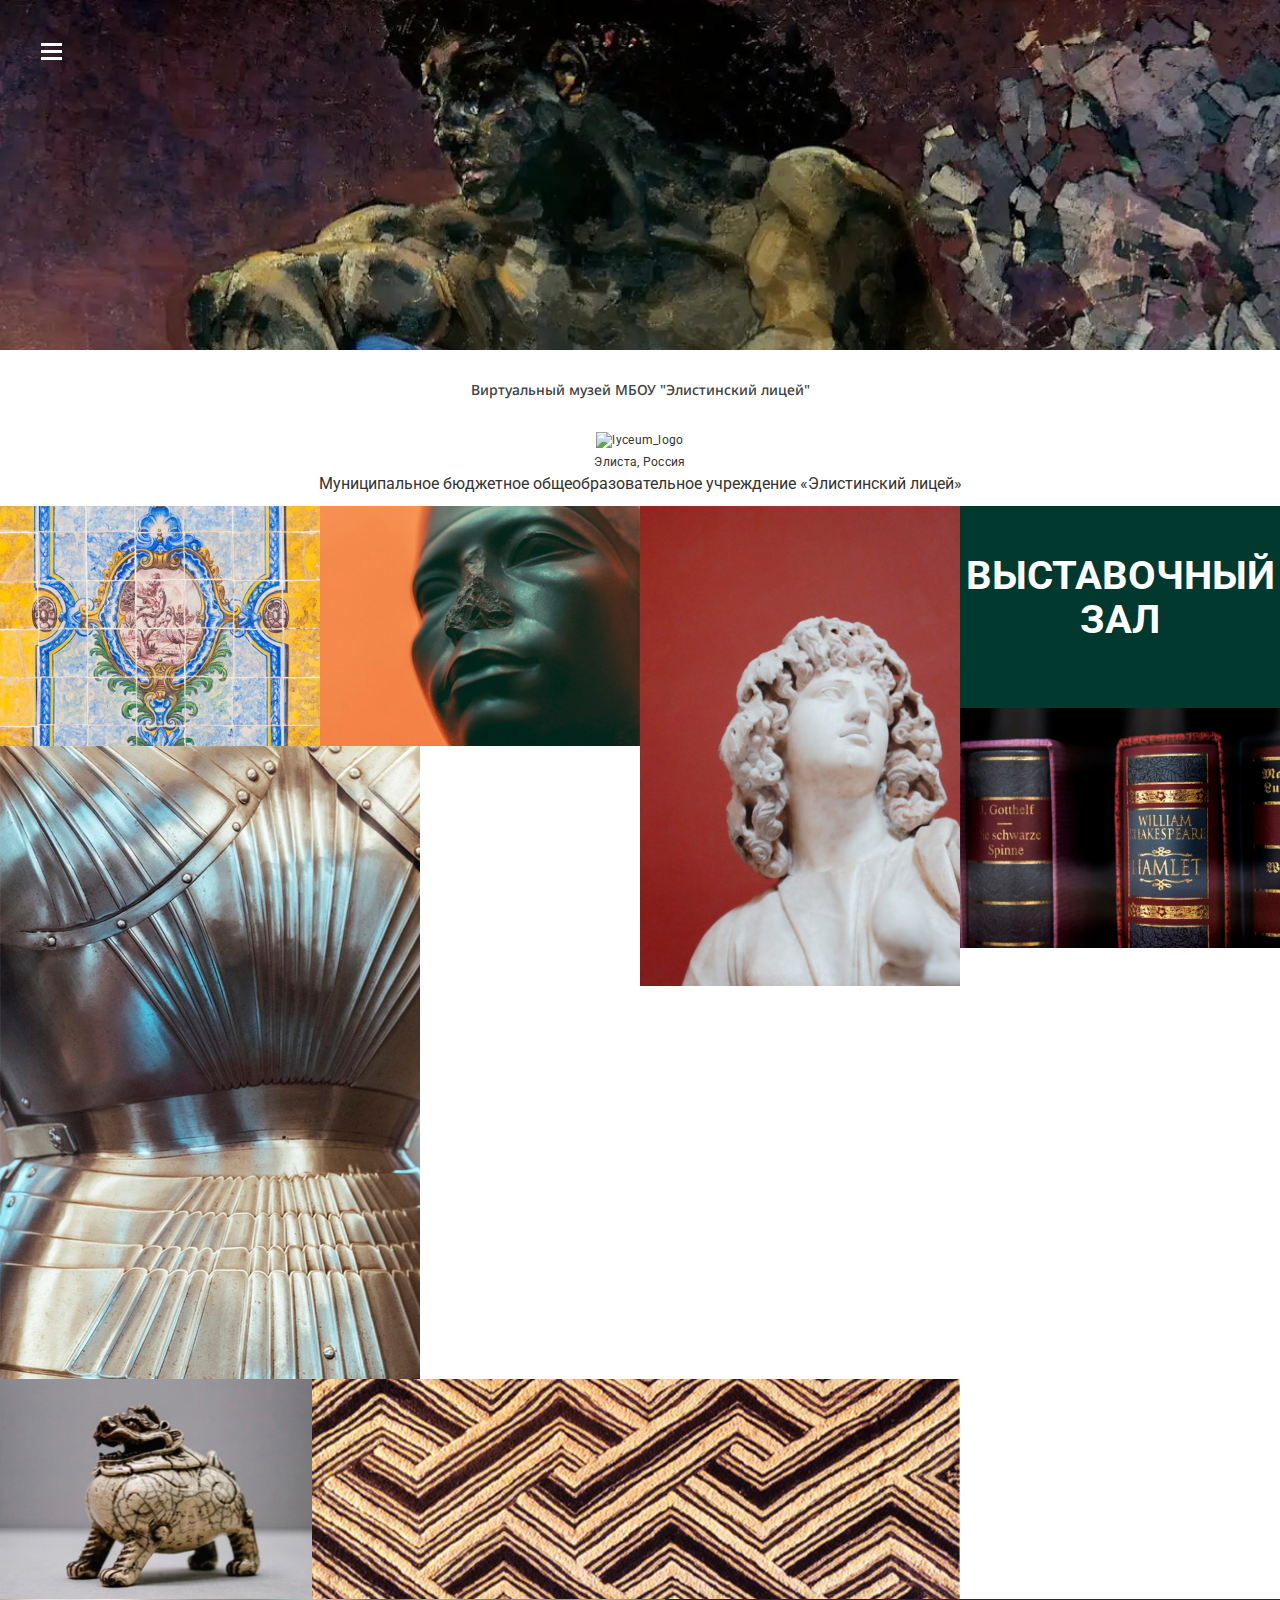
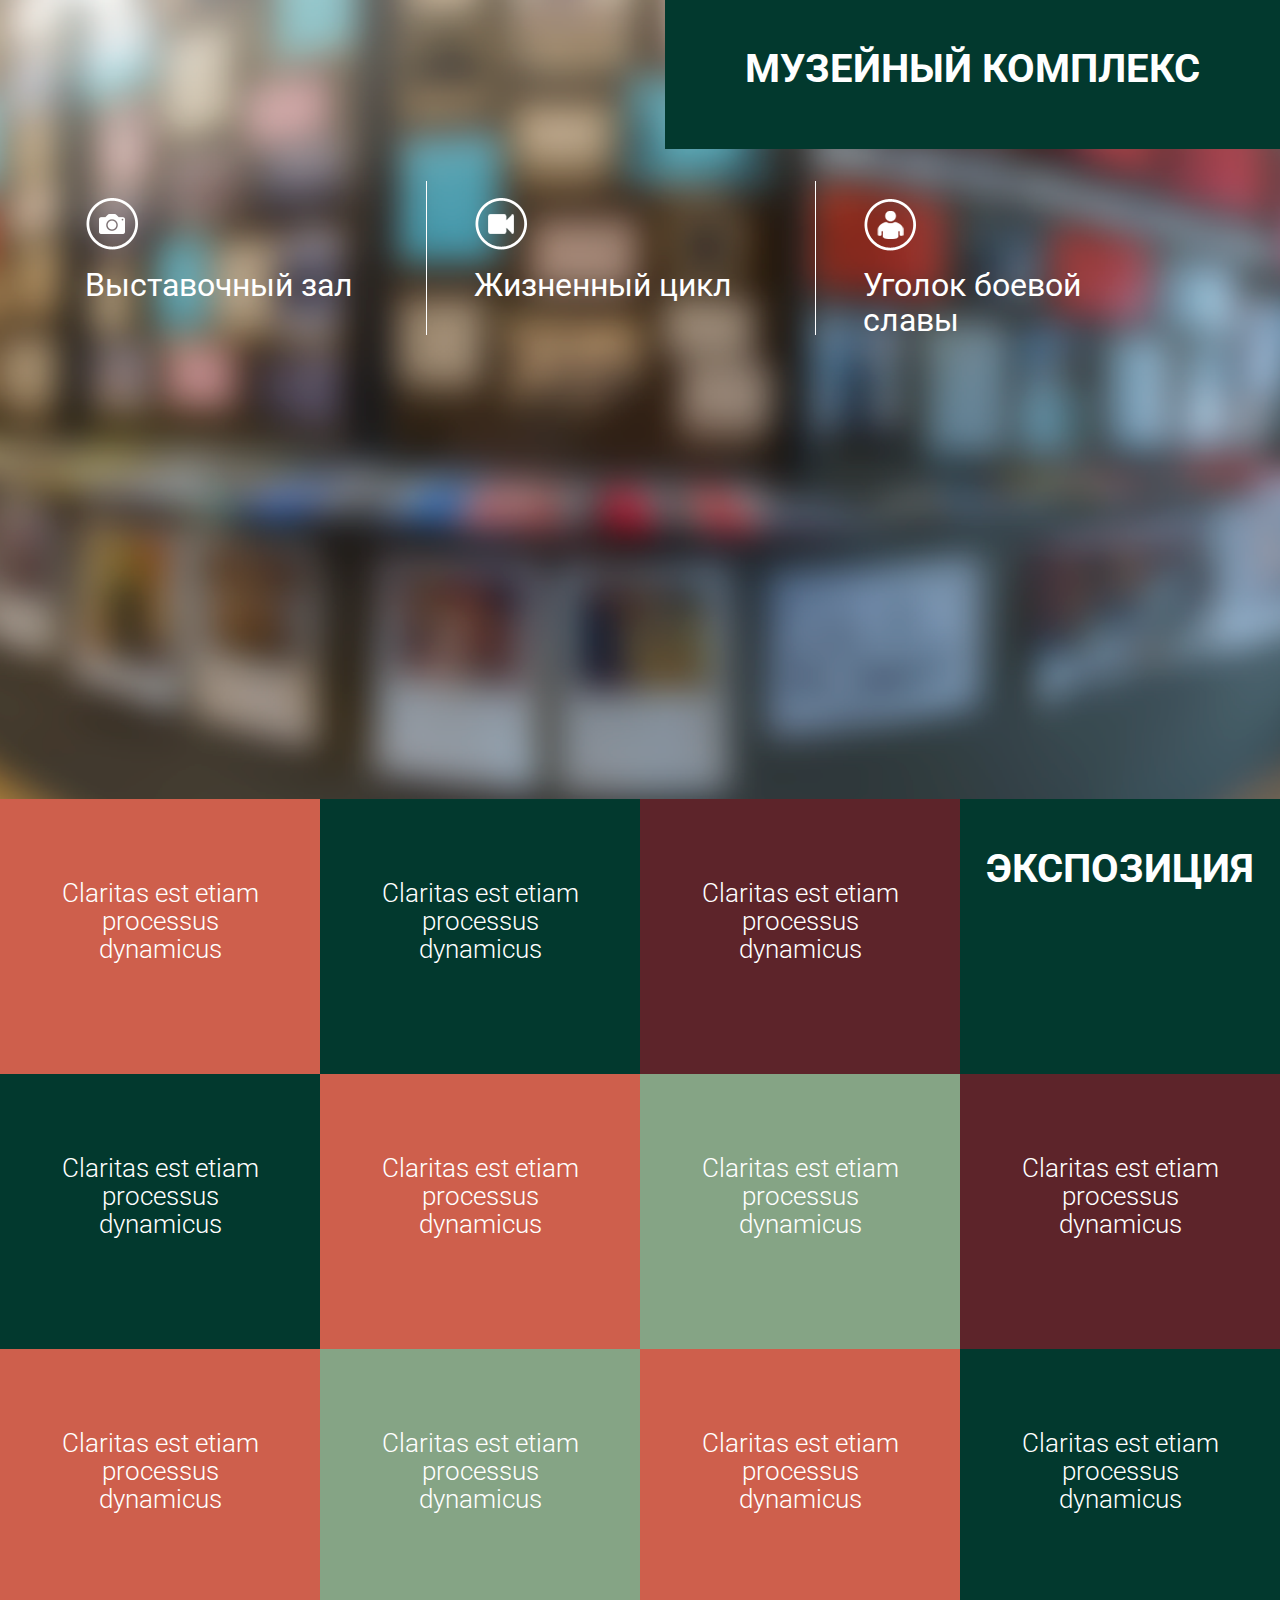
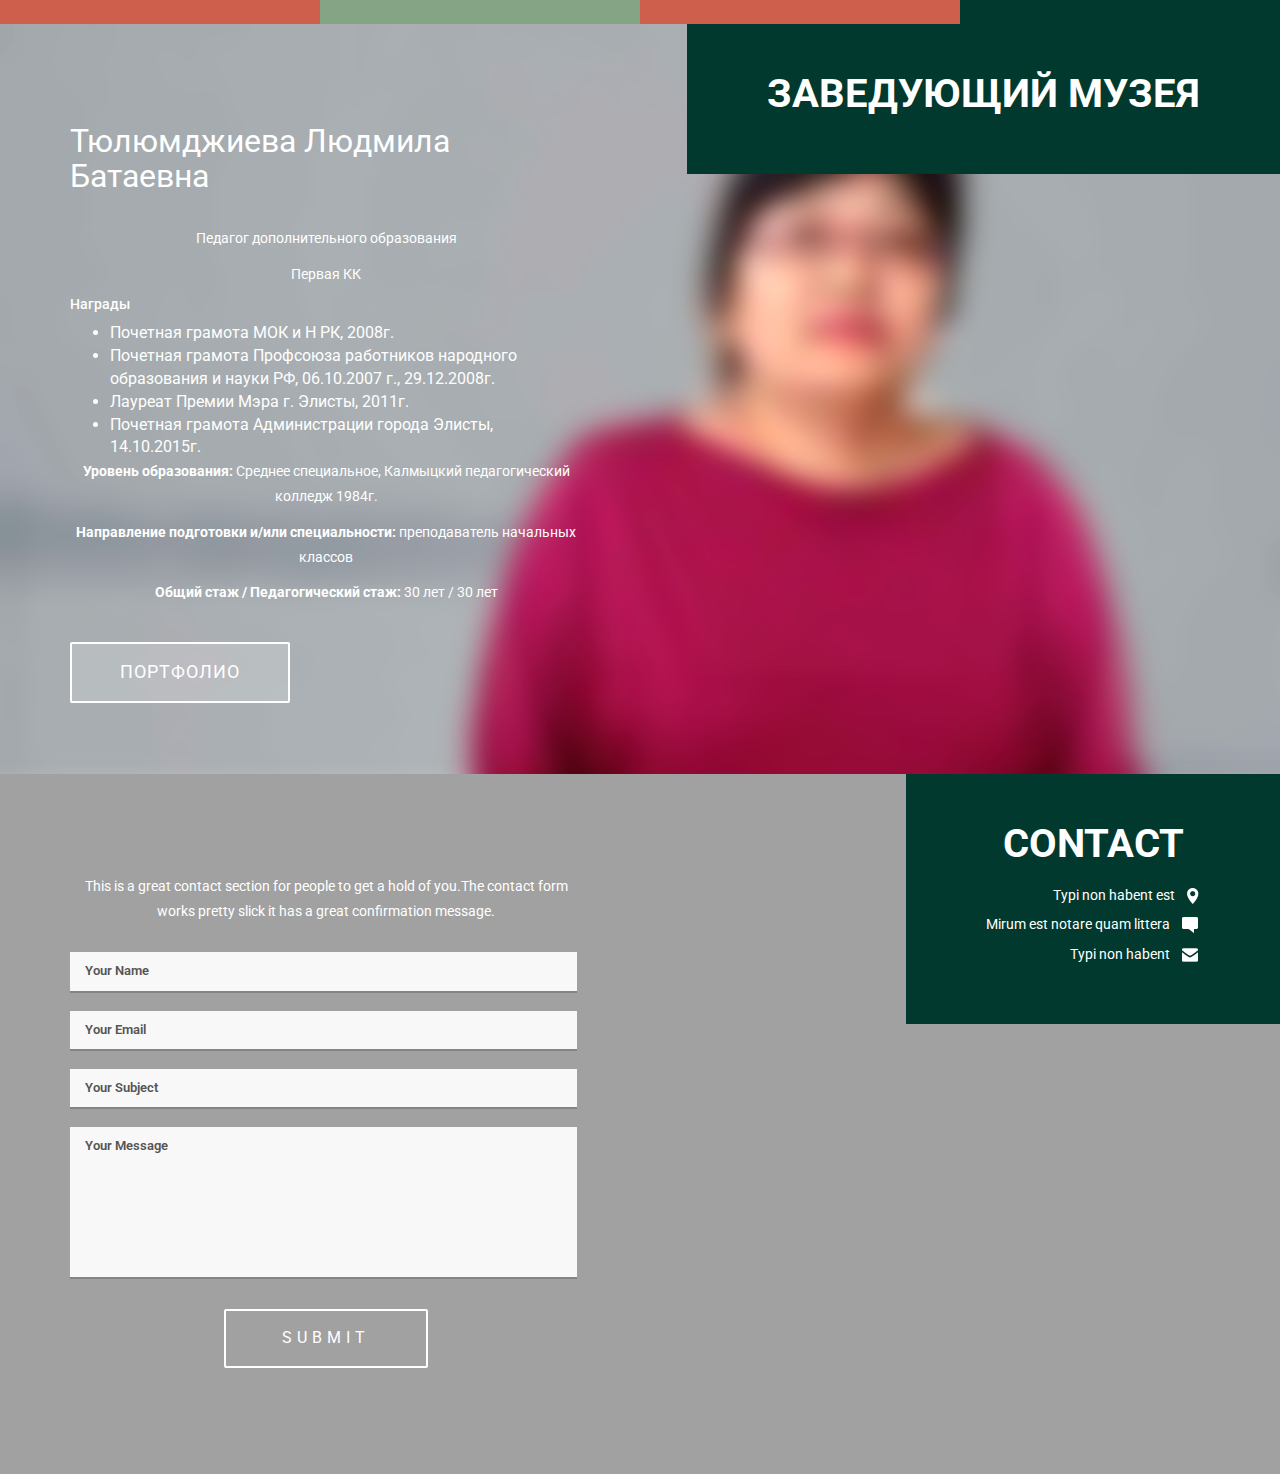
==== index.html @ d789c19f "fix: names" ====
<!DOCTYPE HTML>
<html lang="ru">

<head>
    <title>Виртуальный музей МБОУ "Элистинский лицей"</title>
    <link href="css/bootstrap.css" rel='stylesheet' type='text/css'/>
    <!-- jQuery (necessary for Bootstrap's JavaScript plugins) -->
    <script src="js/jquery-1.11.1.min.js"></script>
    <!-- Custom Theme files -->
    <link href="css/style.css" rel='stylesheet' type='text/css'/>
    <!-- Custom Theme files -->
    <meta name="viewport" content="width=device-width, initial-scale=1">
    <script
            type="application/x-javascript"> addEventListener("load", function () {
        setTimeout(hideURLbar, 0);
    }, false);

    function hideURLbar() {
        window.scrollTo(0, 1);
    } </script>
    <!--webfont-->
    <link href='http://fonts.googleapis.com/css?family=Roboto:100,200,300,400,500,600,700,800,900' rel='stylesheet'
          type='text/css'>
    <link href="https://fonts.googleapis.com/css2?family=Noto+Sans:wght@400;700&display=swap" rel="stylesheet">
    <link href="css/mmenu.css" rel="stylesheet" type="text/css" media="all"/>
    <script src="js/jquery.mmenu.min.js"></script>
    <link rel="shortcut icon" href="/images/favicon.ico">
    <script type="text/javascript">
        $(function () {
            $('nav#menu').mmenu();
        });
    </script>
    <!------ Light Box ------>
    <link rel="stylesheet" href="css/swipebox.css">
    <script src="js/jquery.swipebox.min.js"></script>
    <script type="text/javascript">
        jQuery(function ($) {
            $(".swipebox").swipebox();
        });
    </script>
    <!------ Eng Light Box ------>
    <script type="text/javascript">
        jQuery(document).ready(function ($) {
            $(".scroll").click(function (event) {
                event.preventDefault();
                $('html,body').animate({scrollTop: $(this.hash).offset().top}, 1000);
            });
        });
    </script>
    <script type="text/javascript" src="js/move-top.js"></script>
    <script type="text/javascript" src="js/easing.js"></script>
</head>

<body>
<div class="header">
    <div class="container">
        <div id="page">
            <div id="header_nav">
                <a href="#menu"></a>
            </div>
            <nav id="menu">
                <ul>
                    <li class="Selected"><a href="index.html">Главная</a></li>
                    <li><a href="#portfolio" class="scroll">Выставочный зал</a></li>
                    <li><a href="#services" class="scroll">Музейный комплекс</a></li>
                    <li><a href="#blog" class="scroll">Экспозиция</a></li>
                    <li><a href="#about" class="scroll">Заведующий музея</a></li>
                    <li><a href="#contact" class="scroll">Обратная связь</a></li>
                </ul>
            </nav>
        </div>
    </div>
</div>
<div class="about_short">
    <h1 class="about_short_text">Виртуальный музей МБОУ "Элистинский лицей"</h1>
    <p class="additional_text"><img id="logo-lyceum"
                                    src="https://res.cloudinary.com/meta-modern/image/upload/v1603373215/logo_lyceum_caze2u.png"
                                    alt="lyceum_logo"></p>
    <p class="additional_text">Элиста, Россия</p>
    <p>Муниципальное бюджетное общеобразовательное учреждение «Элистинский лицей»</p>
</div>
<div class="portfolio_wrap" id="portfolio">
    <div class="col-md-9 grid_box">
        <div class="portfolio_left_top">
            <div class="col-md-8 portfolio_left">
                <ul class="grid_box1">
                    <li class="grid_img"><a href="images/pic1.jpg" class="swipebox" title="Image Title"> <img
                            src="images/pic1-1.jpg" class="img-responsive" alt=""/>
                        <ul class="portfolio_head">
                            <h3>Gallery Post Example</h3>
                            <p>A man who works with his hands a laborer; a man who works with his hands and his brain is
                                a
                                craftman; but a man</p>
                        </ul>
                    </a></li>
                    <li><a href="images/pic2.jpg" class="swipebox" title="Image Title"> <img src="images/pic2-1.jpg"
                                                                                             class="img-responsive exhibition"
                                                                                             alt=""/></a></li>
                    <div class="clearfix"></div>
                </ul>
                <ul class="grid_box2">
                    <li><a href="images/pic4.jpg" class="swipebox" title="Image Title"> <img src="images/pic4-1.jpg"
                                                                                             class="img-responsive exhibition"
                                                                                             alt=""/>
                        <ul class="portfolio_head1">
                            <h3>Gallery Post Example</h3>
                            <p>A man who works with his hands a laborer; a man who works with his hands and his brain is
                                a
                                craftman; but a man</p>
                        </ul>
                    </a></li>
                </ul>
            </div>
            <div class="col-md-4 grid_box2">
                <a href="images/pic3.jpg" class="swipebox" title="Image Title"> <img src="images/pic3-1.jpg"
                                                                                     class="img-responsive exhibition" alt=""/>
                    <ul class="portfolio_head2">
                        <h3>Gallery Post Example</h3>
                        <p>A man who works with his hands a laborer; a man who works with his hands and his brain is a
                            craftman;
                            but a man</p>
                    </ul>
                </a>
            </div>
            <div class="clearfix"></div>
        </div>
        <div class="portfolio_grid_box">
            <div class="lsidebar span_1_of_about">
                <a href="images/pic6.jpg" class="swipebox" title="Image Title"> <img src="images/pic6-1.jpg"
                                                                                     class="img-responsive exhibition" alt=""/>
                    <ul class="portfolio_head">
                        <h3>Gallery Post Example</h3>
                        <p>A man who works with his hands a laborer; a man who works with his hands and his brain is a
                            craftman;
                            but a man</p>
                    </ul>
                </a>
            </div>
            <div class="cont span_2_of_about">
                <a href="images/pic7.jpg" class="swipebox" title="Image Title"> <img src="images/pic7-1.jpg"
                                                                                     class="img-responsive exhibition" alt=""/>
                    <ul class="portfolio_head1">
                        <h3>Gallery Post Example</h3>
                        <p>A man who works with his hands a laborer; a man who works with his hands and his brain is a
                            craftman;
                            but a man</p>
                    </ul>
                </a>
            </div>
            <div class="clearfix"></div>
        </div>
    </div>
    <div class="col-md-3 portfolio">
        <div class="portfolio_top">
            <h2>Выставочный зал</h2>
        </div>
        <div class="portfolio_bottm">
            <a href="images/pic1.jpg" class="swipebox" title="Image Title"> <img src="images/pic5-1.jpg"
                                                                                 class="img-responsive exhibition" alt=""/></a>
        </div>
    </div>
    <div class="clearfix"></div>
</div>
<div class="services" id="services">
    <div class="service_right">
        <h2>Музейный комплекс</h2>
    </div>
    <div class='clearfix'></div>
    <div class="service_top">
        <div class="container">
            <div class="col-md-4 service_grid">
                <div class="hi-icon-wrap hi-icon-effect">
                    <a href="https://yadi.sk/i/X1wMRHgbKAe9Ew" target="_blank"
                       class="hi-icon hi-icon-archive">Archive</a>
                </div>
                <h3>Выставочный зал</h3>
            </div>
            <div class="col-md-4 service_grid">
                <div class="hi-icon-wrap hi-icon-effect1">
                    <a href="https://yadi.sk/i/rXAT5pgBpKAEqw" target="_blank"
                       class="hi-icon hi-icon-archive">Archive</a>
                </div>
                <h3>Жизненный цикл</h3>
            </div>
            <div class="col-md-4 service_grid service_last">
                <div class="hi-icon-wrap hi-icon-effect2">
                    <a href="https://yadi.sk/i/YNu-gEnOb8gITA" target="_blank"
                       class="hi-icon hi-icon-archive">Archive</a>
                </div>
                <h3>Уголок боевой славы</h3>
            </div>
        </div>
    </div>
</div>
<div class="blog" id="blog">
    <ul class="blog_top">
        <li class="blog1">
            <div class="view view-first">
                <div class="index_img">
                    <h3>Claritas est etiam processus dynamicus</h3>
                </div>
                <div class="mask">
                    <div class="info"><a href="images/pic1.jpg" class="swipebox" title="Image Title"> <img
                            src="images/camera.png" class="img-responsive" alt=""/></a></div>
                    <div class="mask_desc">
                        <p>20 Comments</p>
                        <p>20 Likes</p>
                    </div>
                </div>
            </div>
        </li>
        <li class="blog2">
            <div class="view view-first">
                <div class="index_img">
                    <h3>Claritas est etiam processus dynamicus</h3>
                </div>
                <div class="mask">
                    <div class="info"><a href="images/pic2.jpg" class="swipebox" title="Image Title"> <img
                            src="images/camera.png" class="img-responsive" alt=""/></a></div>
                    <div class="mask_desc">
                        <p>20 Comments</p>
                        <p>20 Likes</p>
                    </div>
                </div>
            </div>
        </li>
        <li class="blog3">
            <div class="view view-first">
                <div class="index_img">
                    <h3>Claritas est etiam processus dynamicus</h3>
                </div>
                <div class="mask">
                    <div class="info"><a href="images/pic3.jpg" class="swipebox" title="Image Title"> <img
                            src="images/camera.png" class="img-responsive" alt=""/></a></div>
                    <div class="mask_desc">
                        <p>20 Comments</p>
                        <p>20 Likes</p>
                    </div>
                </div>
            </div>
        </li>
        <li class="blog4">
            <h3>Экспозиция</h3>
        </li>
        <div class="clearfix"></div>
    </ul>
    <ul class="blog_top">
        <li class="blog2">
            <div class="view view-first">
                <div class="index_img">
                    <h3>Claritas est etiam processus dynamicus</h3>
                </div>
                <div class="mask">
                    <div class="info"><a href="images/pic4.jpg" class="swipebox" title="Image Title"> <img
                            src="images/camera.png" class="img-responsive" alt=""/></a></div>
                    <div class="mask_desc">
                        <p>20 Comments</p>
                        <p>20 Likes</p>
                    </div>
                </div>
            </div>
        </li>
        <li class="blog1">
            <div class="view view-first">
                <div class="index_img">
                    <h3>Claritas est etiam processus dynamicus</h3>
                </div>
                <div class="mask">
                    <div class="info"><a href="images/pic5.jpg" class="swipebox" title="Image Title"> <img
                            src="images/camera.png" class="img-responsive" alt=""/></a></div>
                    <div class="mask_desc">
                        <p>20 Comments</p>
                        <p>20 Likes</p>
                    </div>
                </div>
            </div>
        </li>
        <li class="blog5">
            <div class="view view-first">
                <div class="index_img">
                    <h3>Claritas est etiam processus dynamicus</h3>
                </div>
                <div class="mask">
                    <div class="info"><a href="images/pic6.jpg" class="swipebox" title="Image Title"> <img
                            src="images/camera.png" class="img-responsive" alt=""/></a></div>
                    <div class="mask_desc">
                        <p>20 Comments</p>
                        <p>20 Likes</p>
                    </div>
                </div>
            </div>
        </li>
        <li class="blog3">
            <div class="view view-first">
                <div class="index_img">
                    <h3>Claritas est etiam processus dynamicus</h3>
                </div>
                <div class="mask">
                    <div class="info"><a href="images/pic7.jpg" class="swipebox" title="Image Title"> <img
                            src="images/camera.png" class="img-responsive" alt=""/></a></div>
                    <div class="mask_desc">
                        <p>20 Comments</p>
                        <p>20 Likes</p>
                    </div>
                </div>
            </div>
        </li>
        <div class="clearfix"></div>
    </ul>
    <ul class="blog_top">
        <li class="blog1">
            <div class="view view-first">
                <div class="index_img">
                    <h3>Claritas est etiam processus dynamicus</h3>
                </div>
                <div class="mask">
                    <div class="info"><a href="images/pic1.jpg" class="swipebox" title="Image Title"> <img
                            src="images/camera.png" class="img-responsive" alt=""/></a></div>
                    <div class="mask_desc">
                        <p>20 Comments</p>
                        <p>20 Likes</p>
                    </div>
                </div>
            </div>
        </li>
        <li class="blog5">
            <div class="view view-first">
                <div class="index_img">
                    <h3>Claritas est etiam processus dynamicus</h3>
                </div>
                <div class="mask">
                    <div class="info"><a href="images/pic2.jpg" class="swipebox" title="Image Title"> <img
                            src="images/camera.png" class="img-responsive" alt=""/></a></div>
                    <div class="mask_desc">
                        <p>20 Comments</p>
                        <p>20 Likes</p>
                    </div>
                </div>
            </div>
        </li>
        <li class="blog1">
            <div class="view view-first">
                <div class="index_img">
                    <h3>Claritas est etiam processus dynamicus</h3>
                </div>
                <div class="mask">
                    <div class="info"><a href="images/pic5.jpg" class="swipebox" title="Image Title"> <img
                            src="images/camera.png" class="img-responsive" alt=""/></a></div>
                    <div class="mask_desc">
                        <p>20 Comments</p>
                        <p>20 Likes</p>
                    </div>
                </div>
            </div>
        </li>
        <li class="blog2">
            <div class="view view-first">
                <div class="index_img">
                    <h3>Claritas est etiam processus dynamicus</h3>
                </div>
                <div class="mask">
                    <div class="info"><a href="images/pic1.jpg" class="swipebox" title="Image Title"> <img
                            src="images/camera.png" class="img-responsive" alt=""/></a></div>
                    <div class="mask_desc">
                        <p>20 Comments</p>
                        <p>20 Likes</p>
                    </div>
                </div>
            </div>
        </li>
        <div class="clearfix"></div>
    </ul>
</div>
<div class="about" id="about">
    <div class="service_right">
        <h2>Заведующий музея</h2>
    </div>
    <div class="clearfix"></div>
    <div class="container">
        <div class="about_top">
            <h4>Тюлюмджиева Людмила Батаевна</h4>
            <p class="about-lb-text">Педагог дополнительного образования</p>
            <p class="about-lb-text">Первая КК</p>
            <h5>Награды</h5>
            <ul>
                <li>Почетная грамота МОК и Н РК, 2008г.</li>
                <li>Почетная грамота Профсоюза работников народного образования и науки РФ, 06.10.2007 г.,
                    29.12.2008г.
                </li>
                <li>Лауреат Премии Мэра г. Элисты, 2011г.</li>
                <li>Почетная грамота Администрации города Элисты, 14.10.2015г.</li>
            </ul>
            <p class="about-lb-text"><b>Уровень образования:</b> Среднее специальное, Калмыцкий педагогический колледж
                1984г.</p>
            <p class="about-lb-text"><b>Направление подготовки и/или специальности:</b> преподаватель начальных классов
            </p>
            <p class="about-lb-text"><b>Общий стаж / Педагогический стаж:</b> 30 лет / 30 лет</p>
            <menu class="cl-effect-8" id="cl-effect-8">
                <a target="_blank"
                   href="https://ellyceum.ru/svedeniya/rukovodstvo-pedagogicheskiy-sostav/tyulyumdzhieva-lyudmila-bataevna/">Портфолио</a>
            </menu>
        </div>
    </div>
    <div class="clearfix"></div>
</div>
<div class="contact" id="contact">
    <div class="map">
        <iframe
                src="https://www.google.com/maps/embed?pb=!1m14!1m12!1m3!1d3150859.767904157!2d-96.62081048651531!3d39.536794757966845!2m3!1f0!2f0!3f0!3m2!1i1024!2i768!4f13.1!5e0!3m2!1sen!2sin!4v1408111832978">
        </iframe>
    </div>
    <div class="contact_mask"></div>
    <div class="contact_right">
        <h3>Contact</h3>
        <ul class="contact_address">
            <li>Typi non habent est<i class="location"> </i></li>
            <li>Mirum est notare quam littera <i class="bubble"> </i></li>
            <li>Typi non habent <i class="mail"> </i></li>
        </ul>
    </div>
    <div class="container">
        <div class="contact-form">
            <p>This is a great contact section for people to get a hold of you.The contact form works pretty slick it
                has a
                great confirmation message.</p>
            <form method="post" action="contact-post.html">
                <input type="text" class="textbox" value="Your Name" onfocus="this.value = '';"
                       onblur="if (this.value == '') {this.value = 'Your Name';}">
                <input type="text" class="textbox" value="Your Email" onfocus="this.value = '';"
                       onblur="if (this.value == '') {this.value = 'Your Email';}">
                <input type="text" class="textbox" value="Your Subject" onfocus="this.value = '';"
                       onblur="if (this.value == '') {this.value = 'Your Subject';}">
                <textarea value="Message:" onfocus="this.value = '';"
                          onblur="if (this.value == '') {this.value = 'Message';}">Your Message</textarea>
                <div class="contact_btn">
                    <label class="btn2 btn-2 btn2-1b"><input type="submit" value="Submit"></label>
                </div>
            </form>
        </div>
    </div>
    <script type="text/javascript">
        $(document).ready(function () {
            /*
            var defaults = {
                    containerID: 'toTop', // fading element id
                containerHoverID: 'toTopHover', // fading element hover id
                scrollSpeed: 1200,
                easingType: 'linear'
                };
            */

            $().UItoTop({easingType: 'easeOutQuart'});

        });
    </script>
    <a href="#" id="toTop" style="display: block;"> <span id="toTopHover" style="opacity: 1;"> </span></a>
</div>
</body>

</html>
---- css/style.css ----
h4, h5, h6,
h1, h2, h3 {
  margin-top: 0;
}

ul, ol {
  margin: 0;
}

p {
  margin: 0;
}

html, body {
  font-family: 'Roboto', sans-serif;
  font-size: 100%;
  background: #fff;
}

body a {
  transition: 0.5s all;
  -webkit-transition: 0.5s all;
  -moz-transition: 0.5s all;
  -o-transition: 0.5s all;
  -ms-transition: 0.5s all;
}

.header {
  background: url(../images/background.webp) no-repeat center top;
  -webkit-background-size: cover;
  -moz-background-size: cover;
  -o-background-size: cover;
  background-size: cover;
  position: relative;
  padding-top: 9em;
  min-height: 350px;
  text-align: center;
}

#header_nav a, .header_nav a {
  display: block;
  width: 42px;
  height: 43px;
  position: absolute;
  top: 30px;
  left: 30px;
  background: url(../images/nav_icon.png);
}

/***** Slider *****/
.banner-wrap h1 {
  color: #fff;
  font-size: 3em;
  font-weight: 300;
  margin-top: 0.3em;
}

.wmuSlider {
  position: relative;
  overflow: hidden;
}

.wmuSlider .wmuSliderWrapper article img {
  max-width: 100%;
  /*--width: auto;--*/
  height: auto;
  display: inline-block;
}

/* Default Skin */
.wmuSliderPagination {
  z-index: 2;
  position: absolute;
  right: 50px;
  bottom: 55%;
}

.wmuSliderPagination li {
  margin: 0 0 10px 0;
  list-style-type: none;
}

.wmuSliderPagination a {
  display: block;
  text-indent: -9999px;
  width: 10px;
  height: 10px;
  background: none;
  border: 1px solid #02392E;
  border-radius: 20px;
  -webkit-border-radius: 20px;
  -moz-border-radius: 20px;
  -o-border-radius: 20px;
}

.wmuSliderPagination a.wmuActive {
  background: #02392E;
}

menu a {
  position: relative;
  display: inline-block;
  outline: none;
  color: #fff;
  text-decoration: none;
  text-transform: uppercase;
  letter-spacing: 1px;
  font-weight: 400;
  background: rgba(255, 255, 255, 0.19);
  font-size: 1.1em;
  margin-top: 1.5em;
}

menu a:hover,
menu a:focus {
  outline: none;
  text-decoration: none;
  color: #fff;
}

/* Effect 8: border slight translate */
.cl-effect-8 a {
  padding: 18px 50px;
}

.cl-effect-8 a::before,
.cl-effect-8 a::after {
  position: absolute;
  top: 0;
  left: 0;
  width: 100%;
  height: 100%;
  border: 2px solid #fff;
  content: '';
  -webkit-transition: -webkit-transform 0.3s, opacity 0.3s;
  -moz-transition: -moz-transform 0.3s, opacity 0.3s;
  transition: transform 0.3s, opacity 0.3s;
  border-radius: 2px;
  -webkit-border-radius: 2px;
  -moz-border-radius: 2px;
  -o-border-radius: 2px;
}

.cl-effect-8 a::after {
  border-color: #02392E;
  opacity: 0;
  -webkit-transform: translateY(-7px) translateX(6px);
  -moz-transform: translateY(-7px) translateX(6px);
  transform: translateY(-7px) translateX(6px);
}

.cl-effect-8 a:hover::before,
.cl-effect-8 a:focus::before {
  opacity: 0;
  -webkit-transform: translateY(5px) translateX(-5px);
  -moz-transform: translateY(5px) translateX(-5px);
  transform: translateY(5px) translateX(-5px);
}

.cl-effect-8 a:hover::after,
.cl-effect-8 a:focus::after {
  opacity: 1;
  -webkit-transform: translateY(0px) translateX(0px);
  -moz-transform: translateY(0px) translateX(0px);
  transform: translateY(0px) translateX(0px);
}

p.design {
  border-top: 1px solid #fff;
  padding-top: 3em;
  margin-top: 3em;
  font-family: 'Roboto', sans-serif;
  color: #fff;
  font-size: 1em;
  margin-bottom: 2em;
}

p.design a {
  color: #fff;
}

.nav_social h3 {
  color: #fff;
  font-family: 'Roboto', sans-serif;
  font-size: 1em;
  font-weight: 400;
  margin-bottom: 1em;
}

h1 {
  padding: 30px 30px 20px 30px;
  font-family: 'Noto Sans', Roboto, Arial, sans-serif;
  font-size: .875rem;
  font-weight: 500;
  line-height: 1.25rem;
  color: #3c4043;
  margin-bottom: 8px;
  text-align: center;
}

.additional_text {
  letter-spacing: .025em;
  font-family: Roboto, Arial, sans-serif;
  font-size: .75rem;
  font-weight: 400;
  line-height: 1rem;
  padding: 3px;
}

#logo_lyceum {
  height: 30px;
  width: 30px;
}

p {
  text-align: center;
  padding-bottom: 10px;
}

/*--portfolio--*/
ul.grid_box1, ul.grid_box2 {
  padding: 0;
  list-style: none;
}

ul.grid_box1 li {
  float: left;
  width: 50%;
}

ul.grid_box1 li.grid_img {
  position: relative;
}

.grid_box {
  padding: 0;
}

ul.portfolio_head {
  margin: 0;
  position: absolute;
  top: 0;
  width: 100%;
  height: 100%;
  padding: 6em 3em;
  background: rgba(2, 57, 46, 0.87);
  display: none;
}

ul.portfolio_head h3, ul.portfolio_head1 h3, ul.portfolio_head2 h3 {
  color: #fff;
  font-size: 1.5em;
}

ul.portfolio_head p, ul.portfolio_head1 p, ul.portfolio_head2 p {
  color: #fff;
  font-size: 0.85em;
  line-height: 1.5em;
}

.grid_box2 {
  padding: 0;
}

.grid_box1:hover ul.portfolio_head, .grid_box2:hover ul.portfolio_head1, .grid_box2:hover ul.portfolio_head2, .span_1_of_about:hover ul.portfolio_head, .span_2_of_about:hover ul.portfolio_head1 {
  display: block;
}

.grid_box2 {
  position: relative;
}

ul.portfolio_head1 {
  margin: 0;
  position: absolute;
  top: 0;
  width: 100%;
  height: 100%;
  padding: 6em 3em;
  background: rgba(2, 57, 46, 0.87);
  display: none;
}

.grid_box3 {
  position: relative;
  padding: 0;
}

ul.portfolio_head2 {
  margin: 0;
  position: absolute;
  top: 0;
  width: 100%;
  height: 100%;
  padding: 15em 3em;
  background: rgba(2, 57, 46, 0.87);
  display: none;
}

.portfolio {
  padding: 0;
}

.portfolio_top {
  background: #02392E;
  min-height: 248px;
  text-align: center;
  padding: 4em 0 0;
  width: 100%;
}

.portfolio_top h2 {
  color: #fff;
  font-size: 2.5em;
  text-transform: uppercase;
  font-weight: bold;
}

.portfolio_bottm {
  margin-top: -10px;
}

.portfolio_left {
  padding: 0;
  list-style: none;
}

.span_1_of_about, .span_2_of_about {
  position: relative;
}

.span_1_of_about {
  width: 32.5%;
}

.lsidebar:first-child {
  margin-left: 0;
}

.lsidebar {
  display: block;
  float: left;
}

.span_2_of_about {
  width: 67.5%;
}

.cont {
  display: block;
  float: left;
}

/*--services--*/
.services {
  background: url(../images/services.png) no-repeat center top;
  -webkit-background-size: cover;
  -moz-background-size: cover;
  -o-background-size: cover;
  background-size: cover;
  min-height: 800px;
}

.service_right {
  background: #02392E;
  min-height: 90px;
  float: right;
  padding: 3em 5em;
}

.service_right h2 {
  color: #fff;
  font-size: 2.5em;
  text-transform: uppercase;
  font-weight: bold;
}

i.camera {
  width: 55px;
  height: 55px;
  background: url(../images/img-sprite.png) no-repeat -190px -6px;
  display: block;
}

.service_grid h3 {
  color: #fff;
  font-size: 2em;
  font-weight: 400;
  margin: 0.5em 0 1em 0;
}

.service_grid p {
  color: #fff;
  font-size: 0.85em;
  font-weight: 400;
  line-height: 1.8em;
}

.service_grid {
  width: 31.333333%;
  border-right: 1px solid #fff;
  margin-right: 2em;
  padding-right: 4em;
}

.service_last {
  width: 26.333333%;
  border-right: 0;
  margin-right: 0;
  padding-right: 0;
}

.hi-icon {
  display: inline-block;
  font-size: 0;
  cursor: pointer;
  text-align: center;
  position: relative;
  z-index: 1;
  color: #fff;
}

.hi-icon:after {
  pointer-events: none;
  position: absolute;
  width: 100%;
  height: 100%;
  border-radius: 50%;
  content: '';
  -webkit-box-sizing: content-box;
  -moz-box-sizing: content-box;
  box-sizing: content-box;
}

.hi-icon:before {
  speak: none;
  line-height: 90px;
  font-style: normal;
  font-weight: normal;
  font-variant: normal;
  text-transform: none;
  display: block;
  -webkit-font-smoothing: antialiased;
}

/* Effect 8 */
.hi-icon-effect .hi-icon {
  background: url(../images/img-sprite.png) no-repeat -190px -6px;
  -webkit-transition: -webkit-transform ease-out 0.1s, background 0.2s;
  -moz-transition: -moz-transform ease-out 0.1s, background 0.2s;
  transition: transform ease-out 0.1s, background 0.2s;
  width: 55px;
  height: 55px;
}

.hi-icon-effect .hi-icon:after, .hi-icon-effect1 .hi-icon:after, .hi-icon-effect2 .hi-icon:after {
  top: 0;
  left: 0;
  padding: 0;
  z-index: -1;
  box-shadow: 0 0 0 2px rgba(255, 255, 255, 0.1);
  opacity: 0;
  -webkit-transform: scale(0.9);
  -moz-transform: scale(0.9);
  -ms-transform: scale(0.9);
  transform: scale(0.9);
}

.hi-icon-effect .hi-icon:hover {
  background: url(../images/img-sprite.png) no-repeat -190px -6px;
  width: 55px;
  height: 55px;
  -webkit-transform: scale(0.93);
  -moz-transform: scale(0.93);
  -ms-transform: scale(0.93);
  transform: scale(0.93);
  color: #fff;
}

.hi-icon-effect .hi-icon:hover:after, .hi-icon-effect1 .hi-icon:hover:after, .hi-icon-effect2 .hi-icon:hover:after {
  -webkit-animation: sonarEffect 1.3s ease-out 75ms;
  -moz-animation: sonarEffect 1.3s ease-out 75ms;
  animation: sonarEffect 1.3s ease-out 75ms;
}

/* Effect 8 */
.hi-icon-effect1 .hi-icon {
  background: url(../images/img-sprite.png) no-repeat -265px -6px;
  -webkit-transition: -webkit-transform ease-out 0.1s, background 0.2s;
  -moz-transition: -moz-transform ease-out 0.1s, background 0.2s;
  transition: transform ease-out 0.1s, background 0.2s;
  width: 55px;
  height: 55px;
}

.hi-icon-effect1 .hi-icon:hover {
  background: url(../images/img-sprite.png) no-repeat -265px -6px;
  width: 55px;
  height: 55px;
  -webkit-transform: scale(0.93);
  -moz-transform: scale(0.93);
  -ms-transform: scale(0.93);
  transform: scale(0.93);
  color: #fff;
}

.hi-icon-effect2 .hi-icon {
  background: url(../images/img-sprite.png) no-repeat -340px -6px;
  -webkit-transition: -webkit-transform ease-out 0.1s, background 0.2s;
  -moz-transition: -moz-transform ease-out 0.1s, background 0.2s;
  transition: transform ease-out 0.1s, background 0.2s;
  width: 55px;
  height: 55px;
}

.hi-icon-effect2 .hi-icon:hover {
  background: url(../images/img-sprite.png) no-repeat -340px -6px;
  width: 55px;
  height: 55px;
  -webkit-transform: scale(0.93);
  -moz-transform: scale(0.93);
  -ms-transform: scale(0.93);
  transform: scale(0.93);
  color: #fff;
}

@-webkit-keyframes sonarEffect {
  0% {
    opacity: 0.3;
  }
  40% {
    opacity: 0.5;
    box-shadow: 0 0 0 2px rgba(255, 255, 255, 0.1), 0 0 10px 10px #02392E, 0 0 0 10px rgba(255, 255, 255, 0.5);
  }
  100% {
    box-shadow: 0 0 0 2px rgba(255, 255, 255, 0.1), 0 0 10px 10px #02392E, 0 0 0 10px rgba(255, 255, 255, 0.5);
    -webkit-transform: scale(1.5);
    opacity: 0;
  }
}

@-moz-keyframes sonarEffect {
  0% {
    opacity: 0.3;
  }
  40% {
    opacity: 0.5;
    box-shadow: 0 0 0 2px rgba(255, 255, 255, 0.1), 0 0 10px 10px #02392E, 0 0 0 10px rgba(255, 255, 255, 0.5);
  }
  100% {
    box-shadow: 0 0 0 2px rgba(255, 255, 255, 0.1), 0 0 10px 10px #02392E, 0 0 0 10px rgba(255, 255, 255, 0.5);
    -moz-transform: scale(1.5);
    opacity: 0;
  }
}

@keyframes sonarEffect {
  0% {
    opacity: 0.3;
  }
  40% {
    opacity: 0.5;
    box-shadow: 0 0 0 2px rgba(255, 255, 255, 0.1), 0 0 10px 10px #02392E, 0 0 0 10px rgba(255, 255, 255, 0.5);
  }
  100% {
    box-shadow: 0 0 0 2px rgba(255, 255, 255, 0.1), 0 0 10px 10px #02392E, 0 0 0 10px rgba(255, 255, 255, 0.5);
    transform: scale(1.5);
    opacity: 0;
  }
}

.service_btn {
  text-align: center;
  margin-top: 2em;
}

.service_top {
  margin-top: 2em;
}

/*--blog--*/
ul.blog_top {
  padding: 0;
  list-style: none;
  text-align: center;
}

ul.blog_top li {
  width: 25%;
  float: left;
}

ul.blog_top li.blog1 {
  background: #ce5f4c;
  position: relative;
}

ul.blog_top li.blog1 h3, ul.blog_top li.blog2 h3, ul.blog_top li.blog3 h3, ul.blog_top li.blog5 h3 {
  color: #fff;
  font-size: 2em;
  font-weight: 300;
}

ul.blog_top li.blog4 h3 {
  color: #fff;
  font-size: 2.5em;
  text-transform: uppercase;
  font-weight: bold;
}

ul.blog_top li.blog2 {
  background: #02392E;
}

ul.blog_top li.blog3 {
  background: #5d242a;
}

ul.blog_top li.blog4 {
  background: #02392E;
  padding: 3em 0;
  min-height: 275px;
}

ul.blog_top li.blog5 {
  background: #85a485
}

ul.blog_top li.blog6 {
  background: #00b6cc;
}

menu#cl-effect-8 {
  margin: 0;
  padding: 0;
}

.view {
  overflow: hidden;
  position: relative;
  text-align: center;
  cursor: default;
  min-height: 275px;
  padding: 5em 3em;
}

.view .mask, .view .content {
  position: absolute;
  overflow: hidden;
  top: 0;
  left: 0;
  cursor: pointer;
  width: 396px;
  height: 278px;
}

.view img {
  display: block;
  position: relative;
}

.info {
  display: inline-block;
  text-decoration: none;
  background: none;
  margin: 3.5em 0 1em;
}

.view-first img {
  -webkit-transition: all 0.2s linear;
  -moz-transition: all 0.2s linear;
  -o-transition: all 0.2s linear;
  -ms-transition: all 0.2s linear;
  transition: all 0.2s linear;
}

.mask_desc {
  border-top: 1px solid #fff;
  width: 50%;
  margin: 0 auto;
  padding-top: 1em;
}

.mask_desc p {
  color: #fff;
  font-size: 0.85em;
  line-height: 1.8em;
}

.view-first .mask {
  -ms-filter: "progid: DXImageTransform.Microsoft.Alpha(Opacity=0)";
  filter: alpha(opacity=0);
  opacity: 0;
  background-color: #002e33;
  -webkit-transition: all 0.4s ease-in-out;
  -moz-transition: all 0.4s ease-in-out;
  -o-transition: all 0.4s ease-in-out;
  -ms-transition: all 0.4s ease-in-out;
  transition: all 0.4s ease-in-out;
}

.view-first ul.mask_img {
  -webkit-transform: translateY(100px);
  -moz-transform: translateY(100px);
  -o-transform: translateY(100px);
  -ms-transform: translateY(100px);
  transform: translateY(100px);
  -ms-filter: "progid: DXImageTransform.Microsoft.Alpha(Opacity=0)";
  filter: alpha(opacity=0);
  opacity: 0;
  -webkit-transition: all 0.2s linear;
  -moz-transition: all 0.2s linear;
  -o-transition: all 0.2s linear;
  -ms-transition: all 0.2s linear;
  transition: all 0.2s linear;
}

.view-first:hover img {
  -webkit-transform: scale(1.1, 1.1);
  -moz-transform: scale(1.1, 1.1);
  -o-transform: scale(1.1, 1.1);
  -ms-transform: scale(1.1, 1.1);
  transform: scale(1.1, 1.1);
}

.view-first a.info {
  -ms-filter: "progid: DXImageTransform.Microsoft.Alpha(Opacity=0)";
  filter: alpha(opacity=0);
  opacity: 0;
  -webkit-transition: all 0.2s ease-in-out;
  -moz-transition: all 0.2s ease-in-out;
  -o-transition: all 0.2s ease-in-out;
  -ms-transition: all 0.2s ease-in-out;
  transition: all 0.2s ease-in-out;
}

.view-first:hover .mask {
  -ms-filter: "progid: DXImageTransform.Microsoft.Alpha(Opacity=100)";
  filter: alpha(opacity=100);
  opacity: 1;
}

.view-first:hover h2,
.view-first:hover ul.mask_img,
.view-first:hover a.info {
  -ms-filter: "progid: DXImageTransform.Microsoft.Alpha(Opacity=100)";
  filter: alpha(opacity=100);
  opacity: 1;
  -webkit-transform: translateY(0px);
  -moz-transform: translateY(0px);
  -o-transform: translateY(0px);
  -ms-transform: translateY(0px);
  transform: translateY(0px);
}

.view-first:hover ul.mask_img {
  -webkit-transition-delay: 0.1s;
  -moz-transition-delay: 0.1s;
  -o-transition-delay: 0.1s;
  -ms-transition-delay: 0.1s;
  transition-delay: 0.1s;
}

/*--about--*/
.about {
  background: url(../images/about.png) no-repeat center top;
  -webkit-background-size: cover;
  -moz-background-size: cover;
  -o-background-size: cover;
  background-size: cover;
  min-height: 750px;
  position: relative;
}

.about_top {
  width: 40%;
  float: left;
  position: absolute;
  top: 100px;
  color: #fff;
}

.about_top h4 {
  color: #fff;
  font-size: 2em;
  font-weight: 400;
  margin-bottom: 1em;
}

.about_top p {
  font-size: 0.85em;
  color: #fff;
  line-height: 1.8em;
  margin-bottom: 1em;
}

.about-lb-text {
  color: #fff;
  font-size: 14px !important;
  margin-bottom: 0 !important;
}

.about-lb-small-text {
  font-size: 12px;
}

/*----progress-meter----*/
.meter {
  position: relative;
  margin: 0px 0 15px 0;
  background: #fff;
  height: 30px;
}

.meter > span {
  display: block;
  height: 100%;

  background-color: #02392E;

  position: relative;
  overflow: hidden;
}

.meter > span:after, .animate > span > span {
  content: "";
  position: absolute;
  top: 0;
  left: 0;
  bottom: 0;
  right: 0;
  background-image: -webkit-gradient(linear, 0 0, 100% 100%,
  color-stop(.25, rgba(255, 255, 255, .2)),
  color-stop(.25, transparent), color-stop(.5, transparent),
  color-stop(.5, rgba(255, 255, 255, .2)),
  color-stop(.75, rgba(255, 255, 255, .2)),
  color-stop(.75, transparent), to(transparent)
  );
  background-image: -moz-linear-gradient(
      -45deg,
      rgba(255, 255, 255, .2) 25%,
      transparent 25%,
      transparent 50%,
      rgba(255, 255, 255, .2) 50%,
      rgba(255, 255, 255, .2) 75%,
      transparent 75%,
      transparent
  );
  z-index: 1;
  -webkit-background-size: 50px 50px;
  -moz-background-size: 50px 50px;
  background-size: 50px 50px;
  -webkit-animation: move 2s linear infinite;
  -moz-animation: move 2s linear infinite;
  overflow: hidden;
}

.animate > span:after {

}

@-webkit-keyframes move {
  0% {
    background-position: 0 0;
  }
  100% {
    background-position: 50px 50px;
  }
}

@-moz-keyframes move {
  0% {
    background-position: 0 0;
  }
  100% {
    background-position: 50px 50px;
  }
}

.orange > span {
  background-color: #555;
}

.red > span {
  background-color: #02392E;
}

.nostripes > span > span, .nostripes > span:after {
  -webkit-animation: none;
  -moz-animation: none;
  background-image: none;
}

/*----//progress-meter----*/
.progress_desc {
  float: left;
  color: #fff;
  margin: 5px 15px;
  font-size: 0.85em;
}

.percent {
  float: right;
  color: #fff;
  margin: 4px 10px 0;
}

.title {
  margin: 2em 0 1em;
  color: #fff;
  text-transform: uppercase;
  font-size: 1em;
}

/*--contact--*/
.contact {
  position: relative;
}

.map iframe {
  min-height: 700px;
  width: 100%;
  border: none;
  margin-bottom: -10px;
}

.contact_mask {
  position: absolute;
  width: 100%;
  background: rgba(0, 0, 0, 0.37);
  top: 0%;
  right: 0;
  min-height: 700px;
}

.contact_right {
  background: #02392E;
  min-height: 250px;
  padding: 3em 5em 0;
  position: absolute;
  right: 0;
  top: 0;
}

.contact_right h3 {
  color: #fff;
  font-size: 2.5em;
  text-transform: uppercase;
  font-weight: bold;
  margin-bottom: 0.5em;
  text-align: center;
}

ul.contact_address {
  padding: 0;
  list-style: none;
}

ul.contact_address li {
  text-align: right;
  font-size: 0.85em;
  color: #fff;
  margin-bottom: 10px;
}

i.location {
  width: 15px;
  height: 20px;
  background: url(../images/img-sprite.png) no-repeat -416px -18px;
  float: right;
  margin-left: 10px;
}

i.bubble {
  width: 20px;
  height: 20px;
  background: url(../images/img-sprite.png) no-repeat -444px -17px;
  float: right;
  margin-left: 10px;
}

i.mail {
  width: 20px;
  height: 20px;
  background: url(../images/img-sprite.png) no-repeat -476px -16px;
  float: right;
  margin-left: 10px;
}

.contact-form {
  width: 40%;
  float: left;
  position: absolute;
  top: 100px;
}

.contact-form input[type="text"] {
  display: block;
  width: 99%;
  padding: 10px 15px;
  border: none;
  outline: none;
  margin: 1.5em 0;
  font-size: 0.8125em;
  color: #555;
  background: #F9F8F8;
  box-shadow: 0px 2px 0px #848484;
  -moz-box-shadow: 0px 2px 0px #848484;
  -o-box-shadow: 0px 2px 0px #848484;
  font-weight: 600;
}

.contact-form textarea {
  display: block;
  height: 150px;
  width: 99%;
  padding: 10px 15px;
  margin: 1em 0;
  border: none;
  outline: none;
  color: #555;
  font-size: 0.8125em;
  background: #F9F8F8;
  font-weight: 600;
  box-shadow: 0px 2px 0px #848484;
  -moz-box-shadow: 0px 2px 0px #848484;
  -o-box-shadow: 0px 2px 0px #848484;
  resize: none;
}

.contact-form label {
  position: relative;
  z-index: 1;
}

.btn2 {
  cursor: pointer;
  padding: 15px 50px;
  display: inline-block;
  text-transform: uppercase;
  outline: none;
  position: relative;
  -webkit-transition: all 0.3s;
  -moz-transition: all 0.3s;
  transition: all 0.3s;
  font-size: 1em;
  text-shadow: 0px 5px rgba(150, 150, 150, 1);
  -webkit-text-shadow: 0px 5px rgba(150, 150, 150, 1);
  -moz-text-shadow: 0px 5px rgba(150, 150, 150, 1);
  -o-text-shadow: 0px 5px rgba(150, 150, 150, 1);
  border-radius: 2px;
  -webkit-border-radius: 2px;
  -moz-border-radius: 2px;
  -o-border-radius: 2px;
}

.btn-2 {
  border: 2px solid #fff;
  color: #fff;
  background: none;
}

.btn-2:hover {
  color: #000;
}

.btn2-1b:after {
  width: 100%;
  height: 0;
  top: 0;
  left: 0;
  background: #02392E;
  color: #fff;
}

.btn2:after {
  content: '';
  position: absolute;
  z-index: -1;
  -webkit-transition: all 0.3s;
  -moz-transition: all 0.3s;
  transition: all 0.3s;
}

.btn2-1b:hover:after, .btn2-1b:active:after {
  height: 100%;
  color: #fff;
}

.contact_btn {
  text-align: center;
  margin-top: 2em;
}

.contact-form p {
  color: #fff;
  font-size: 0.85em;
  line-height: 1.8em;
}

.contact-form input[type="submit"] {
  -webkit-appearance: none;
  cursor: pointer;
  border: none;
  outline: none;
  background: none;
  text-transform: uppercase;
  font-weight: 400;
  letter-spacing: 5px;
}

.contact-form input[type="submit"]:hover {
  color: #fff;
}

.copy {
  position: absolute;
  bottom: 30px;
  right: 60px;
}

.copy p {
  font-size: 0.85em;
  color: #fff;
}

.copy p a {
  color: #fff;
}

.copy p a:hover {
  color: #02392E;
}

#toTop {
  display: none;
  text-decoration: none;
  position: fixed;
  bottom: 10px;
  right: 10px;
  overflow: hidden;
  width: 48px;
  height: 48px;
  border: none;
  text-indent: 100%;
  background: url(../images/top.png) no-repeat 0px 0px;
}

/*--responsive--*/
@media (max-width: 1366px) {
  .portfolio_top {
    min-height: 230px;
    padding: 3em 0 0;
  }

  .view .mask, .view .content {
    width: 334px;
    height: 313px;
  }
}

@media (max-width: 1280px) {
  .portfolio_top {
    min-height: 212px;
    padding: 3em 0 0;
  }

  ul.blog_top li.blog1 h3, ul.blog_top li.blog2 h3, ul.blog_top li.blog3 h3, ul.blog_top li.blog5 h3 {
    font-size: 1.6em;
  }
}

@media (max-width: 1024px) {
  .header {
    padding-top: 6em;
    min-height: 600px;
  }

  .banner-wrap h1, .service_right h2, ul.blog_top li.blog4 h3 {
    font-size: 2em;
  }

  .cl-effect-8 a {
    padding: 15px 40px;
  }

  .portfolio_top h2 {
    font-size: 2em;
  }

  .portfolio_top {
    min-height: 172px;
    padding: 2em 0 0;
  }

  ul.portfolio_head {
    padding: 2.5em 1em;
  }

  ul.portfolio_head h3, ul.portfolio_head1 h3, ul.portfolio_head2 h3 {
    font-size: 1.1em;
  }

  ul.portfolio_head2 {
    padding: 8em 1em;
  }

  ul.portfolio_head1 {
    padding: 4em 2em;
  }

  .service_right {
    min-height: 170px;
    padding: 3em 3em;
  }

  .service_grid h3 {
    font-size: 1.5em;
  }

  .services {
    min-height: 670px;
  }

  .view {
    padding: 4em 1em;
    min-height: 200px;
  }

  ul.blog_top li.blog4 {
    min-height: 222px;
  }

  .view .mask, .view .content {
    width: 252px;
    height: 222px;
  }

  .info {
    margin: 2.5em 0 1em;
  }

  .about_top {
    width: 60%;
    top: 70px;
  }

  .about {
    min-height: 690px;
  }
}

@media (max-width: 800px) {
  .service_grid {
    width: 100%;
    border-right: none;
    margin-right: 0;
    padding-right: 0;
    text-align: center;
  }

  .services {
    min-height: 920px;
  }

  ul.blog_top li.blog1 h3, ul.blog_top li.blog2 h3, ul.blog_top li.blog3 h3, ul.blog_top li.blog5 h3 {
    font-size: 1.2em;
  }

  .view .mask, .view .content {
    width: 192px;
    height: 200px;
  }

  .mask_desc {
    padding-top: 10px;
  }

  .info {
    margin: 2em 0 0.5em;
  }

  ul.blog_top li.blog4 {
    min-height: 200px;
    padding: 2em 0 0;
  }

  .about_top h4 {
    margin-bottom: 0;
  }

  .contact_right h3 {
    font-size: 2em;
  }

  .contact_right {
    min-height: 220px;
    padding: 2em 2em 0;
  }

  .contact-form {
    width: 50%;
    top: 70px;
  }

  .contact_mask, .map iframe {
    min-height: 620px;
  }

  .btn2 {
    padding: 12px 30px;
  }
}

@media (max-width: 768px) {
  .banner-wrap img {
    width: 150px;
  }

  .banner-wrap h1, .service_right h2, ul.blog_top li.blog4 h3 {
    font-size: 1.7em;
  }

  .header {
    padding-top: 5em;
    min-height: 470px;
  }

  .view .mask, .view .content {
    width: 100%;
    height: 100%;
  }

  ul.blog_top li.blog4 {
    min-height: 200px;
    padding: 2em 0;
  }

  .about_top h4 {
    margin-bottom: 10px;
  }

  .grid_box2 {
    text-align: center;
  }

  .grid_box2 img, .portfolio_bottm img {
    display: inline-block;
  }

  .portfolio_bottm {
    margin-top: -10px;
    text-align: center;
  }
}

@media (max-width: 640px) {
  ul.blog_top li.blog1 h3, ul.blog_top li.blog2 h3, ul.blog_top li.blog3 h3, ul.blog_top li.blog5 h3 {
    font-size: 1em;
  }

  .mask_desc {
    width: 60%;
    margin: 0 auto;
  }

  .about_top {
    width: 95%;
    top: 150px;
  }

  .service_right {
    min-height: 130px;
    padding: 2em 2em;
  }

  .about {
    min-height: 730px;
  }

  .contact_right {
    min-height: 180px;
    padding: 1em 1em 0;
  }
}

@media (max-width: 480px) {
  .banner-wrap img {
    width: 120px;
  }

  .banner-wrap h1, .service_right h2, ul.blog_top li.blog4 h3 {
    font-size: 1.3em;
  }

  .cl-effect-8 a {
    padding: 10px 30px;
    font-size: 1em;
    margin-top: 1em;
  }

  .header {
    padding-top: 4em;
    min-height: 350px;
  }

  ul.blog_top li {
    width: 100%;
    float: none;
  }

  .about {
    min-height: 785px;
  }

  .contact_right h3 {
    font-size: 1.5em;
  }

  ul.contact_address li {
    font-size: 0.8125em;
    margin-bottom: 5px;
  }

  .contact_right {
    min-height: 120px;
    padding: 10px;
  }

  .contact-form {
    width: 95%;
    top: 145px;
  }

  .contact_mask, .map iframe {
    min-height: 702px;
  }
}

@media (max-width: 320px) {
  .banner-wrap img {
    width: 100px;
  }

  .banner-wrap h1, .service_right h2, ul.blog_top li.blog4 h3 {
    font-size: 1em;
  }

  .wmuSliderPagination {
    right: 5px;
  }

  .cl-effect-8 a {
    padding: 8px 20px;
    font-size: 0.85em;
  }

  .header {
    min-height: 280px;
  }

  .service_grid h3 {
    margin: 10px 0;
  }

  .service_btn {
    margin-top: 1em;
  }

  .services {
    min-height: 975px;
  }

  ul.blog_top li.blog4 {
    min-height: 120px;
  }

  .about_top h4 {
    font-size: 1.5em;
  }

  .about {
    min-height: 865px;
  }

  .contact-form {
    width: 90%;
  }

  .copy {
    bottom: 0px;
    right: 15px;
  }
}
---- css/mmenu.css ----
/*
	Animations
*/
html.mm-opened .mm-page,
html.mm-opened #mm-blocker,
.mm-is-menu.mm-horizontal .mm-inner > ul
{
	-webkit-transition: none 0.4s ease;
	-moz-transition: none 0.4s ease;
	-ms-transition: none 0.4s ease;
	-o-transition: none 0.4s ease;
	transition: none 0.4s ease;
}
html.mm-opened.mm-dragging .mm-page
{
	-webkit-transition-duration: 0s;
	-moz-transition-duration: 0s;
	-ms-transition-duration: 0s;
	-o-transition-duration: 0s;
	transition-duration: 0s;
}
html.mm-opened.mm-dragging.mm-next .mm-menu,
html.mm-opened.mm-dragging.mm-front .mm-menu
{
	-webkit-transition-duration: 0s;
	-moz-transition-duration: 0s;
	-ms-transition-duration: 0s;
	-o-transition-duration: 0s;
	transition-duration: 0s;
}
html.mm-opened .mm-page,
html.mm-opened #mm-blocker
{
	/* border-color is needed to force transitionend event even if no other value changed */
	/* transform is needed to force hardware acceleration */
	-webkit-transition-property: top, right, bottom, left, margin, border, -webkit-transform;
	-moz-transition-property: top, right, bottom, left, margin, border, -moz-transform;
	-ms-transition-property: top, right, bottom, left, margin, border, -ms-transform;
	-o-transition-property: top, right, bottom, left, margin, border, -o-transform;
	transition-property: top, right, bottom, left, margin, border, transform;
	
	border: none solid rgba(0, 0, 0, 0);
}
html.mm-opening .mm-page,
html.mm-opening #mm-blocker
{
	border: none solid rgba(1, 1, 1, 0);
}
.mm-is-menu.mm-horizontal .mm-inner > ul
{
	-webkit-transition-property: margin-left;
	-moz-transition-property: margin-left;
	-ms-transition-property: margin-left;
	-o-transition-property: margin-left;
	transition-property: margin-left;
}

html.mm-accelerated.mm-opening .mm-page,
html.mm-accelerated.mm-opening #mm-blocker,
html.mm-accelerated .mm-is-menu.mm-horizontal .mm-inner > ul.mm-subopened
{
	-webkit-transform: translate3d( 0, 0, 1px );
	-moz-transform: translate3d( 0, 0, 1px );
	-ms-transform: translate3d( 0, 0, 1px );
	-o-transform: translate3d( 0, 0, 1px );
	transform: translate3d( 0, 0, 1px );
}

html.mm-opened .mm-page,
html.mm-opened #mm-blocker
{
	margin: 0px;
	left: 0%;
	top: 0;
}
html.mm-opening .mm-page,
html.mm-opening #mm-blocker
{
	margin: 0 0 0 -65px;
	left: 100%;
}
/* html/body */
html.mm-opened,
html.mm-opened body
{
	width: 100%;
	height: 100%;
	overflow: hidden;
}
html.mm-opened body
{
	position: relative;
}

/* menu */
.mm-menu
{
	display: none;
	width: 100%;
	height: 100%;
	position: absolute;
	left:0px;
	top: 0;
	z-index:0;
	overflow: hidden;
}
.mm-menu.mm-opened
{
	display: block;
	overflow: scroll;
	overflow-x: hidden;
	overflow-y: auto;
	-webkit-overflow-scrolling: touch;
}
.mm-menu.mm-opened ~ .mm-menu.mm-opened
{
	display: none;
}
.mm-inner
{
	width: 100%;
	height: 100%;
	padding: 0 65px 0 0;
}

/* ul/li */
.mm-is-menu ul,
.mm-is-menu li
{
	list-style: none;
	display: block;
	padding: 0;
	margin: 0;
}
.mm-is-menu li
{
	position: relative;
}
.mm-is-menu li:after
{
	content: '';
	display: block;
	width: 100%;
	position: absolute;
	bottom: 0;
}
.mm-is-menu .mm-inner > ul
{
	width: 100%;
	padding:40px;
}
/* items */
.mm-is-menu li > a,
.mm-is-menu li > span
{
	text-indent: 20px;
	text-overflow: ellipsis;
	white-space: nowrap;
	line-height: 40px;
	overflow: hidden;
	display: block;
	padding: 0 10px 0 0;
	margin: 0;
	font-family: 'Roboto', sans-serif;
	text-transform: uppercase;
	margin-bottom: 10px;
	letter-spacing:2px;
}
/* subopen/close */
.mm-menu a.mm-subopen
{
	width: 40px;
	height: 40px;
	padding: 0;
	position: absolute;
	right: 0;
	top: 0;
	z-index: 2;
}
.mm-menu a.mm-subopen:before
{
	content: '';
	display: block;
	height: 100%;
	position: absolute;
	left: 0;
}
.mm-menu a.mm-subopen.mm-fullsubopen
{
	border-left: none;
	width: 100%;
}
.mm-menu a.mm-subopen.mm-fullsubopen:before
{
	border-left: none;
}
.mm-menu a.mm-subclose
{
	text-indent: 40px;
	padding-top: 20px;
	margin-top: -20px;
}
.mm-menu a.mm-subopen + a,
.mm-menu a.mm-subopen + span
{
	padding-right: 45px;
}

/* page + blocker */
html.mm-opened .mm-page
{
	height: 100%;
	overflow: hidden;
	position: absolute;
}
html.mm-background .mm-page
{
	background: inherit;
}
#mm-blocker
{
	background: #fff;
	opacity: 0;
	display: none;
	width: 100%;
	height: 100%;
	position: absolute;
	z-index: 9999;
}
html.mm-opened #mm-blocker,
html.mm-blocking #mm-blocker
{
	display: block;
}

/* vertical submenu */
.mm-menu.mm-vertical ul ul
{
	display: none;
	padding: 10px 0 10px 10px;
}
.mm-menu.mm-vertical li.mm-opened > ul
{
	display: block;
}
.mm-menu.mm-vertical ul ul li:last-child,
.mm-menu.mm-vertical ul ul li:last-child:after
{
	border-bottom-width: 0;
}
.mm-menu.mm-vertical li.mm-selected > a.mm-subopen + a,
.mm-menu.mm-vertical li.mm-selected > a.mm-subopen + span
{
	padding-right: 5px;
	margin-right: 40px;
}
.mm-menu.mm-vertical li.mm-selected > em.mm-counter + a.mm-subopen + a,
.mm-menu.mm-vertical li.mm-selected > em.mm-counter + a.mm-subopen + span
{
	margin-right: 75px;
}
.mm-menu.mm-horizontal ul
{
	vertical-align: top;
	margin-left: 0%;
}
.mm-menu.mm-horizontal ul.mm-submenu
{
	display: none;
}
.mm-menu.mm-horizontal ul,
.mm-menu.mm-horizontal ul.mm-submenu.mm-opened
{
	display: inline-block;
}
.mm-menu.mm-horizontal ul.mm-subopened
{
	margin-left: -100%;
	max-height: 100%;
	overflow: hidden;
}
/*
	Menu, submenus, items
	- Styling (default: dark background)
*/
.mm-is-menu
{
	background:#02392E;
}
.mm-is-menu *
{
	-webkit-text-size-adjust: none;
	font-size: 16px;
}
.mm-is-menu li,
.mm-is-menu li > a,
.mm-is-menu li > span
{
	color:#fff;
	text-decoration: none;
}
.mm-is-menu li:hover,
.mm-is-menu li > a:hover,
.mm-is-menu li > span:hover
{
	color:#02392E;
	background:#fff;
}
.mm-menu li.mm-selected > a,
.mm-menu li.mm-selected > span
{
	background:#fff;
	color:#02392E;
}
.mm-menu li.mm-selected > a.mm-subopen
{
	background: transparent;
}
/* subopen/close */
.mm-menu a.mm-subopen
{
	border-left: 1px solid rgba( 255, 255, 255, 0.1 );
}
.mm-menu a.mm-subopen:before
{
	border-left: 1px solid rgba( 0, 0, 0, 0.4 );
}
.mm-menu a.mm-subclose
{
	background: rgba( 0, 0, 0, 0.2 );
}

/* vertical submenu */
.mm-menu.mm-vertical li.mm-opened > a.mm-subopen,
.mm-menu.mm-vertical li.mm-opened > ul
{
	background: rgba( 255, 255, 255, 0.06 );
}
/*
	Labels
	- Sizing and positioning
*/
.mm-menu li.mm-label
{
	text-transform: uppercase;
	text-indent: 20px;
	line-height: 25px;
}
/*
	Labels
	- Styling
*/
.mm-menu li.mm-label
{
	background: rgba( 255, 255, 255, 0.1 );
	font-size: 11px;
	color: rgba( 255, 255, 255, 0.5 );
}


/*
	Counters
	- Sizing and positioning
*/
.mm-menu em.mm-counter
{
	text-indent: 0;
	text-align: center;
	text-shadow: none;
	line-height: 22px;
	display: block;
	min-width: 16px;
	height: 20px;
	padding: 0 2px;
	position: absolute;
	right: 40px;
	top: 10px;
}
.mm-menu em.mm-counter + a.mm-subopen
{
	padding-left: 35px;
}
.mm-menu em.mm-counter + a.mm-subopen + a,
.mm-menu em.mm-counter + a.mm-subopen + span
{
	padding-right: 80px;
}


/*
	Counters
	- Styling
*/
.mm-menu em.mm-counter
{
	border-radius: 5px;
	background: rgba( 255, 255, 255, 0.1 );
	box-shadow: 0 0 2px rgba( 0, 0, 0, 0.3 );
	font-size: 11px;
	font-style: normal;
	color: rgba( 255, 255, 255, 0.4 );
}


/*
	Arrows
	- Sizing and positioning
*/
.mm-menu a.mm-subopen:after,
.mm-menu a.mm-subclose:before
{
	content: '';
	border-width: 4px;
	border-style: solid;
	display: block;
	width: 6px;
	height: 6px;
	position: absolute;
	top: 50%;
    -webkit-transform: rotate( -45deg );
	-moz-transform: rotate( -45deg );
	-ms-transform: rotate( -45deg );
	-o-transform: rotate( -45deg );
	transform: rotate( -45deg );
}
.mm-menu a.mm-subopen:after
{
	border-top: none;
	border-left: none;
	margin-top: -4px;
	right: 16px;
}
.mm-menu a.mm-subclose:before
{
	border-right: none;
	border-bottom: none;
	margin-top: 4px;
	left: 20px;
}
.mm-menu.mm-vertical li.mm-opened > a.mm-subopen:after
{
	-webkit-transform: rotate( 45deg );
	-moz-transform: rotate( 45deg );
	-ms-transform: rotate( 45deg );
	-o-transform: rotate( 45deg );
	transform: rotate( 45deg );
}


/*
	Arrows
	- Styling
*/
.mm-menu a.mm-subopen:after,
.mm-menu a.mm-subclose:before
{
	border-color: rgba( 255, 255, 255, 0.3 );
}


/*
	Search
	- Sizing and positioning
*/
.mm-menu div.mm-search
{
	width: 100%;
	height: 50px;
	padding: 10px;
	position: relative;
	z-index: 1;
}

.mm-menu div.mm-search input
{
	border: none;
	border-radius: 15px;
	line-height: 30px;
	outline: none;
	display: block;
	width: 100%;
	height: 30px;
	margin: 0;
	padding: 0 0 0 10px;
}
.mm-menu li.mm-noresults
{
	border: none;
	display: none;
	padding-top: 30px;
}
.mm-menu li.mm-noresults:after
{
	border: none;
}
.mm-menu.mm-noresults li.mm-noresults
{
	display: block;
}

.mm-menu .mm-noresult,
.mm-menu .mm-nosubresult > a.mm-subopen,
.mm-menu .mm-nosubresult > em.mm-counter
{
	display: none;
}
.mm-menu .mm-nosubresult > a.mm-subopen + a, 
.mm-menu .mm-nosubresult > a.mm-subopen + span
{
	padding-right: 5px;
}


/*
	Search
	- Styling
*/
.mm-menu div.mm-search
{
	background: rgba( 0, 0, 0, 0.2 );
	border-bottom: 1px solid rgba( 255, 255, 255, 0.1 );
}
.mm-menu div.mm-search input
{
	background: rgba( 255, 255, 255, 0.3 );
	color: rgba( 255, 255, 255, 0.9 );
}
.mm-menu li.mm-noresults
{
	color: rgba( 255, 255, 255, 0.4 );
	text-align: center;
}


/*
	Bugfix for browsers without support for overflowscrolling
		- Android < 3
*/
html.mm-no-overflowscrolling.mm-opened,
html.mm-no-overflowscrolling.mm-opened body
{
	overflow: visible;
}
html.mm-no-overflowscrolling.mm-opened body
{
	overflow-x: hidden;
}
html.mm-no-overflowscrolling.mm-opened .mm-page
{
	min-height: 200%;
	position: fixed;
	top: 0;
	z-index: 3;
}
html.mm-no-overflowscrolling .mm-menu
{
	height: auto;
	min-height: 100%;
	overflow: default;
	overflow-x: default;
	overflow-y: default;
	position: relative;
	left: auto;
	top: auto;
}


/*
	Bugfix for browsers with "scrolling" addressbar
		- mobiel safari on iPhone and iPod
*/
html.mm-iphone-addressbar.mm-opened body
{
	padding-bottom: 60px;
}


/*
	Sizing and positioning for larger screens
*/
@media all and (min-width: 500px) {

	.mm-menu
	{
		width: 500px;
	}
	html.mm-opening .mm-page,
	html.mm-opening #mm-blocker
	{
		left: 500px;
	}
}
---- css/swipebox.css ----
.swipebox-overflow-hidden {
  overflow: hidden!important;
}

#swipebox-overlay img {
  border: none!important;
}

#swipebox-overlay {
  width: 100%;
  height: 100%;
  position: fixed;
  top: 0;
  left: 0;
  opacity: 0;
  z-index: 9999;
  overflow: hidden;
  display: none;
  -webkit-user-select: none;
  -moz-user-select: none;
  user-select: none;
}

#swipebox-slider {
  height: 100%;
  left: 0;
  top: 0;
  width: 100%;
  white-space: nowrap;
  position: absolute;
}

#swipebox-slider .slide {
  background: url(../images/loader.gif) no-repeat center center;
  height: 100%;
  line-height: 1px;
  text-align: center;
  width: 100%;
  display: inline-block;
}

#swipebox-slider .slide:before {
  content: "";
  display: inline-block;
  height: 50%;
  width: 1px;
  margin-right: -1px;
}

#swipebox-slider .slide img {
  display: inline-block;
  max-height: 100%;
  max-width: 100%;
  width: auto;
  height: auto;
  vertical-align: middle;
}

#swipebox-action, #swipebox-caption {
  position: absolute;
  left: 0;
  z-index: 999;
  height: 50px;
  width: 100%;
}

#swipebox-action {
  bottom: -50px;
}
#swipebox-action.visible-bars {
  bottom: 0;
}

#swipebox-action.force-visible-bars {
  bottom: 0!important;
}

#swipebox-caption {
  top: -50px;
  text-align: center;
}
#swipebox-caption.visible-bars {
  top: 0;
}

#swipebox-caption.force-visible-bars {
  top: 0!important;
}

#swipebox-action #swipebox-prev, #swipebox-action #swipebox-next,
#swipebox-action #swipebox-close {
  background-image: url(../images/icons.png);
  background-repeat: no-repeat;
  border: none!important;
  text-decoration: none!important;
  cursor: pointer;
  position: absolute;
  width: 50px;
  height: 50px;
  top: 0;
}

#swipebox-action #swipebox-close {
  background-position: 15px 12px;
  left: 40px;
}

#swipebox-action #swipebox-prev {
  background-position: -32px 13px;
  right: 100px;
}

#swipebox-action #swipebox-next {
  background-position: -78px 13px;
  right: 40px;
}

#swipebox-action #swipebox-prev.disabled,
#swipebox-action #swipebox-next.disabled {
  filter: progid:DXImageTransform.Microsoft.Alpha(Opacity=30);
  opacity: 0.3;
}

#swipebox-slider.rightSpring {
  -moz-animation: rightSpring 0.3s;
  -webkit-animation: rightSpring 0.3s;
}

#swipebox-slider.leftSpring {
  -moz-animation: leftSpring 0.3s;
  -webkit-animation: leftSpring 0.3s;
}

@-moz-keyframes rightSpring {
  0% {
    margin-left: 0px;
  }

  50% {
    margin-left: -30px;
  }

  100% {
    margin-left: 0px;
  }
}

@-moz-keyframes leftSpring {
  0% {
    margin-left: 0px;
  }

  50% {
    margin-left: 30px;
  }

  100% {
    margin-left: 0px;
  }
}

@-webkit-keyframes rightSpring {
  0% {
    margin-left: 0px;
  }

  50% {
    margin-left: -30px;
  }

  100% {
    margin-left: 0px;
  }
}

@-webkit-keyframes leftSpring {
  0% {
    margin-left: 0px;
  }

  50% {
    margin-left: 30px;
  }

  100% {
    margin-left: 0px;
  }
}

/* Skin 
--------------------------*/
#swipebox-overlay {
  background: #0d0d0d;
}

#swipebox-action, #swipebox-caption {
  text-shadow: 1px 1px 1px black;
  background-color: #0d0d0d;
  background-image: -webkit-gradient(linear, 50% 0%, 50% 100%, color-stop(0%, #0d0d0d), color-stop(100%, #000000));
  background-image: -webkit-linear-gradient(#0d0d0d, #000000);
  background-image: -moz-linear-gradient(#0d0d0d, #000000);
  background-image: -o-linear-gradient(#0d0d0d, #000000);
  background-image: linear-gradient(#0d0d0d, #000000);
  -webkit-box-shadow: 0 1px 1px 1px #212121, inset 0 1px 1px 1px black;
  -moz-box-shadow: 0 1px 1px 1px #212121, inset 0 1px 1px 1px black;
  box-shadow: 0 1px 1px 1px #212121, inset 0 1px 1px 1px black;
  filter: progid:DXImageTransform.Microsoft.Alpha(Opacity=95);
  opacity: 0.95;
}

#swipebox-action {
  -webkit-box-shadow: 0 -1px -1px 1px #212121, inset 0 -1px -1px 1px black;
  -moz-box-shadow: 0 -1px -1px 1px #212121, inset 0 -1px -1px 1px black;
  box-shadow: 0 -1px -1px 1px #212121, inset 0 -1px -1px 1px black;
}

#swipebox-caption {
  color: white!important;
  font-size: 15px;
  line-height: 43px;
  font-family: Helvetica, Arial, sans-serif;
}
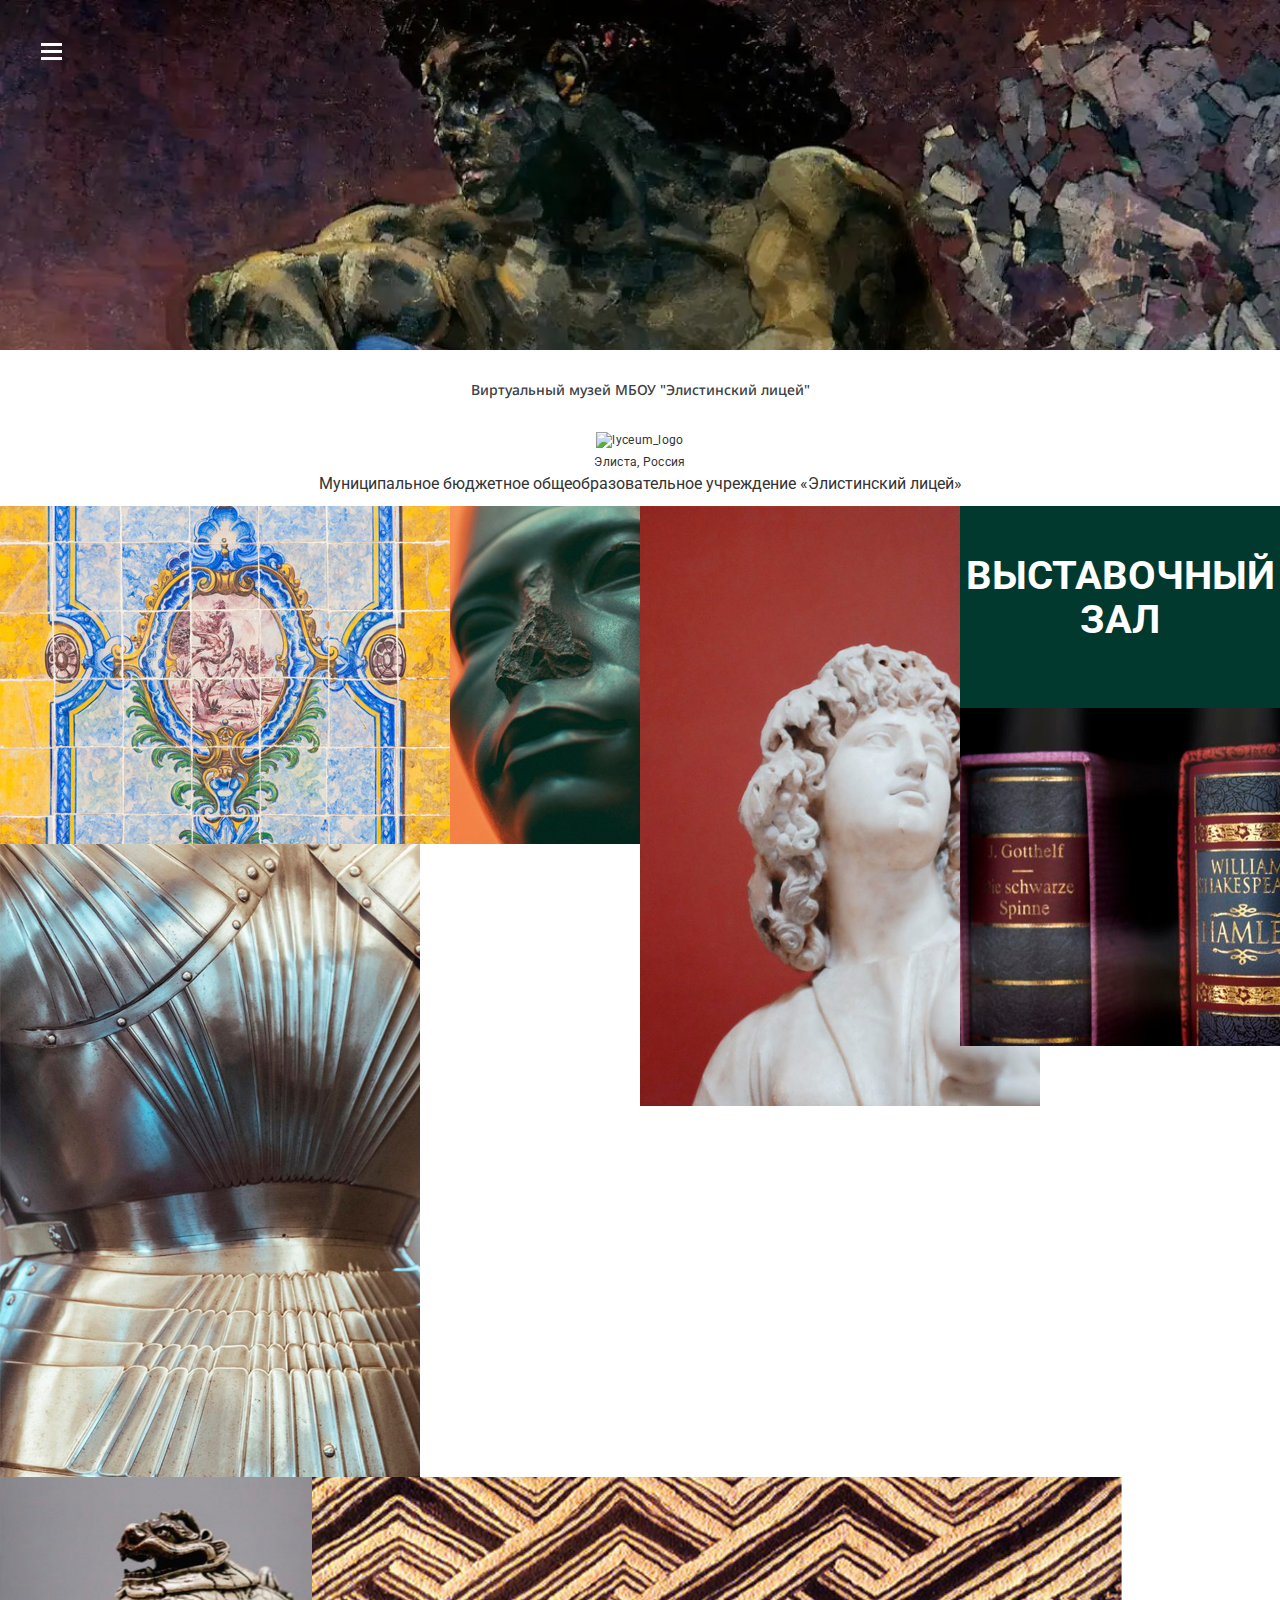
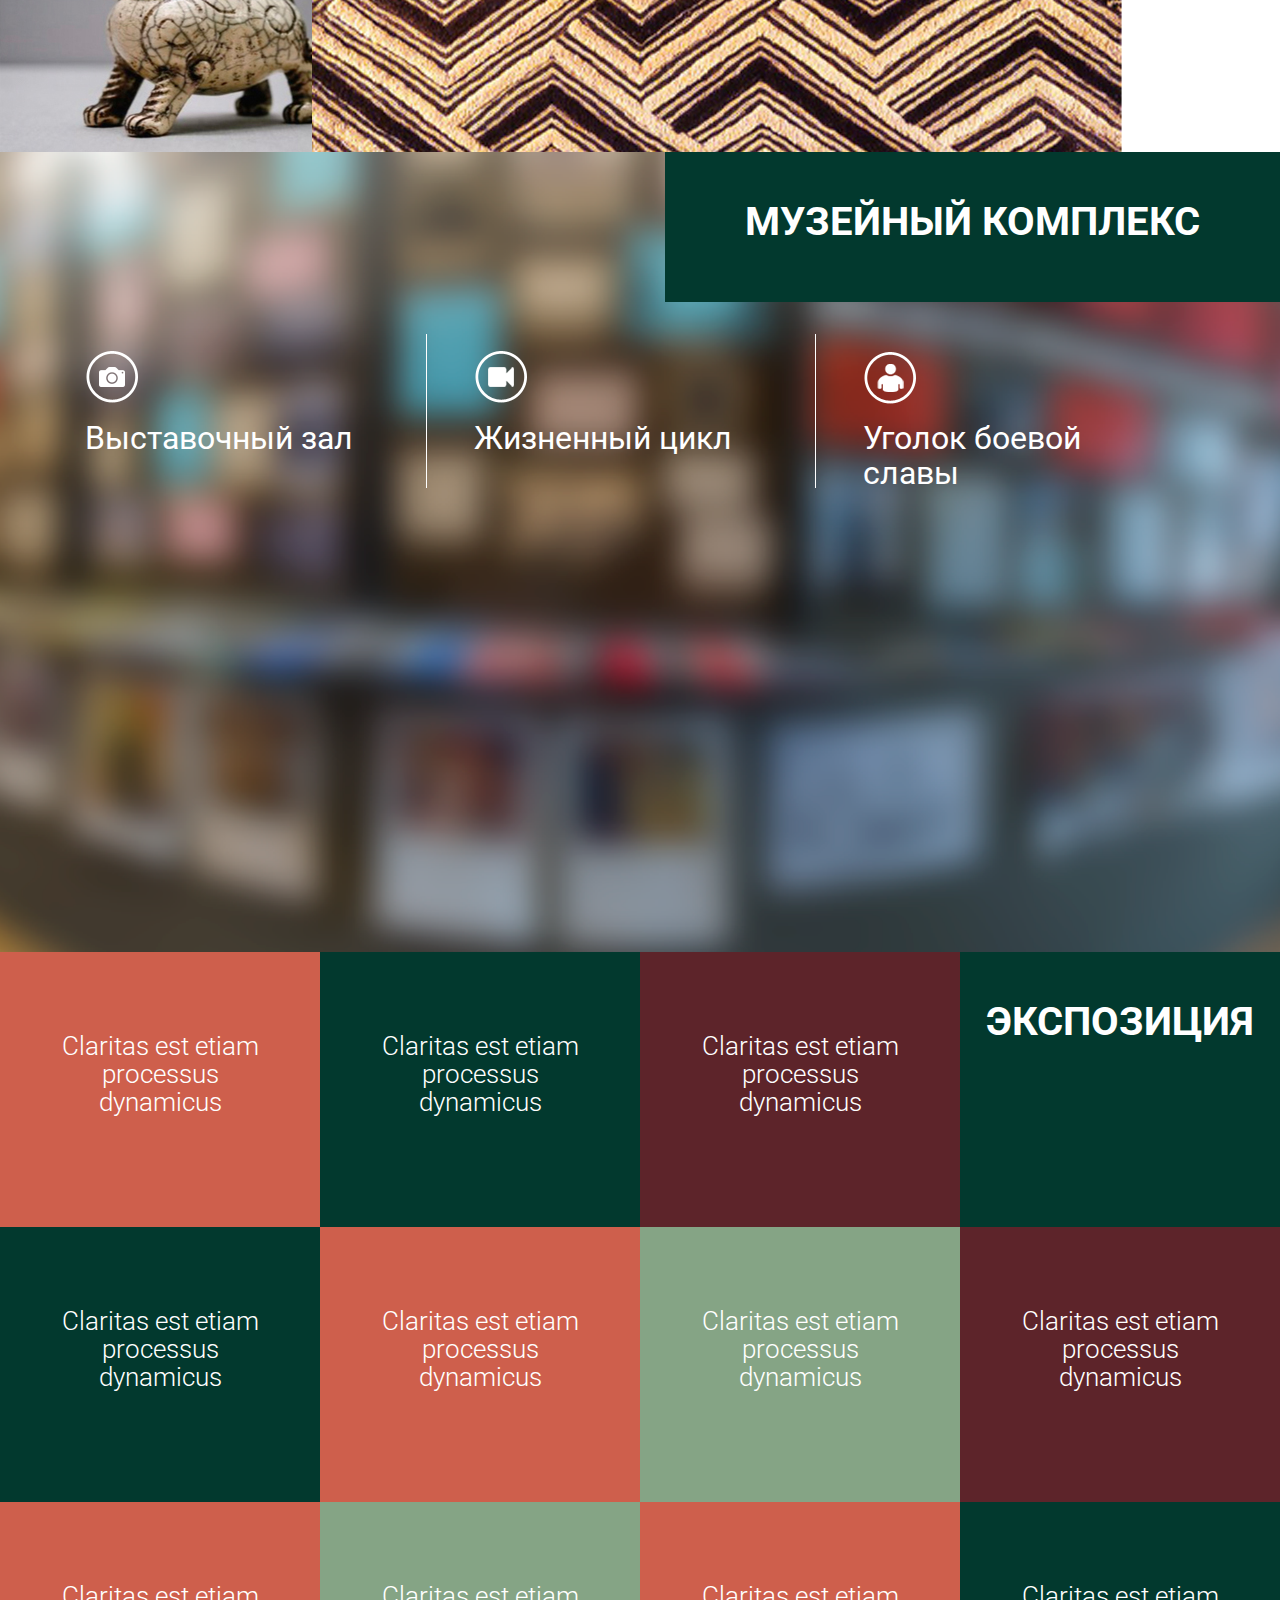
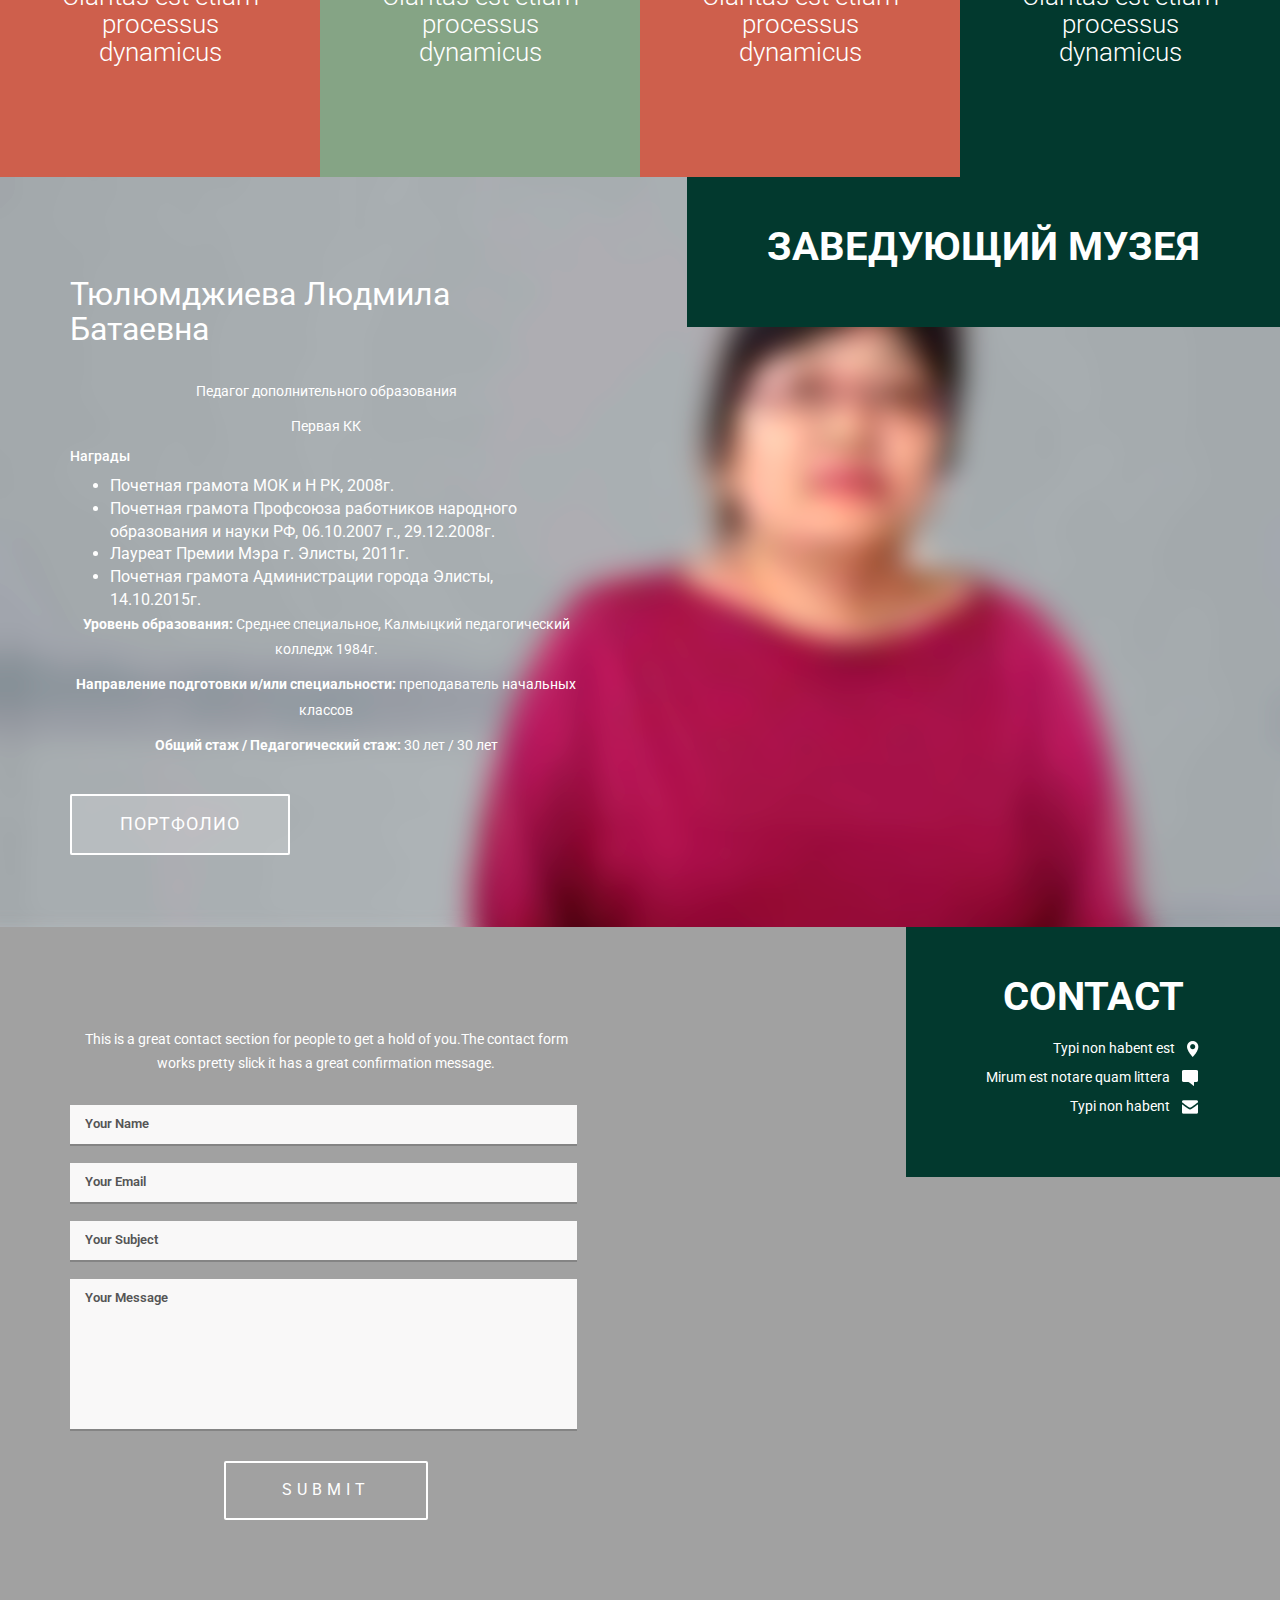
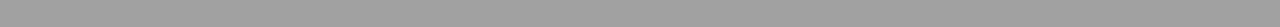
==== commit 5511750e: "refactor: change coordinates to my lyceum" ====
--- a/index.html
+++ b/index.html
@@ -2,458 +2,458 @@
 <html lang="ru">
 
 <head>
-    <title>Виртуальный музей МБОУ "Элистинский лицей"</title>
-    <link href="css/bootstrap.css" rel='stylesheet' type='text/css'/>
-    <!-- jQuery (necessary for Bootstrap's JavaScript plugins) -->
-    <script src="js/jquery-1.11.1.min.js"></script>
-    <!-- Custom Theme files -->
-    <link href="css/style.css" rel='stylesheet' type='text/css'/>
-    <!-- Custom Theme files -->
-    <meta name="viewport" content="width=device-width, initial-scale=1">
-    <script
-            type="application/x-javascript"> addEventListener("load", function () {
-        setTimeout(hideURLbar, 0);
-    }, false);
-
-    function hideURLbar() {
-        window.scrollTo(0, 1);
-    } </script>
-    <!--webfont-->
-    <link href='http://fonts.googleapis.com/css?family=Roboto:100,200,300,400,500,600,700,800,900' rel='stylesheet'
-          type='text/css'>
-    <link href="https://fonts.googleapis.com/css2?family=Noto+Sans:wght@400;700&display=swap" rel="stylesheet">
-    <link href="css/mmenu.css" rel="stylesheet" type="text/css" media="all"/>
-    <script src="js/jquery.mmenu.min.js"></script>
-    <link rel="shortcut icon" href="/images/favicon.ico">
-    <script type="text/javascript">
-        $(function () {
-            $('nav#menu').mmenu();
-        });
-    </script>
-    <!------ Light Box ------>
-    <link rel="stylesheet" href="css/swipebox.css">
-    <script src="js/jquery.swipebox.min.js"></script>
-    <script type="text/javascript">
-        jQuery(function ($) {
-            $(".swipebox").swipebox();
-        });
-    </script>
-    <!------ Eng Light Box ------>
-    <script type="text/javascript">
-        jQuery(document).ready(function ($) {
-            $(".scroll").click(function (event) {
-                event.preventDefault();
-                $('html,body').animate({scrollTop: $(this.hash).offset().top}, 1000);
-            });
-        });
-    </script>
-    <script type="text/javascript" src="js/move-top.js"></script>
-    <script type="text/javascript" src="js/easing.js"></script>
+  <title>Виртуальный музей МБОУ "Элистинский лицей"</title>
+  <link href="css/bootstrap.css" rel='stylesheet' type='text/css'/>
+  <!-- jQuery (necessary for Bootstrap's JavaScript plugins) -->
+  <script src="js/jquery-1.11.1.min.js"></script>
+  <!-- Custom Theme files -->
+  <link href="css/style.css" rel='stylesheet' type='text/css'/>
+  <!-- Custom Theme files -->
+  <meta name="viewport" content="width=device-width, initial-scale=1">
+  <script
+      type="application/x-javascript"> addEventListener("load", function () {
+      setTimeout(hideURLbar, 0);
+  }, false);
+
+  function hideURLbar() {
+      window.scrollTo(0, 1);
+  } </script>
+  <!--webfont-->
+  <link href='http://fonts.googleapis.com/css?family=Roboto:100,200,300,400,500,600,700,800,900' rel='stylesheet'
+        type='text/css'>
+  <link href="https://fonts.googleapis.com/css2?family=Noto+Sans:wght@400;700&display=swap" rel="stylesheet">
+  <link href="css/mmenu.css" rel="stylesheet" type="text/css" media="all"/>
+  <script src="js/jquery.mmenu.min.js"></script>
+  <link rel="shortcut icon" href="/images/favicon.ico">
+  <script type="text/javascript">
+      $(function () {
+          $('nav#menu').mmenu();
+      });
+  </script>
+  <!------ Light Box ------>
+  <link rel="stylesheet" href="css/swipebox.css">
+  <script src="js/jquery.swipebox.min.js"></script>
+  <script type="text/javascript">
+      jQuery(function ($) {
+          $(".swipebox").swipebox();
+      });
+  </script>
+  <!------ Eng Light Box ------>
+  <script type="text/javascript">
+      jQuery(document).ready(function ($) {
+          $(".scroll").click(function (event) {
+              event.preventDefault();
+              $('html,body').animate({scrollTop: $(this.hash).offset().top}, 1000);
+          });
+      });
+  </script>
+  <script type="text/javascript" src="js/move-top.js"></script>
+  <script type="text/javascript" src="js/easing.js"></script>
 </head>
 
 <body>
 <div class="header">
+  <div class="container">
+    <div id="page">
+      <div id="header_nav">
+        <a href="#menu"></a>
+      </div>
+      <nav id="menu">
+        <ul>
+          <li class="Selected"><a href="index.html">Главная</a></li>
+          <li><a href="#portfolio" class="scroll">Выставочный зал</a></li>
+          <li><a href="#services" class="scroll">Музейный комплекс</a></li>
+          <li><a href="#blog" class="scroll">Экспозиция</a></li>
+          <li><a href="#about" class="scroll">Заведующий музея</a></li>
+          <li><a href="#contact" class="scroll">Обратная связь</a></li>
+        </ul>
+      </nav>
+    </div>
+  </div>
+</div>
+<div class="about_short">
+  <h1 class="about_short_text">Виртуальный музей МБОУ "Элистинский лицей"</h1>
+  <p class="additional_text"><img id="logo-lyceum"
+                                  src="https://res.cloudinary.com/meta-modern/image/upload/v1603373215/logo_lyceum_caze2u.png"
+                                  alt="lyceum_logo"></p>
+  <p class="additional_text">Элиста, Россия</p>
+  <p>Муниципальное бюджетное общеобразовательное учреждение «Элистинский лицей»</p>
+</div>
+<div class="portfolio_wrap" id="portfolio">
+  <div class="col-md-9 grid_box">
+    <div class="portfolio_left_top">
+      <div class="col-md-8 portfolio_left">
+        <ul class="grid_box1">
+          <li class="grid_img"><a href="images/pic1.jpg" class="swipebox" title="Image Title"> <img
+              src="images/pic1-1.jpg" class="img-responsive" alt=""/>
+            <ul class="portfolio_head">
+              <h3>Gallery Post Example</h3>
+              <p>A man who works with his hands a laborer; a man who works with his hands and his brain is
+                a
+                craftman; but a man</p>
+            </ul>
+          </a></li>
+          <li><a href="images/pic2.jpg" class="swipebox" title="Image Title"> <img src="images/pic2-1.jpg"
+                                                                                   class="img-responsive exhibition"
+                                                                                   alt=""/></a></li>
+          <div class="clearfix"></div>
+        </ul>
+        <ul class="grid_box2">
+          <li><a href="images/pic4.jpg" class="swipebox" title="Image Title"> <img src="images/pic4-1.jpg"
+                                                                                   class="img-responsive exhibition"
+                                                                                   alt=""/>
+            <ul class="portfolio_head1">
+              <h3>Gallery Post Example</h3>
+              <p>A man who works with his hands a laborer; a man who works with his hands and his brain is
+                a
+                craftman; but a man</p>
+            </ul>
+          </a></li>
+        </ul>
+      </div>
+      <div class="col-md-4 grid_box2">
+        <a href="images/pic3.jpg" class="swipebox" title="Image Title"> <img src="images/pic3-1.jpg"
+                                                                             class="img-responsive exhibition" alt=""/>
+          <ul class="portfolio_head2">
+            <h3>Gallery Post Example</h3>
+            <p>A man who works with his hands a laborer; a man who works with his hands and his brain is a
+              craftman;
+              but a man</p>
+          </ul>
+        </a>
+      </div>
+      <div class="clearfix"></div>
+    </div>
+    <div class="portfolio_grid_box">
+      <div class="lsidebar span_1_of_about">
+        <a href="images/pic6.jpg" class="swipebox" title="Image Title"> <img src="images/pic6-1.jpg"
+                                                                             class="img-responsive exhibition" alt=""/>
+          <ul class="portfolio_head">
+            <h3>Gallery Post Example</h3>
+            <p>A man who works with his hands a laborer; a man who works with his hands and his brain is a
+              craftman;
+              but a man</p>
+          </ul>
+        </a>
+      </div>
+      <div class="cont span_2_of_about">
+        <a href="images/pic7.jpg" class="swipebox" title="Image Title"> <img src="images/pic7-1.jpg"
+                                                                             class="img-responsive exhibition" alt=""/>
+          <ul class="portfolio_head1">
+            <h3>Gallery Post Example</h3>
+            <p>A man who works with his hands a laborer; a man who works with his hands and his brain is a
+              craftman;
+              but a man</p>
+          </ul>
+        </a>
+      </div>
+      <div class="clearfix"></div>
+    </div>
+  </div>
+  <div class="col-md-3 portfolio">
+    <div class="portfolio_top">
+      <h2>Выставочный зал</h2>
+    </div>
+    <div class="portfolio_bottm">
+      <a href="images/pic1.jpg" class="swipebox" title="Image Title"> <img src="images/pic5-1.jpg"
+                                                                           class="img-responsive exhibition"
+                                                                           alt=""/></a>
+    </div>
+  </div>
+  <div class="clearfix"></div>
+</div>
+<div class="services" id="services">
+  <div class="service_right">
+    <h2>Музейный комплекс</h2>
+  </div>
+  <div class='clearfix'></div>
+  <div class="service_top">
     <div class="container">
-        <div id="page">
-            <div id="header_nav">
-                <a href="#menu"></a>
-            </div>
-            <nav id="menu">
-                <ul>
-                    <li class="Selected"><a href="index.html">Главная</a></li>
-                    <li><a href="#portfolio" class="scroll">Выставочный зал</a></li>
-                    <li><a href="#services" class="scroll">Музейный комплекс</a></li>
-                    <li><a href="#blog" class="scroll">Экспозиция</a></li>
-                    <li><a href="#about" class="scroll">Заведующий музея</a></li>
-                    <li><a href="#contact" class="scroll">Обратная связь</a></li>
-                </ul>
-            </nav>
-        </div>
-    </div>
-</div>
-<div class="about_short">
-    <h1 class="about_short_text">Виртуальный музей МБОУ "Элистинский лицей"</h1>
-    <p class="additional_text"><img id="logo-lyceum"
-                                    src="https://res.cloudinary.com/meta-modern/image/upload/v1603373215/logo_lyceum_caze2u.png"
-                                    alt="lyceum_logo"></p>
-    <p class="additional_text">Элиста, Россия</p>
-    <p>Муниципальное бюджетное общеобразовательное учреждение «Элистинский лицей»</p>
-</div>
-<div class="portfolio_wrap" id="portfolio">
-    <div class="col-md-9 grid_box">
-        <div class="portfolio_left_top">
-            <div class="col-md-8 portfolio_left">
-                <ul class="grid_box1">
-                    <li class="grid_img"><a href="images/pic1.jpg" class="swipebox" title="Image Title"> <img
-                            src="images/pic1-1.jpg" class="img-responsive" alt=""/>
-                        <ul class="portfolio_head">
-                            <h3>Gallery Post Example</h3>
-                            <p>A man who works with his hands a laborer; a man who works with his hands and his brain is
-                                a
-                                craftman; but a man</p>
-                        </ul>
-                    </a></li>
-                    <li><a href="images/pic2.jpg" class="swipebox" title="Image Title"> <img src="images/pic2-1.jpg"
-                                                                                             class="img-responsive exhibition"
-                                                                                             alt=""/></a></li>
-                    <div class="clearfix"></div>
-                </ul>
-                <ul class="grid_box2">
-                    <li><a href="images/pic4.jpg" class="swipebox" title="Image Title"> <img src="images/pic4-1.jpg"
-                                                                                             class="img-responsive exhibition"
-                                                                                             alt=""/>
-                        <ul class="portfolio_head1">
-                            <h3>Gallery Post Example</h3>
-                            <p>A man who works with his hands a laborer; a man who works with his hands and his brain is
-                                a
-                                craftman; but a man</p>
-                        </ul>
-                    </a></li>
-                </ul>
-            </div>
-            <div class="col-md-4 grid_box2">
-                <a href="images/pic3.jpg" class="swipebox" title="Image Title"> <img src="images/pic3-1.jpg"
-                                                                                     class="img-responsive exhibition" alt=""/>
-                    <ul class="portfolio_head2">
-                        <h3>Gallery Post Example</h3>
-                        <p>A man who works with his hands a laborer; a man who works with his hands and his brain is a
-                            craftman;
-                            but a man</p>
-                    </ul>
-                </a>
-            </div>
-            <div class="clearfix"></div>
-        </div>
-        <div class="portfolio_grid_box">
-            <div class="lsidebar span_1_of_about">
-                <a href="images/pic6.jpg" class="swipebox" title="Image Title"> <img src="images/pic6-1.jpg"
-                                                                                     class="img-responsive exhibition" alt=""/>
-                    <ul class="portfolio_head">
-                        <h3>Gallery Post Example</h3>
-                        <p>A man who works with his hands a laborer; a man who works with his hands and his brain is a
-                            craftman;
-                            but a man</p>
-                    </ul>
-                </a>
-            </div>
-            <div class="cont span_2_of_about">
-                <a href="images/pic7.jpg" class="swipebox" title="Image Title"> <img src="images/pic7-1.jpg"
-                                                                                     class="img-responsive exhibition" alt=""/>
-                    <ul class="portfolio_head1">
-                        <h3>Gallery Post Example</h3>
-                        <p>A man who works with his hands a laborer; a man who works with his hands and his brain is a
-                            craftman;
-                            but a man</p>
-                    </ul>
-                </a>
-            </div>
-            <div class="clearfix"></div>
-        </div>
-    </div>
-    <div class="col-md-3 portfolio">
-        <div class="portfolio_top">
-            <h2>Выставочный зал</h2>
-        </div>
-        <div class="portfolio_bottm">
-            <a href="images/pic1.jpg" class="swipebox" title="Image Title"> <img src="images/pic5-1.jpg"
-                                                                                 class="img-responsive exhibition" alt=""/></a>
-        </div>
-    </div>
+      <div class="col-md-4 service_grid">
+        <div class="hi-icon-wrap hi-icon-effect">
+          <a href="https://yadi.sk/i/X1wMRHgbKAe9Ew" target="_blank"
+             class="hi-icon hi-icon-archive">Archive</a>
+        </div>
+        <h3>Выставочный зал</h3>
+      </div>
+      <div class="col-md-4 service_grid">
+        <div class="hi-icon-wrap hi-icon-effect1">
+          <a href="https://yadi.sk/i/rXAT5pgBpKAEqw" target="_blank"
+             class="hi-icon hi-icon-archive">Archive</a>
+        </div>
+        <h3>Жизненный цикл</h3>
+      </div>
+      <div class="col-md-4 service_grid service_last">
+        <div class="hi-icon-wrap hi-icon-effect2">
+          <a href="https://yadi.sk/i/YNu-gEnOb8gITA" target="_blank"
+             class="hi-icon hi-icon-archive">Archive</a>
+        </div>
+        <h3>Уголок боевой славы</h3>
+      </div>
+    </div>
+  </div>
+</div>
+<div class="blog" id="blog">
+  <ul class="blog_top">
+    <li class="blog1">
+      <div class="view view-first">
+        <div class="index_img">
+          <h3>Claritas est etiam processus dynamicus</h3>
+        </div>
+        <div class="mask">
+          <div class="info"><a href="images/pic1.jpg" class="swipebox" title="Image Title"> <img
+              src="images/camera.png" class="img-responsive" alt=""/></a></div>
+          <div class="mask_desc">
+            <p>20 Comments</p>
+            <p>20 Likes</p>
+          </div>
+        </div>
+      </div>
+    </li>
+    <li class="blog2">
+      <div class="view view-first">
+        <div class="index_img">
+          <h3>Claritas est etiam processus dynamicus</h3>
+        </div>
+        <div class="mask">
+          <div class="info"><a href="images/pic2.jpg" class="swipebox" title="Image Title"> <img
+              src="images/camera.png" class="img-responsive" alt=""/></a></div>
+          <div class="mask_desc">
+            <p>20 Comments</p>
+            <p>20 Likes</p>
+          </div>
+        </div>
+      </div>
+    </li>
+    <li class="blog3">
+      <div class="view view-first">
+        <div class="index_img">
+          <h3>Claritas est etiam processus dynamicus</h3>
+        </div>
+        <div class="mask">
+          <div class="info"><a href="images/pic3.jpg" class="swipebox" title="Image Title"> <img
+              src="images/camera.png" class="img-responsive" alt=""/></a></div>
+          <div class="mask_desc">
+            <p>20 Comments</p>
+            <p>20 Likes</p>
+          </div>
+        </div>
+      </div>
+    </li>
+    <li class="blog4">
+      <h3>Экспозиция</h3>
+    </li>
     <div class="clearfix"></div>
-</div>
-<div class="services" id="services">
-    <div class="service_right">
-        <h2>Музейный комплекс</h2>
-    </div>
-    <div class='clearfix'></div>
-    <div class="service_top">
-        <div class="container">
-            <div class="col-md-4 service_grid">
-                <div class="hi-icon-wrap hi-icon-effect">
-                    <a href="https://yadi.sk/i/X1wMRHgbKAe9Ew" target="_blank"
-                       class="hi-icon hi-icon-archive">Archive</a>
-                </div>
-                <h3>Выставочный зал</h3>
-            </div>
-            <div class="col-md-4 service_grid">
-                <div class="hi-icon-wrap hi-icon-effect1">
-                    <a href="https://yadi.sk/i/rXAT5pgBpKAEqw" target="_blank"
-                       class="hi-icon hi-icon-archive">Archive</a>
-                </div>
-                <h3>Жизненный цикл</h3>
-            </div>
-            <div class="col-md-4 service_grid service_last">
-                <div class="hi-icon-wrap hi-icon-effect2">
-                    <a href="https://yadi.sk/i/YNu-gEnOb8gITA" target="_blank"
-                       class="hi-icon hi-icon-archive">Archive</a>
-                </div>
-                <h3>Уголок боевой славы</h3>
-            </div>
-        </div>
-    </div>
-</div>
-<div class="blog" id="blog">
-    <ul class="blog_top">
-        <li class="blog1">
-            <div class="view view-first">
-                <div class="index_img">
-                    <h3>Claritas est etiam processus dynamicus</h3>
-                </div>
-                <div class="mask">
-                    <div class="info"><a href="images/pic1.jpg" class="swipebox" title="Image Title"> <img
-                            src="images/camera.png" class="img-responsive" alt=""/></a></div>
-                    <div class="mask_desc">
-                        <p>20 Comments</p>
-                        <p>20 Likes</p>
-                    </div>
-                </div>
-            </div>
+  </ul>
+  <ul class="blog_top">
+    <li class="blog2">
+      <div class="view view-first">
+        <div class="index_img">
+          <h3>Claritas est etiam processus dynamicus</h3>
+        </div>
+        <div class="mask">
+          <div class="info"><a href="images/pic4.jpg" class="swipebox" title="Image Title"> <img
+              src="images/camera.png" class="img-responsive" alt=""/></a></div>
+          <div class="mask_desc">
+            <p>20 Comments</p>
+            <p>20 Likes</p>
+          </div>
+        </div>
+      </div>
+    </li>
+    <li class="blog1">
+      <div class="view view-first">
+        <div class="index_img">
+          <h3>Claritas est etiam processus dynamicus</h3>
+        </div>
+        <div class="mask">
+          <div class="info"><a href="images/pic5.jpg" class="swipebox" title="Image Title"> <img
+              src="images/camera.png" class="img-responsive" alt=""/></a></div>
+          <div class="mask_desc">
+            <p>20 Comments</p>
+            <p>20 Likes</p>
+          </div>
+        </div>
+      </div>
+    </li>
+    <li class="blog5">
+      <div class="view view-first">
+        <div class="index_img">
+          <h3>Claritas est etiam processus dynamicus</h3>
+        </div>
+        <div class="mask">
+          <div class="info"><a href="images/pic6.jpg" class="swipebox" title="Image Title"> <img
+              src="images/camera.png" class="img-responsive" alt=""/></a></div>
+          <div class="mask_desc">
+            <p>20 Comments</p>
+            <p>20 Likes</p>
+          </div>
+        </div>
+      </div>
+    </li>
+    <li class="blog3">
+      <div class="view view-first">
+        <div class="index_img">
+          <h3>Claritas est etiam processus dynamicus</h3>
+        </div>
+        <div class="mask">
+          <div class="info"><a href="images/pic7.jpg" class="swipebox" title="Image Title"> <img
+              src="images/camera.png" class="img-responsive" alt=""/></a></div>
+          <div class="mask_desc">
+            <p>20 Comments</p>
+            <p>20 Likes</p>
+          </div>
+        </div>
+      </div>
+    </li>
+    <div class="clearfix"></div>
+  </ul>
+  <ul class="blog_top">
+    <li class="blog1">
+      <div class="view view-first">
+        <div class="index_img">
+          <h3>Claritas est etiam processus dynamicus</h3>
+        </div>
+        <div class="mask">
+          <div class="info"><a href="images/pic1.jpg" class="swipebox" title="Image Title"> <img
+              src="images/camera.png" class="img-responsive" alt=""/></a></div>
+          <div class="mask_desc">
+            <p>20 Comments</p>
+            <p>20 Likes</p>
+          </div>
+        </div>
+      </div>
+    </li>
+    <li class="blog5">
+      <div class="view view-first">
+        <div class="index_img">
+          <h3>Claritas est etiam processus dynamicus</h3>
+        </div>
+        <div class="mask">
+          <div class="info"><a href="images/pic2.jpg" class="swipebox" title="Image Title"> <img
+              src="images/camera.png" class="img-responsive" alt=""/></a></div>
+          <div class="mask_desc">
+            <p>20 Comments</p>
+            <p>20 Likes</p>
+          </div>
+        </div>
+      </div>
+    </li>
+    <li class="blog1">
+      <div class="view view-first">
+        <div class="index_img">
+          <h3>Claritas est etiam processus dynamicus</h3>
+        </div>
+        <div class="mask">
+          <div class="info"><a href="images/pic5.jpg" class="swipebox" title="Image Title"> <img
+              src="images/camera.png" class="img-responsive" alt=""/></a></div>
+          <div class="mask_desc">
+            <p>20 Comments</p>
+            <p>20 Likes</p>
+          </div>
+        </div>
+      </div>
+    </li>
+    <li class="blog2">
+      <div class="view view-first">
+        <div class="index_img">
+          <h3>Claritas est etiam processus dynamicus</h3>
+        </div>
+        <div class="mask">
+          <div class="info"><a href="images/pic1.jpg" class="swipebox" title="Image Title"> <img
+              src="images/camera.png" class="img-responsive" alt=""/></a></div>
+          <div class="mask_desc">
+            <p>20 Comments</p>
+            <p>20 Likes</p>
+          </div>
+        </div>
+      </div>
+    </li>
+    <div class="clearfix"></div>
+  </ul>
+</div>
+<div class="about" id="about">
+  <div class="service_right">
+    <h2>Заведующий музея</h2>
+  </div>
+  <div class="clearfix"></div>
+  <div class="container">
+    <div class="about_top">
+      <h4>Тюлюмджиева Людмила Батаевна</h4>
+      <p class="about-lb-text">Педагог дополнительного образования</p>
+      <p class="about-lb-text">Первая КК</p>
+      <h5>Награды</h5>
+      <ul>
+        <li>Почетная грамота МОК и Н РК, 2008г.</li>
+        <li>Почетная грамота Профсоюза работников народного образования и науки РФ, 06.10.2007 г.,
+          29.12.2008г.
         </li>
-        <li class="blog2">
-            <div class="view view-first">
-                <div class="index_img">
-                    <h3>Claritas est etiam processus dynamicus</h3>
-                </div>
-                <div class="mask">
-                    <div class="info"><a href="images/pic2.jpg" class="swipebox" title="Image Title"> <img
-                            src="images/camera.png" class="img-responsive" alt=""/></a></div>
-                    <div class="mask_desc">
-                        <p>20 Comments</p>
-                        <p>20 Likes</p>
-                    </div>
-                </div>
-            </div>
-        </li>
-        <li class="blog3">
-            <div class="view view-first">
-                <div class="index_img">
-                    <h3>Claritas est etiam processus dynamicus</h3>
-                </div>
-                <div class="mask">
-                    <div class="info"><a href="images/pic3.jpg" class="swipebox" title="Image Title"> <img
-                            src="images/camera.png" class="img-responsive" alt=""/></a></div>
-                    <div class="mask_desc">
-                        <p>20 Comments</p>
-                        <p>20 Likes</p>
-                    </div>
-                </div>
-            </div>
-        </li>
-        <li class="blog4">
-            <h3>Экспозиция</h3>
-        </li>
-        <div class="clearfix"></div>
+        <li>Лауреат Премии Мэра г. Элисты, 2011г.</li>
+        <li>Почетная грамота Администрации города Элисты, 14.10.2015г.</li>
+      </ul>
+      <p class="about-lb-text"><b>Уровень образования:</b> Среднее специальное, Калмыцкий педагогический колледж
+        1984г.</p>
+      <p class="about-lb-text"><b>Направление подготовки и/или специальности:</b> преподаватель начальных классов
+      </p>
+      <p class="about-lb-text"><b>Общий стаж / Педагогический стаж:</b> 30 лет / 30 лет</p>
+      <menu class="cl-effect-8" id="cl-effect-8">
+        <a target="_blank"
+           href="https://ellyceum.ru/svedeniya/rukovodstvo-pedagogicheskiy-sostav/tyulyumdzhieva-lyudmila-bataevna/">Портфолио</a>
+      </menu>
+    </div>
+  </div>
+  <div class="clearfix"></div>
+</div>
+<div class="contact" id="contact">
+  <div class="map">
+    <iframe
+        src="https://www.google.com/maps/embed?pb=!1m18!1m12!1m3!1d2755.9923821156412!2d44.268925015598654!3d46.30998878462894!2m3!1f0!2f0!3f0!3m2!1i1024!2i768!4f13.1!3m3!1m2!1s0x4101d182dc78b60b%3A0xfe3a6b04d6db1165!2z0JzQkdCe0KMgItCt0LvQuNGB0YLQuNC90YHQutC40Lkg0LvQuNGG0LXQuSI!5e0!3m2!1sru!2sru!4v1616485827619!5m2!1sru!2sru"></iframe>
+  </div>
+  <div class="contact_mask"></div>
+  <div class="contact_right">
+    <h3>Contact</h3>
+    <ul class="contact_address">
+      <li>Typi non habent est<i class="location"> </i></li>
+      <li>Mirum est notare quam littera <i class="bubble"> </i></li>
+      <li>Typi non habent <i class="mail"> </i></li>
     </ul>
-    <ul class="blog_top">
-        <li class="blog2">
-            <div class="view view-first">
-                <div class="index_img">
-                    <h3>Claritas est etiam processus dynamicus</h3>
-                </div>
-                <div class="mask">
-                    <div class="info"><a href="images/pic4.jpg" class="swipebox" title="Image Title"> <img
-                            src="images/camera.png" class="img-responsive" alt=""/></a></div>
-                    <div class="mask_desc">
-                        <p>20 Comments</p>
-                        <p>20 Likes</p>
-                    </div>
-                </div>
-            </div>
-        </li>
-        <li class="blog1">
-            <div class="view view-first">
-                <div class="index_img">
-                    <h3>Claritas est etiam processus dynamicus</h3>
-                </div>
-                <div class="mask">
-                    <div class="info"><a href="images/pic5.jpg" class="swipebox" title="Image Title"> <img
-                            src="images/camera.png" class="img-responsive" alt=""/></a></div>
-                    <div class="mask_desc">
-                        <p>20 Comments</p>
-                        <p>20 Likes</p>
-                    </div>
-                </div>
-            </div>
-        </li>
-        <li class="blog5">
-            <div class="view view-first">
-                <div class="index_img">
-                    <h3>Claritas est etiam processus dynamicus</h3>
-                </div>
-                <div class="mask">
-                    <div class="info"><a href="images/pic6.jpg" class="swipebox" title="Image Title"> <img
-                            src="images/camera.png" class="img-responsive" alt=""/></a></div>
-                    <div class="mask_desc">
-                        <p>20 Comments</p>
-                        <p>20 Likes</p>
-                    </div>
-                </div>
-            </div>
-        </li>
-        <li class="blog3">
-            <div class="view view-first">
-                <div class="index_img">
-                    <h3>Claritas est etiam processus dynamicus</h3>
-                </div>
-                <div class="mask">
-                    <div class="info"><a href="images/pic7.jpg" class="swipebox" title="Image Title"> <img
-                            src="images/camera.png" class="img-responsive" alt=""/></a></div>
-                    <div class="mask_desc">
-                        <p>20 Comments</p>
-                        <p>20 Likes</p>
-                    </div>
-                </div>
-            </div>
-        </li>
-        <div class="clearfix"></div>
-    </ul>
-    <ul class="blog_top">
-        <li class="blog1">
-            <div class="view view-first">
-                <div class="index_img">
-                    <h3>Claritas est etiam processus dynamicus</h3>
-                </div>
-                <div class="mask">
-                    <div class="info"><a href="images/pic1.jpg" class="swipebox" title="Image Title"> <img
-                            src="images/camera.png" class="img-responsive" alt=""/></a></div>
-                    <div class="mask_desc">
-                        <p>20 Comments</p>
-                        <p>20 Likes</p>
-                    </div>
-                </div>
-            </div>
-        </li>
-        <li class="blog5">
-            <div class="view view-first">
-                <div class="index_img">
-                    <h3>Claritas est etiam processus dynamicus</h3>
-                </div>
-                <div class="mask">
-                    <div class="info"><a href="images/pic2.jpg" class="swipebox" title="Image Title"> <img
-                            src="images/camera.png" class="img-responsive" alt=""/></a></div>
-                    <div class="mask_desc">
-                        <p>20 Comments</p>
-                        <p>20 Likes</p>
-                    </div>
-                </div>
-            </div>
-        </li>
-        <li class="blog1">
-            <div class="view view-first">
-                <div class="index_img">
-                    <h3>Claritas est etiam processus dynamicus</h3>
-                </div>
-                <div class="mask">
-                    <div class="info"><a href="images/pic5.jpg" class="swipebox" title="Image Title"> <img
-                            src="images/camera.png" class="img-responsive" alt=""/></a></div>
-                    <div class="mask_desc">
-                        <p>20 Comments</p>
-                        <p>20 Likes</p>
-                    </div>
-                </div>
-            </div>
-        </li>
-        <li class="blog2">
-            <div class="view view-first">
-                <div class="index_img">
-                    <h3>Claritas est etiam processus dynamicus</h3>
-                </div>
-                <div class="mask">
-                    <div class="info"><a href="images/pic1.jpg" class="swipebox" title="Image Title"> <img
-                            src="images/camera.png" class="img-responsive" alt=""/></a></div>
-                    <div class="mask_desc">
-                        <p>20 Comments</p>
-                        <p>20 Likes</p>
-                    </div>
-                </div>
-            </div>
-        </li>
-        <div class="clearfix"></div>
-    </ul>
-</div>
-<div class="about" id="about">
-    <div class="service_right">
-        <h2>Заведующий музея</h2>
-    </div>
-    <div class="clearfix"></div>
-    <div class="container">
-        <div class="about_top">
-            <h4>Тюлюмджиева Людмила Батаевна</h4>
-            <p class="about-lb-text">Педагог дополнительного образования</p>
-            <p class="about-lb-text">Первая КК</p>
-            <h5>Награды</h5>
-            <ul>
-                <li>Почетная грамота МОК и Н РК, 2008г.</li>
-                <li>Почетная грамота Профсоюза работников народного образования и науки РФ, 06.10.2007 г.,
-                    29.12.2008г.
-                </li>
-                <li>Лауреат Премии Мэра г. Элисты, 2011г.</li>
-                <li>Почетная грамота Администрации города Элисты, 14.10.2015г.</li>
-            </ul>
-            <p class="about-lb-text"><b>Уровень образования:</b> Среднее специальное, Калмыцкий педагогический колледж
-                1984г.</p>
-            <p class="about-lb-text"><b>Направление подготовки и/или специальности:</b> преподаватель начальных классов
-            </p>
-            <p class="about-lb-text"><b>Общий стаж / Педагогический стаж:</b> 30 лет / 30 лет</p>
-            <menu class="cl-effect-8" id="cl-effect-8">
-                <a target="_blank"
-                   href="https://ellyceum.ru/svedeniya/rukovodstvo-pedagogicheskiy-sostav/tyulyumdzhieva-lyudmila-bataevna/">Портфолио</a>
-            </menu>
-        </div>
-    </div>
-    <div class="clearfix"></div>
-</div>
-<div class="contact" id="contact">
-    <div class="map">
-        <iframe
-                src="https://www.google.com/maps/embed?pb=!1m14!1m12!1m3!1d3150859.767904157!2d-96.62081048651531!3d39.536794757966845!2m3!1f0!2f0!3f0!3m2!1i1024!2i768!4f13.1!5e0!3m2!1sen!2sin!4v1408111832978">
-        </iframe>
-    </div>
-    <div class="contact_mask"></div>
-    <div class="contact_right">
-        <h3>Contact</h3>
-        <ul class="contact_address">
-            <li>Typi non habent est<i class="location"> </i></li>
-            <li>Mirum est notare quam littera <i class="bubble"> </i></li>
-            <li>Typi non habent <i class="mail"> </i></li>
-        </ul>
-    </div>
-    <div class="container">
-        <div class="contact-form">
-            <p>This is a great contact section for people to get a hold of you.The contact form works pretty slick it
-                has a
-                great confirmation message.</p>
-            <form method="post" action="contact-post.html">
-                <input type="text" class="textbox" value="Your Name" onfocus="this.value = '';"
-                       onblur="if (this.value == '') {this.value = 'Your Name';}">
-                <input type="text" class="textbox" value="Your Email" onfocus="this.value = '';"
-                       onblur="if (this.value == '') {this.value = 'Your Email';}">
-                <input type="text" class="textbox" value="Your Subject" onfocus="this.value = '';"
-                       onblur="if (this.value == '') {this.value = 'Your Subject';}">
-                <textarea value="Message:" onfocus="this.value = '';"
-                          onblur="if (this.value == '') {this.value = 'Message';}">Your Message</textarea>
-                <div class="contact_btn">
-                    <label class="btn2 btn-2 btn2-1b"><input type="submit" value="Submit"></label>
-                </div>
-            </form>
-        </div>
-    </div>
-    <script type="text/javascript">
-        $(document).ready(function () {
-            /*
-            var defaults = {
-                    containerID: 'toTop', // fading element id
-                containerHoverID: 'toTopHover', // fading element hover id
-                scrollSpeed: 1200,
-                easingType: 'linear'
-                };
-            */
-
-            $().UItoTop({easingType: 'easeOutQuart'});
-
-        });
-    </script>
-    <a href="#" id="toTop" style="display: block;"> <span id="toTopHover" style="opacity: 1;"> </span></a>
+  </div>
+  <div class="container">
+    <div class="contact-form">
+      <p>This is a great contact section for people to get a hold of you.The contact form works pretty slick it
+        has a
+        great confirmation message.</p>
+      <form method="post" action="contact-post.html">
+        <input type="text" class="textbox" value="Your Name" onfocus="this.value = '';"
+               onblur="if (this.value == '') {this.value = 'Your Name';}">
+        <input type="text" class="textbox" value="Your Email" onfocus="this.value = '';"
+               onblur="if (this.value == '') {this.value = 'Your Email';}">
+        <input type="text" class="textbox" value="Your Subject" onfocus="this.value = '';"
+               onblur="if (this.value == '') {this.value = 'Your Subject';}">
+        <textarea value="Message:" onfocus="this.value = '';"
+                  onblur="if (this.value == '') {this.value = 'Message';}">Your Message</textarea>
+        <div class="contact_btn">
+          <label class="btn2 btn-2 btn2-1b"><input type="submit" value="Submit"></label>
+        </div>
+      </form>
+    </div>
+  </div>
+  <script type="text/javascript">
+      $(document).ready(function () {
+          /*
+          var defaults = {
+                  containerID: 'toTop', // fading element id
+              containerHoverID: 'toTopHover', // fading element hover id
+              scrollSpeed: 1200,
+              easingType: 'linear'
+              };
+          */
+
+          $().UItoTop({easingType: 'easeOutQuart'});
+
+      });
+  </script>
+  <a href="#" id="toTop" style="display: block;"> <span id="toTopHover" style="opacity: 1;"> </span></a>
 </div>
 </body>
 
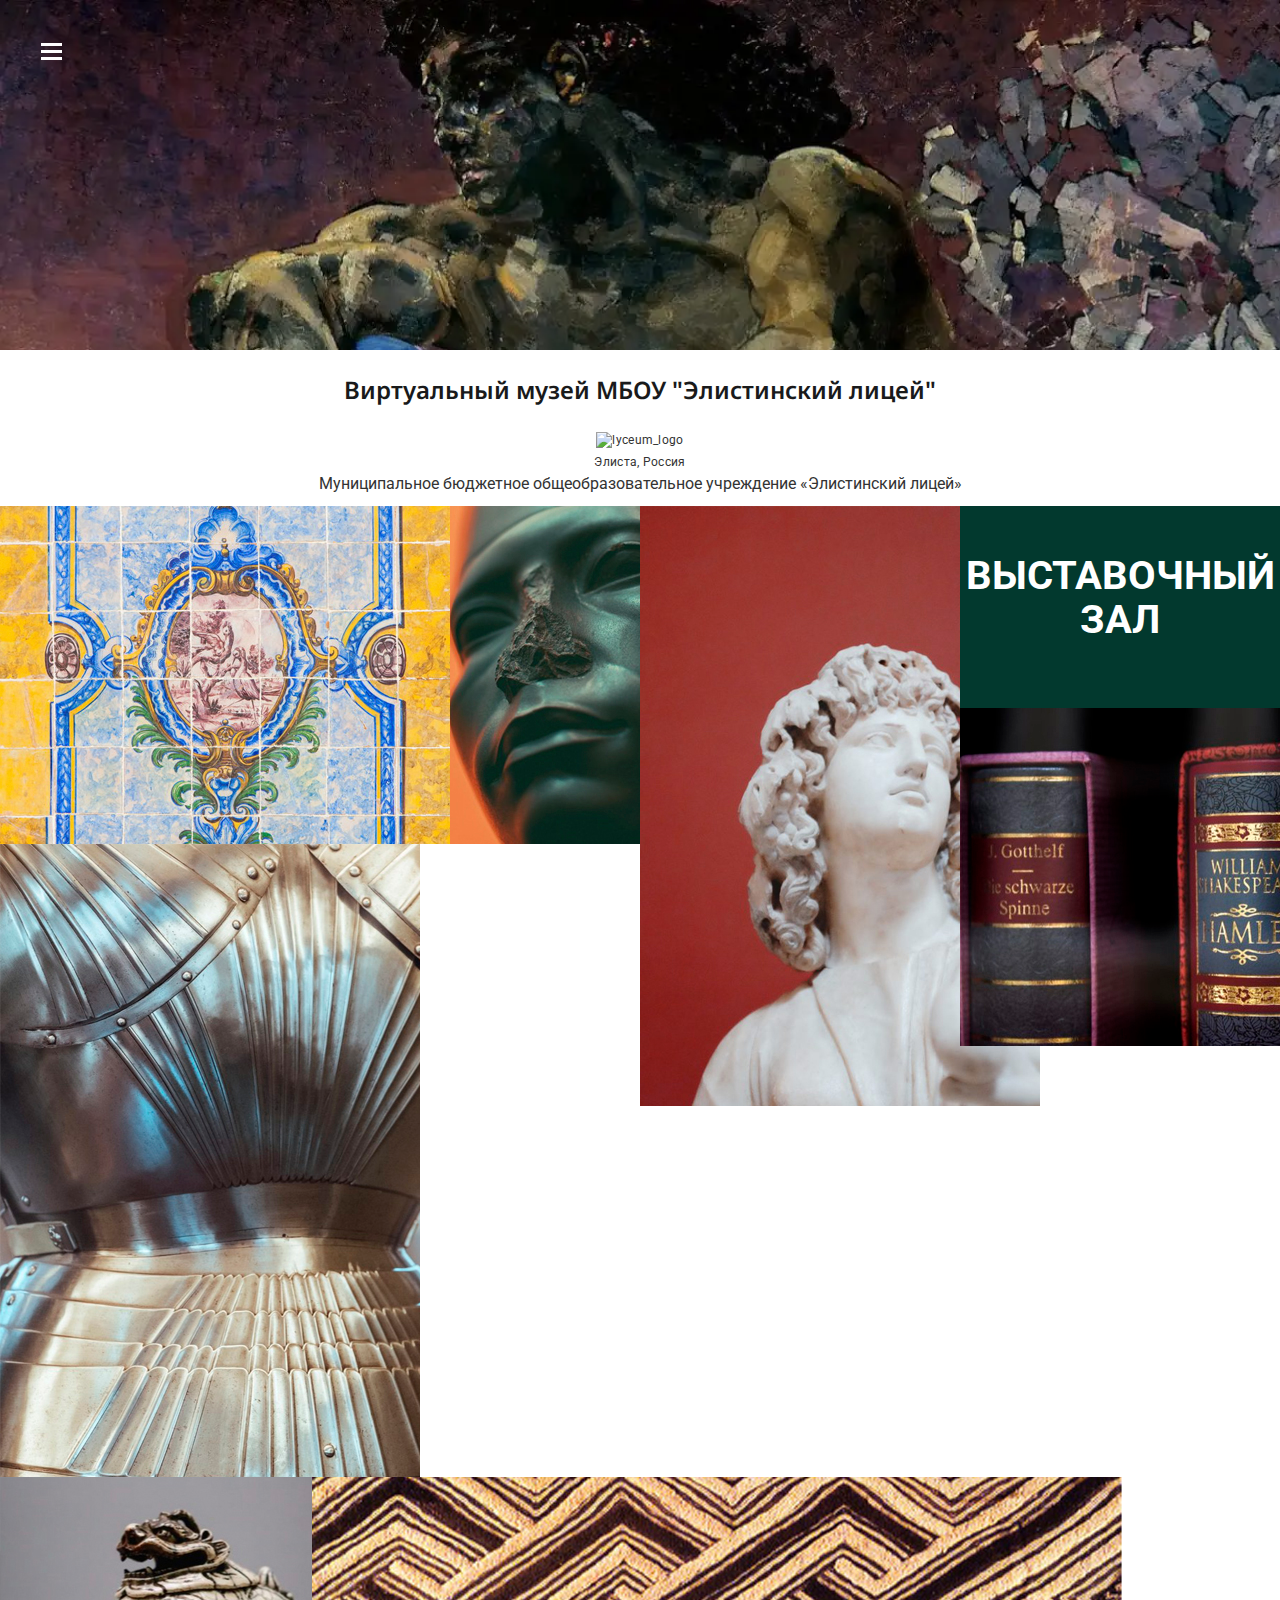
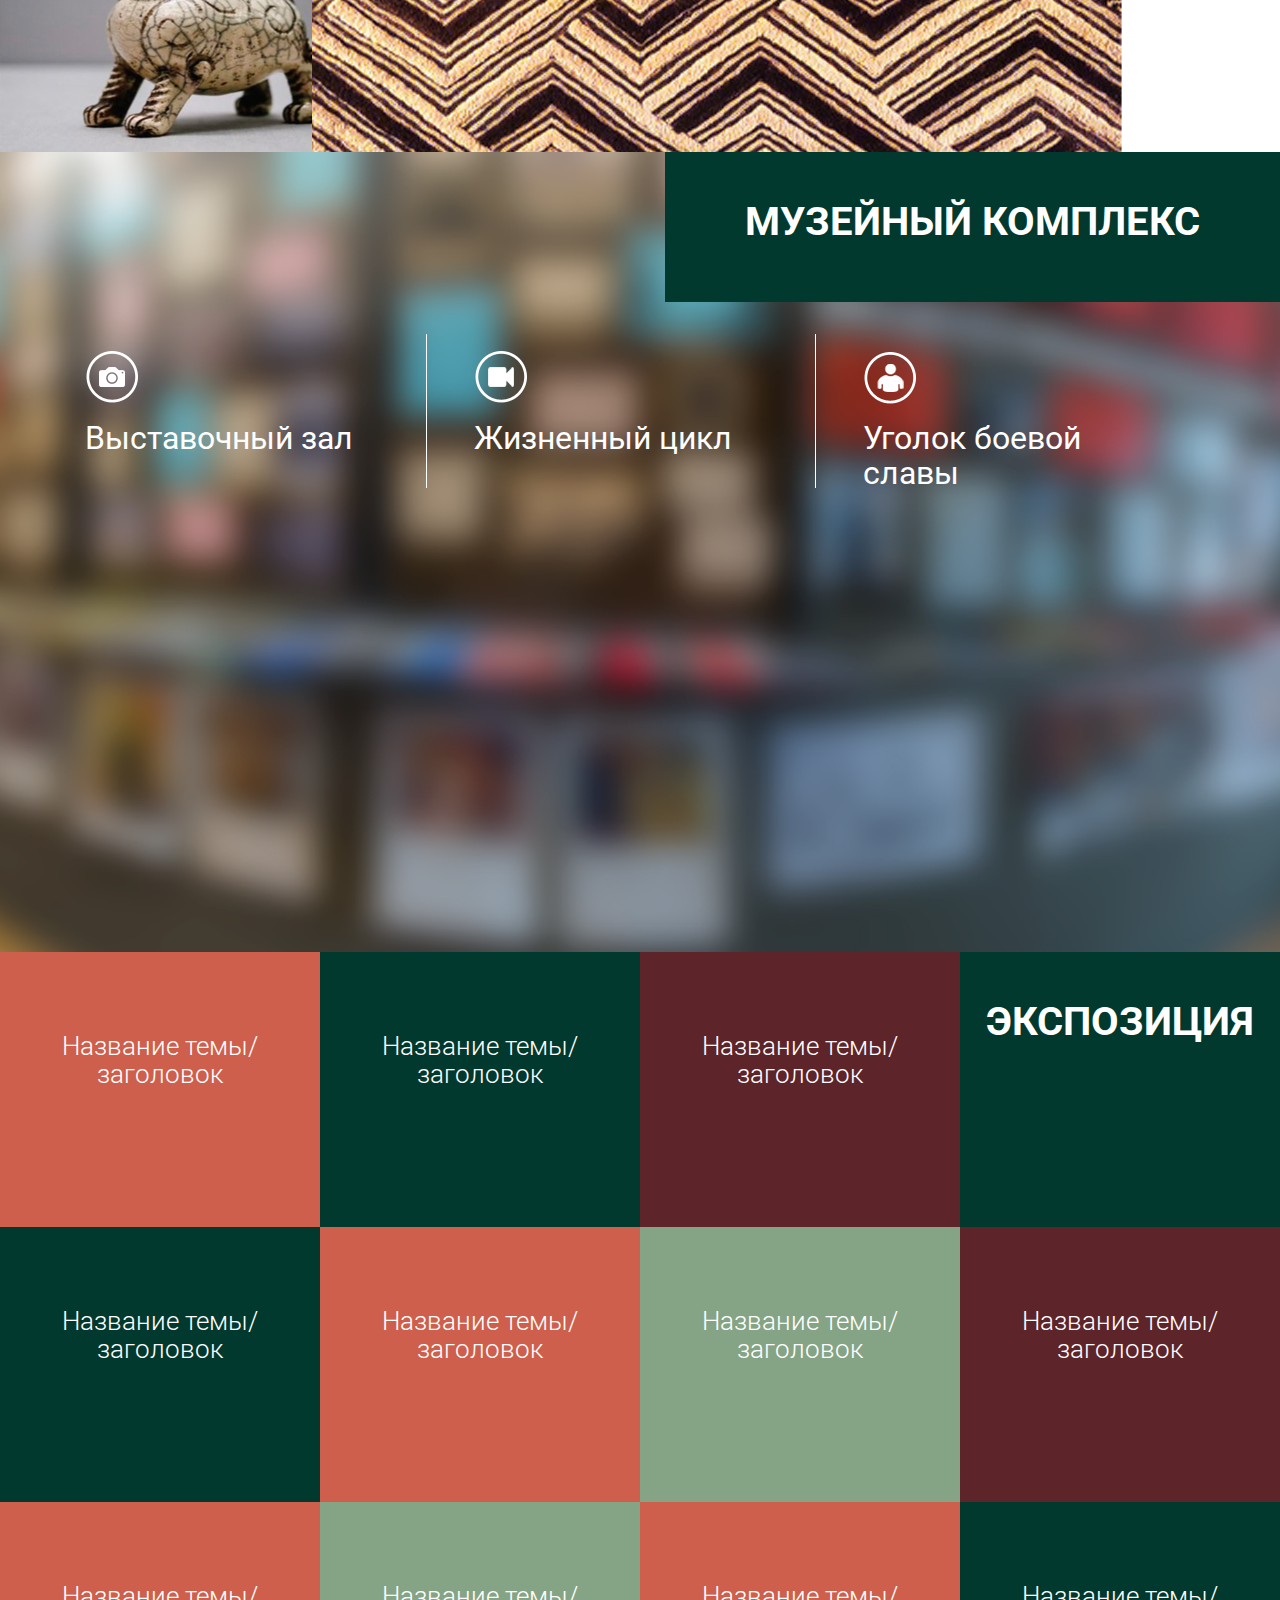
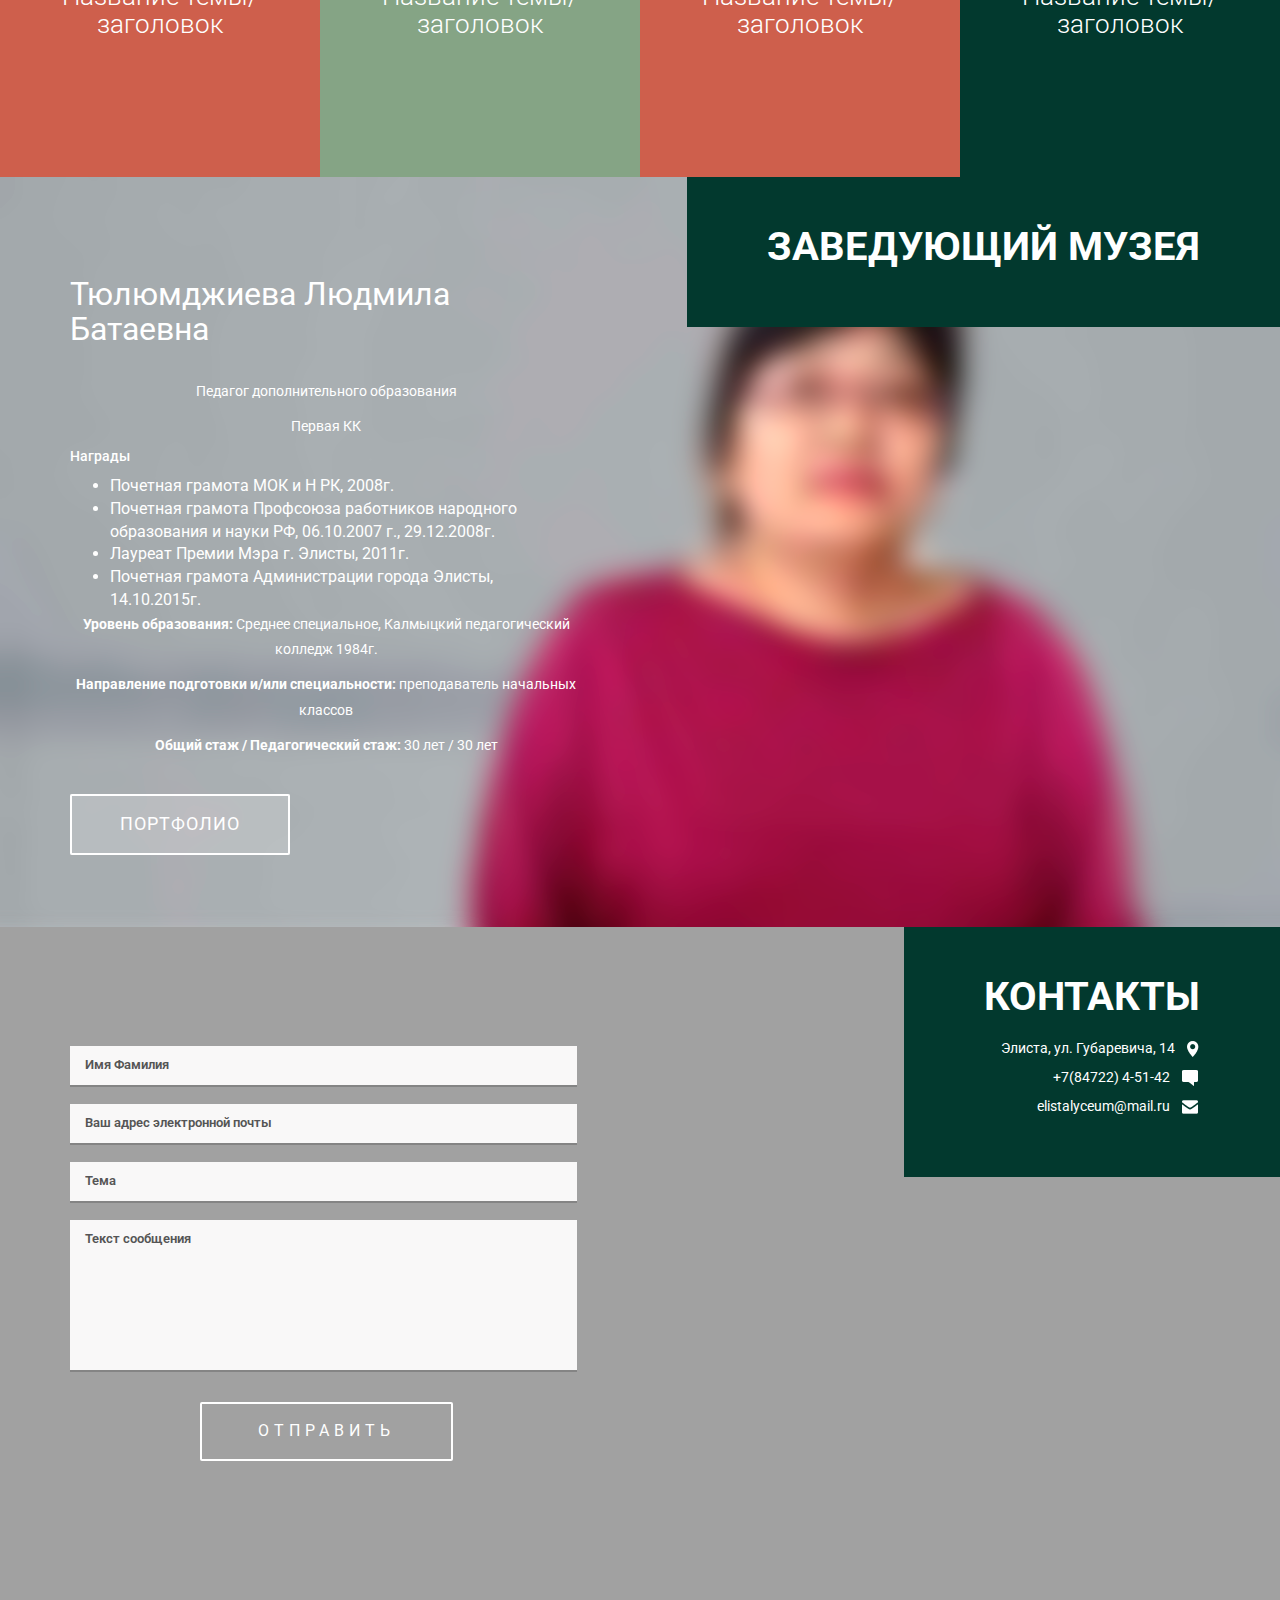
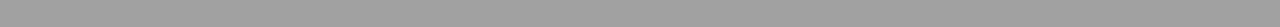
==== commit 35535d6b: "refactor: russification of the project" ====
--- a/index.html
+++ b/index.html
@@ -84,7 +84,7 @@
     <div class="portfolio_left_top">
       <div class="col-md-8 portfolio_left">
         <ul class="grid_box1">
-          <li class="grid_img"><a href="images/pic1.jpg" class="swipebox" title="Image Title"> <img
+          <li class="grid_img"><a href="images/pic1.jpg" class="swipebox" title="Заголовок изображения"> <img
               src="images/pic1-1.jpg" class="img-responsive" alt=""/>
             <ul class="portfolio_head">
               <h3>Gallery Post Example</h3>
@@ -93,13 +93,13 @@
                 craftman; but a man</p>
             </ul>
           </a></li>
-          <li><a href="images/pic2.jpg" class="swipebox" title="Image Title"> <img src="images/pic2-1.jpg"
+          <li><a href="images/pic2.jpg" class="swipebox" title="Заголовок изображения"> <img src="images/pic2-1.jpg"
                                                                                    class="img-responsive exhibition"
                                                                                    alt=""/></a></li>
           <div class="clearfix"></div>
         </ul>
         <ul class="grid_box2">
-          <li><a href="images/pic4.jpg" class="swipebox" title="Image Title"> <img src="images/pic4-1.jpg"
+          <li><a href="images/pic4.jpg" class="swipebox" title="Заголовок изображения"> <img src="images/pic4-1.jpg"
                                                                                    class="img-responsive exhibition"
                                                                                    alt=""/>
             <ul class="portfolio_head1">
@@ -112,7 +112,7 @@
         </ul>
       </div>
       <div class="col-md-4 grid_box2">
-        <a href="images/pic3.jpg" class="swipebox" title="Image Title"> <img src="images/pic3-1.jpg"
+        <a href="images/pic3.jpg" class="swipebox" title="Заголовок изображения"> <img src="images/pic3-1.jpg"
                                                                              class="img-responsive exhibition" alt=""/>
           <ul class="portfolio_head2">
             <h3>Gallery Post Example</h3>
@@ -126,7 +126,7 @@
     </div>
     <div class="portfolio_grid_box">
       <div class="lsidebar span_1_of_about">
-        <a href="images/pic6.jpg" class="swipebox" title="Image Title"> <img src="images/pic6-1.jpg"
+        <a href="images/pic6.jpg" class="swipebox" title="Заголовок изображения"> <img src="images/pic6-1.jpg"
                                                                              class="img-responsive exhibition" alt=""/>
           <ul class="portfolio_head">
             <h3>Gallery Post Example</h3>
@@ -137,7 +137,7 @@
         </a>
       </div>
       <div class="cont span_2_of_about">
-        <a href="images/pic7.jpg" class="swipebox" title="Image Title"> <img src="images/pic7-1.jpg"
+        <a href="images/pic7.jpg" class="swipebox" title="Заголовок изображения"> <img src="images/pic7-1.jpg"
                                                                              class="img-responsive exhibition" alt=""/>
           <ul class="portfolio_head1">
             <h3>Gallery Post Example</h3>
@@ -155,7 +155,7 @@
       <h2>Выставочный зал</h2>
     </div>
     <div class="portfolio_bottm">
-      <a href="images/pic1.jpg" class="swipebox" title="Image Title"> <img src="images/pic5-1.jpg"
+      <a href="images/pic1.jpg" class="swipebox" title="Заголовок изображения"> <img src="images/pic5-1.jpg"
                                                                            class="img-responsive exhibition"
                                                                            alt=""/></a>
     </div>
@@ -198,10 +198,10 @@
     <li class="blog1">
       <div class="view view-first">
         <div class="index_img">
-          <h3>Claritas est etiam processus dynamicus</h3>
-        </div>
-        <div class="mask">
-          <div class="info"><a href="images/pic1.jpg" class="swipebox" title="Image Title"> <img
+          <h3>Название темы/заголовок</h3>
+        </div>
+        <div class="mask">
+          <div class="info"><a href="images/pic1.jpg" class="swipebox" title="Заголовок изображения"> <img
               src="images/camera.png" class="img-responsive" alt=""/></a></div>
           <div class="mask_desc">
             <p>20 Comments</p>
@@ -213,10 +213,10 @@
     <li class="blog2">
       <div class="view view-first">
         <div class="index_img">
-          <h3>Claritas est etiam processus dynamicus</h3>
-        </div>
-        <div class="mask">
-          <div class="info"><a href="images/pic2.jpg" class="swipebox" title="Image Title"> <img
+          <h3>Название темы/заголовок</h3>
+        </div>
+        <div class="mask">
+          <div class="info"><a href="images/pic2.jpg" class="swipebox" title="Заголовок изображения"> <img
               src="images/camera.png" class="img-responsive" alt=""/></a></div>
           <div class="mask_desc">
             <p>20 Comments</p>
@@ -228,10 +228,10 @@
     <li class="blog3">
       <div class="view view-first">
         <div class="index_img">
-          <h3>Claritas est etiam processus dynamicus</h3>
-        </div>
-        <div class="mask">
-          <div class="info"><a href="images/pic3.jpg" class="swipebox" title="Image Title"> <img
+          <h3>Название темы/заголовок</h3>
+        </div>
+        <div class="mask">
+          <div class="info"><a href="images/pic3.jpg" class="swipebox" title="Заголовок изображения"> <img
               src="images/camera.png" class="img-responsive" alt=""/></a></div>
           <div class="mask_desc">
             <p>20 Comments</p>
@@ -249,10 +249,10 @@
     <li class="blog2">
       <div class="view view-first">
         <div class="index_img">
-          <h3>Claritas est etiam processus dynamicus</h3>
-        </div>
-        <div class="mask">
-          <div class="info"><a href="images/pic4.jpg" class="swipebox" title="Image Title"> <img
+          <h3>Название темы/заголовок</h3>
+        </div>
+        <div class="mask">
+          <div class="info"><a href="images/pic4.jpg" class="swipebox" title="Заголовок изображения"> <img
               src="images/camera.png" class="img-responsive" alt=""/></a></div>
           <div class="mask_desc">
             <p>20 Comments</p>
@@ -264,10 +264,10 @@
     <li class="blog1">
       <div class="view view-first">
         <div class="index_img">
-          <h3>Claritas est etiam processus dynamicus</h3>
-        </div>
-        <div class="mask">
-          <div class="info"><a href="images/pic5.jpg" class="swipebox" title="Image Title"> <img
+          <h3>Название темы/заголовок</h3>
+        </div>
+        <div class="mask">
+          <div class="info"><a href="images/pic5.jpg" class="swipebox" title="Заголовок изображения"> <img
               src="images/camera.png" class="img-responsive" alt=""/></a></div>
           <div class="mask_desc">
             <p>20 Comments</p>
@@ -279,10 +279,10 @@
     <li class="blog5">
       <div class="view view-first">
         <div class="index_img">
-          <h3>Claritas est etiam processus dynamicus</h3>
-        </div>
-        <div class="mask">
-          <div class="info"><a href="images/pic6.jpg" class="swipebox" title="Image Title"> <img
+          <h3>Название темы/заголовок</h3>
+        </div>
+        <div class="mask">
+          <div class="info"><a href="images/pic6.jpg" class="swipebox" title="Заголовок изображения"> <img
               src="images/camera.png" class="img-responsive" alt=""/></a></div>
           <div class="mask_desc">
             <p>20 Comments</p>
@@ -294,10 +294,10 @@
     <li class="blog3">
       <div class="view view-first">
         <div class="index_img">
-          <h3>Claritas est etiam processus dynamicus</h3>
-        </div>
-        <div class="mask">
-          <div class="info"><a href="images/pic7.jpg" class="swipebox" title="Image Title"> <img
+          <h3>Название темы/заголовок</h3>
+        </div>
+        <div class="mask">
+          <div class="info"><a href="images/pic7.jpg" class="swipebox" title="Заголовок изображения"> <img
               src="images/camera.png" class="img-responsive" alt=""/></a></div>
           <div class="mask_desc">
             <p>20 Comments</p>
@@ -312,10 +312,10 @@
     <li class="blog1">
       <div class="view view-first">
         <div class="index_img">
-          <h3>Claritas est etiam processus dynamicus</h3>
-        </div>
-        <div class="mask">
-          <div class="info"><a href="images/pic1.jpg" class="swipebox" title="Image Title"> <img
+          <h3>Название темы/заголовок</h3>
+        </div>
+        <div class="mask">
+          <div class="info"><a href="images/pic1.jpg" class="swipebox" title="Заголовок изображения"> <img
               src="images/camera.png" class="img-responsive" alt=""/></a></div>
           <div class="mask_desc">
             <p>20 Comments</p>
@@ -327,10 +327,10 @@
     <li class="blog5">
       <div class="view view-first">
         <div class="index_img">
-          <h3>Claritas est etiam processus dynamicus</h3>
-        </div>
-        <div class="mask">
-          <div class="info"><a href="images/pic2.jpg" class="swipebox" title="Image Title"> <img
+          <h3>Название темы/заголовок</h3>
+        </div>
+        <div class="mask">
+          <div class="info"><a href="images/pic2.jpg" class="swipebox" title="Заголовок изображения"> <img
               src="images/camera.png" class="img-responsive" alt=""/></a></div>
           <div class="mask_desc">
             <p>20 Comments</p>
@@ -342,10 +342,10 @@
     <li class="blog1">
       <div class="view view-first">
         <div class="index_img">
-          <h3>Claritas est etiam processus dynamicus</h3>
-        </div>
-        <div class="mask">
-          <div class="info"><a href="images/pic5.jpg" class="swipebox" title="Image Title"> <img
+          <h3>Название темы/заголовок</h3>
+        </div>
+        <div class="mask">
+          <div class="info"><a href="images/pic5.jpg" class="swipebox" title="Заголовок изображения"> <img
               src="images/camera.png" class="img-responsive" alt=""/></a></div>
           <div class="mask_desc">
             <p>20 Comments</p>
@@ -357,10 +357,10 @@
     <li class="blog2">
       <div class="view view-first">
         <div class="index_img">
-          <h3>Claritas est etiam processus dynamicus</h3>
-        </div>
-        <div class="mask">
-          <div class="info"><a href="images/pic1.jpg" class="swipebox" title="Image Title"> <img
+          <h3>Название темы/заголовок</h3>
+        </div>
+        <div class="mask">
+          <div class="info"><a href="images/pic1.jpg" class="swipebox" title="Заголовок изображения"> <img
               src="images/camera.png" class="img-responsive" alt=""/></a></div>
           <div class="mask_desc">
             <p>20 Comments</p>
@@ -411,29 +411,26 @@
   </div>
   <div class="contact_mask"></div>
   <div class="contact_right">
-    <h3>Contact</h3>
+    <h3>Контакты</h3>
     <ul class="contact_address">
-      <li>Typi non habent est<i class="location"> </i></li>
-      <li>Mirum est notare quam littera <i class="bubble"> </i></li>
-      <li>Typi non habent <i class="mail"> </i></li>
+      <li>Элиста, ул. Губаревича, 14<i class="location"> </i></li>
+      <li>+7(84722) 4-51-42<i class="bubble"> </i></li>
+      <li>elistalyceum@mail.ru <i class="mail"> </i></li>
     </ul>
   </div>
   <div class="container">
     <div class="contact-form">
-      <p>This is a great contact section for people to get a hold of you.The contact form works pretty slick it
-        has a
-        great confirmation message.</p>
       <form method="post" action="contact-post.html">
-        <input type="text" class="textbox" value="Your Name" onfocus="this.value = '';"
-               onblur="if (this.value == '') {this.value = 'Your Name';}">
-        <input type="text" class="textbox" value="Your Email" onfocus="this.value = '';"
-               onblur="if (this.value == '') {this.value = 'Your Email';}">
-        <input type="text" class="textbox" value="Your Subject" onfocus="this.value = '';"
-               onblur="if (this.value == '') {this.value = 'Your Subject';}">
+        <input type="text" class="textbox" value="Имя Фамилия" onfocus="this.value = '';"
+               onblur="if (this.value == '') {this.value = 'Имя Фамилия';}">
+        <input type="text" class="textbox" value="Ваш адрес электронной почты" onfocus="this.value = '';"
+               onblur="if (this.value == '') {this.value = 'Ваш адрес электронной почты';}">
+        <input type="text" class="textbox" value="Тема" onfocus="this.value = '';"
+               onblur="if (this.value == '') {this.value = 'Тема';}">
         <textarea value="Message:" onfocus="this.value = '';"
-                  onblur="if (this.value == '') {this.value = 'Message';}">Your Message</textarea>
+                  onblur="if (this.value == '') {this.value = 'Message';}">Текст сообщения</textarea>
         <div class="contact_btn">
-          <label class="btn2 btn-2 btn2-1b"><input type="submit" value="Submit"></label>
+          <label class="btn2 btn-2 btn2-1b"><input type="submit" value="Отправить"></label>
         </div>
       </form>
     </div>
--- a/css/style.css
+++ b/css/style.css
@@ -190,10 +190,10 @@
 h1 {
   padding: 30px 30px 20px 30px;
   font-family: 'Noto Sans', Roboto, Arial, sans-serif;
-  font-size: .875rem;
-  font-weight: 500;
+  font-size: 24px;
+  font-weight: 600;
   line-height: 1.25rem;
-  color: #3c4043;
+  color: #191a1b;
   margin-bottom: 8px;
   text-align: center;
 }
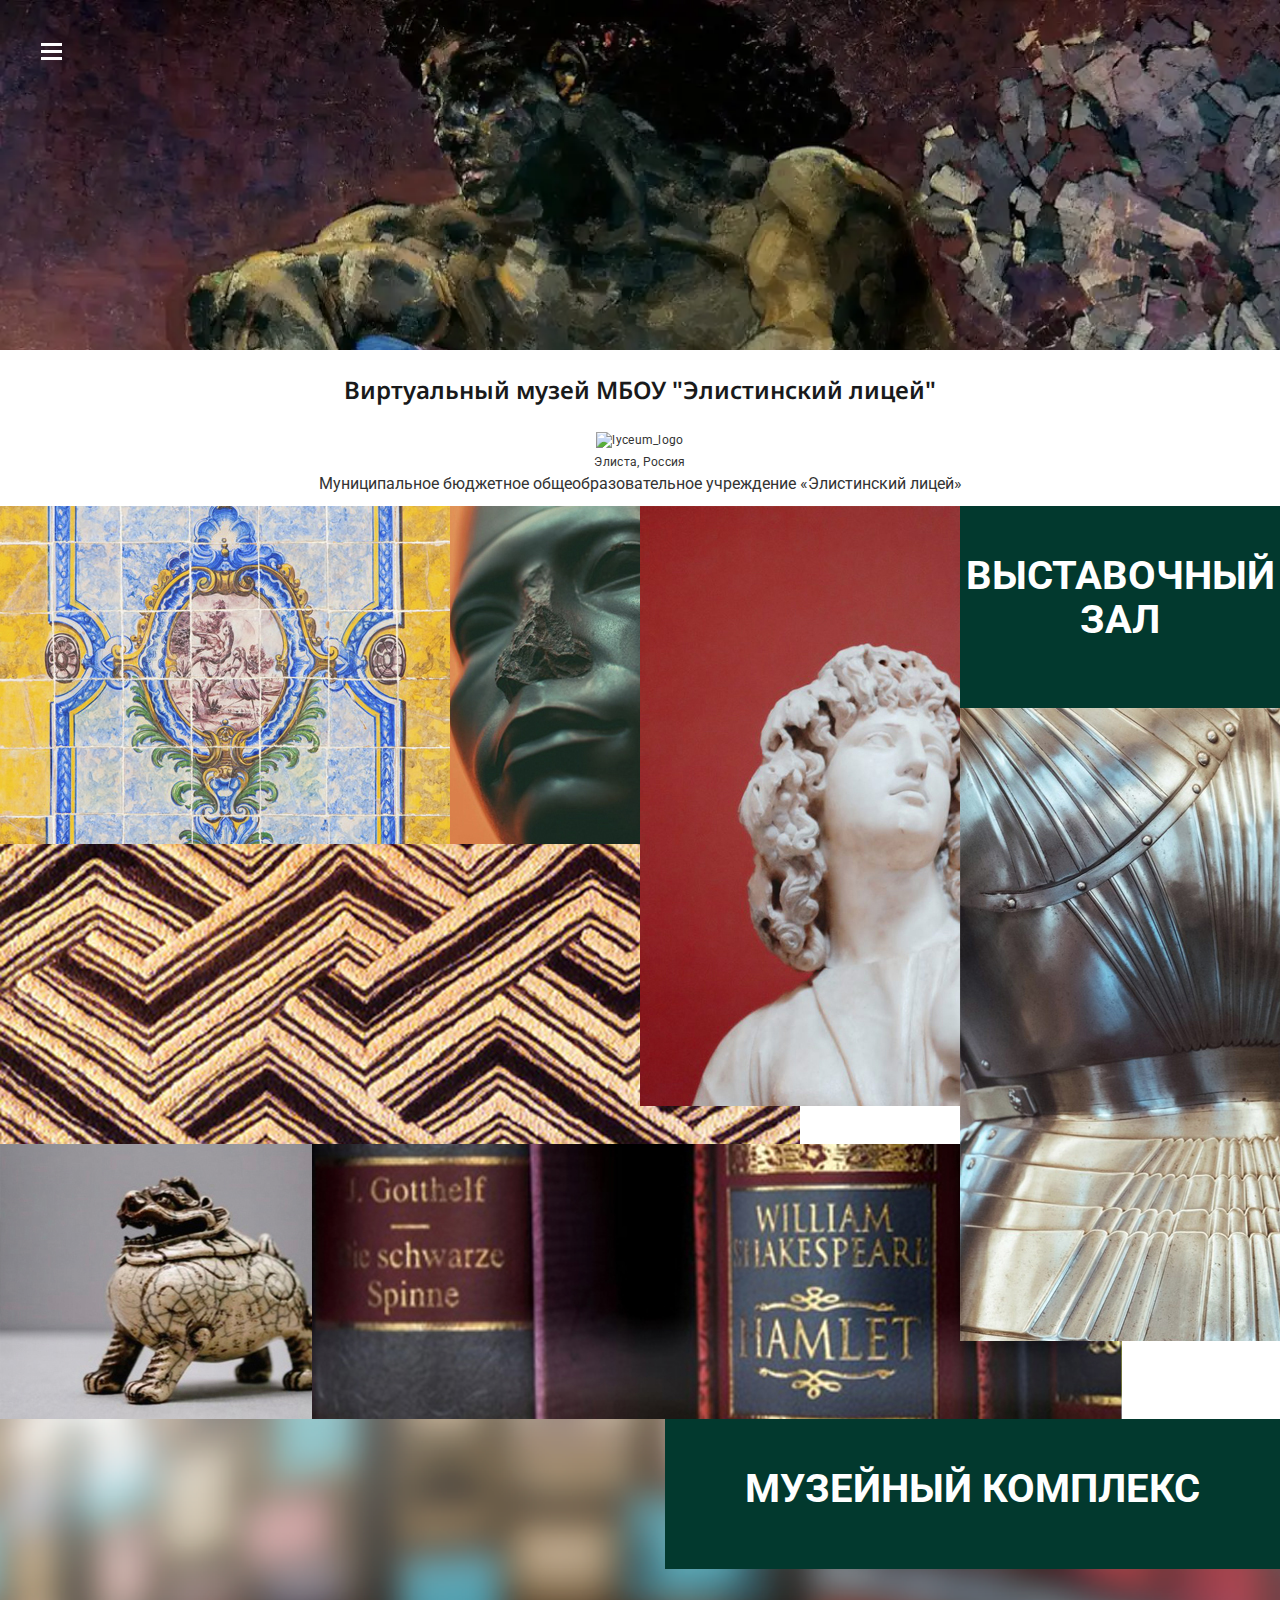
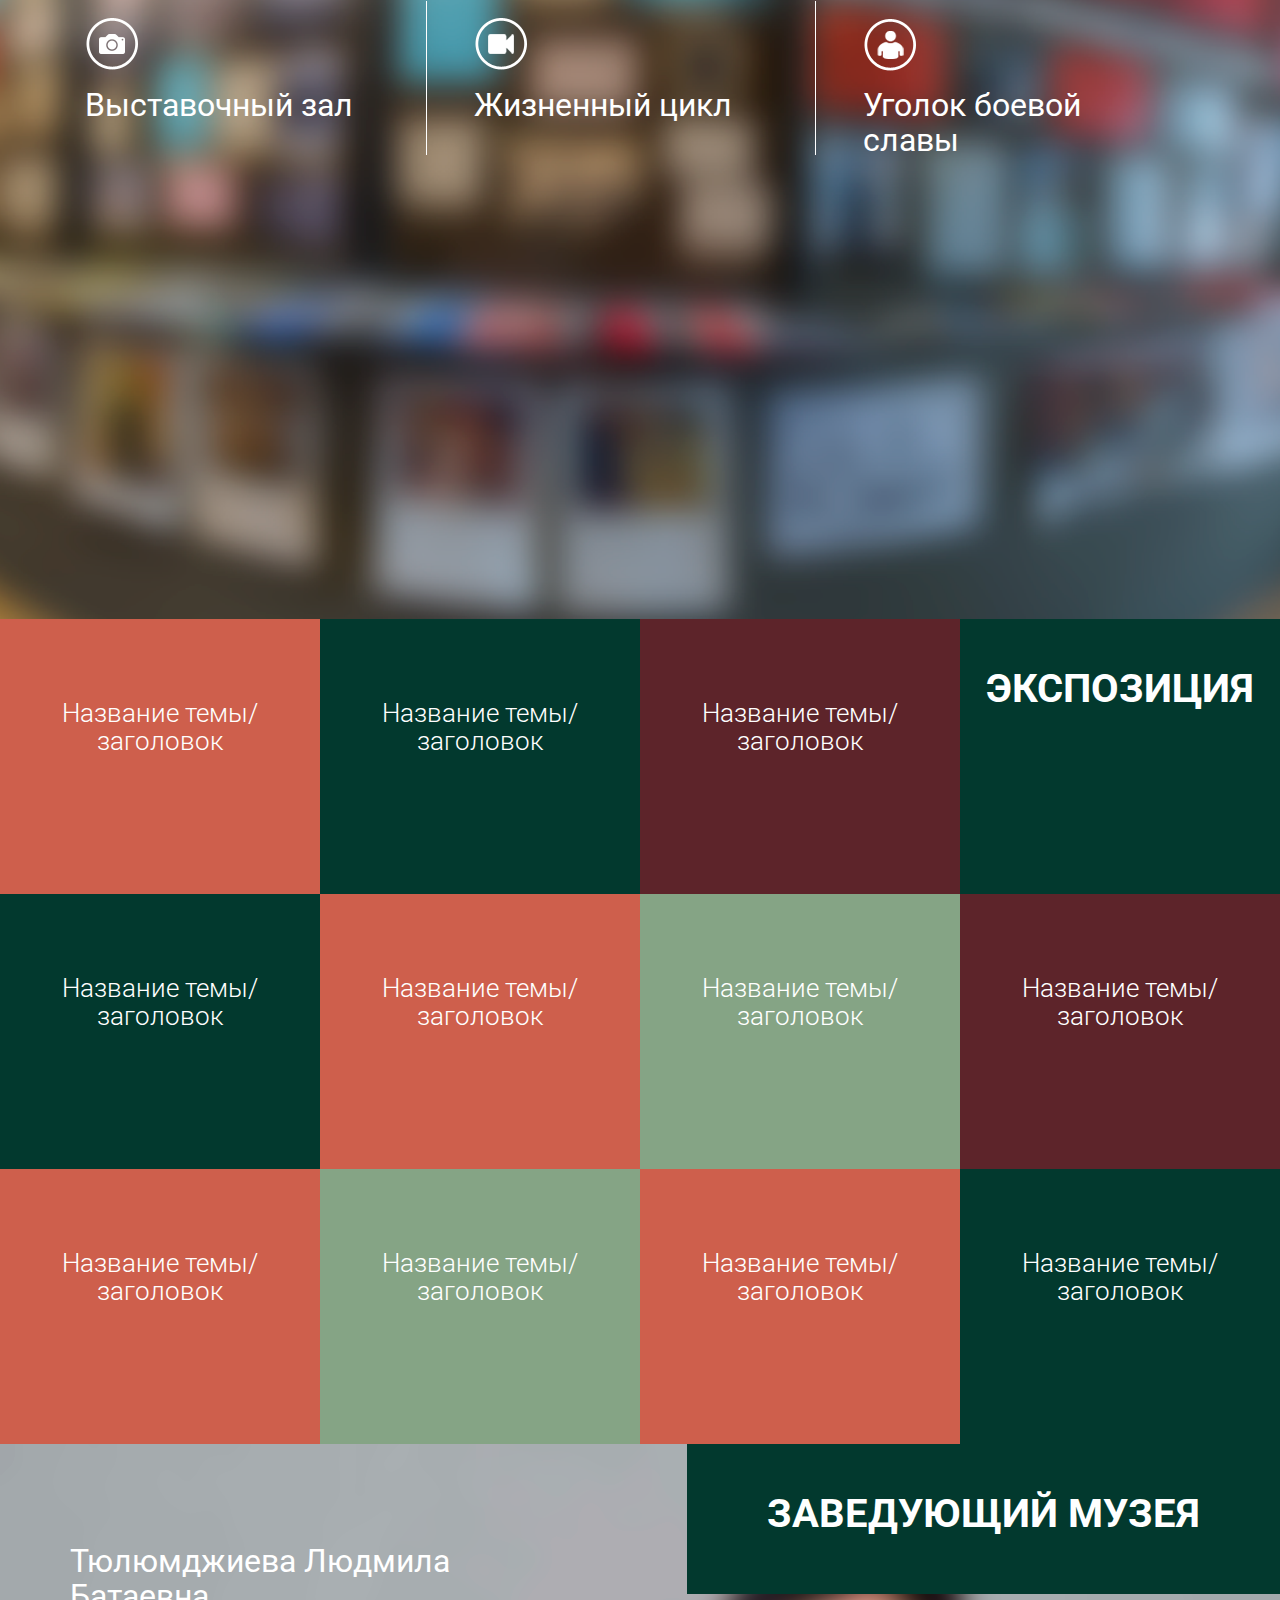
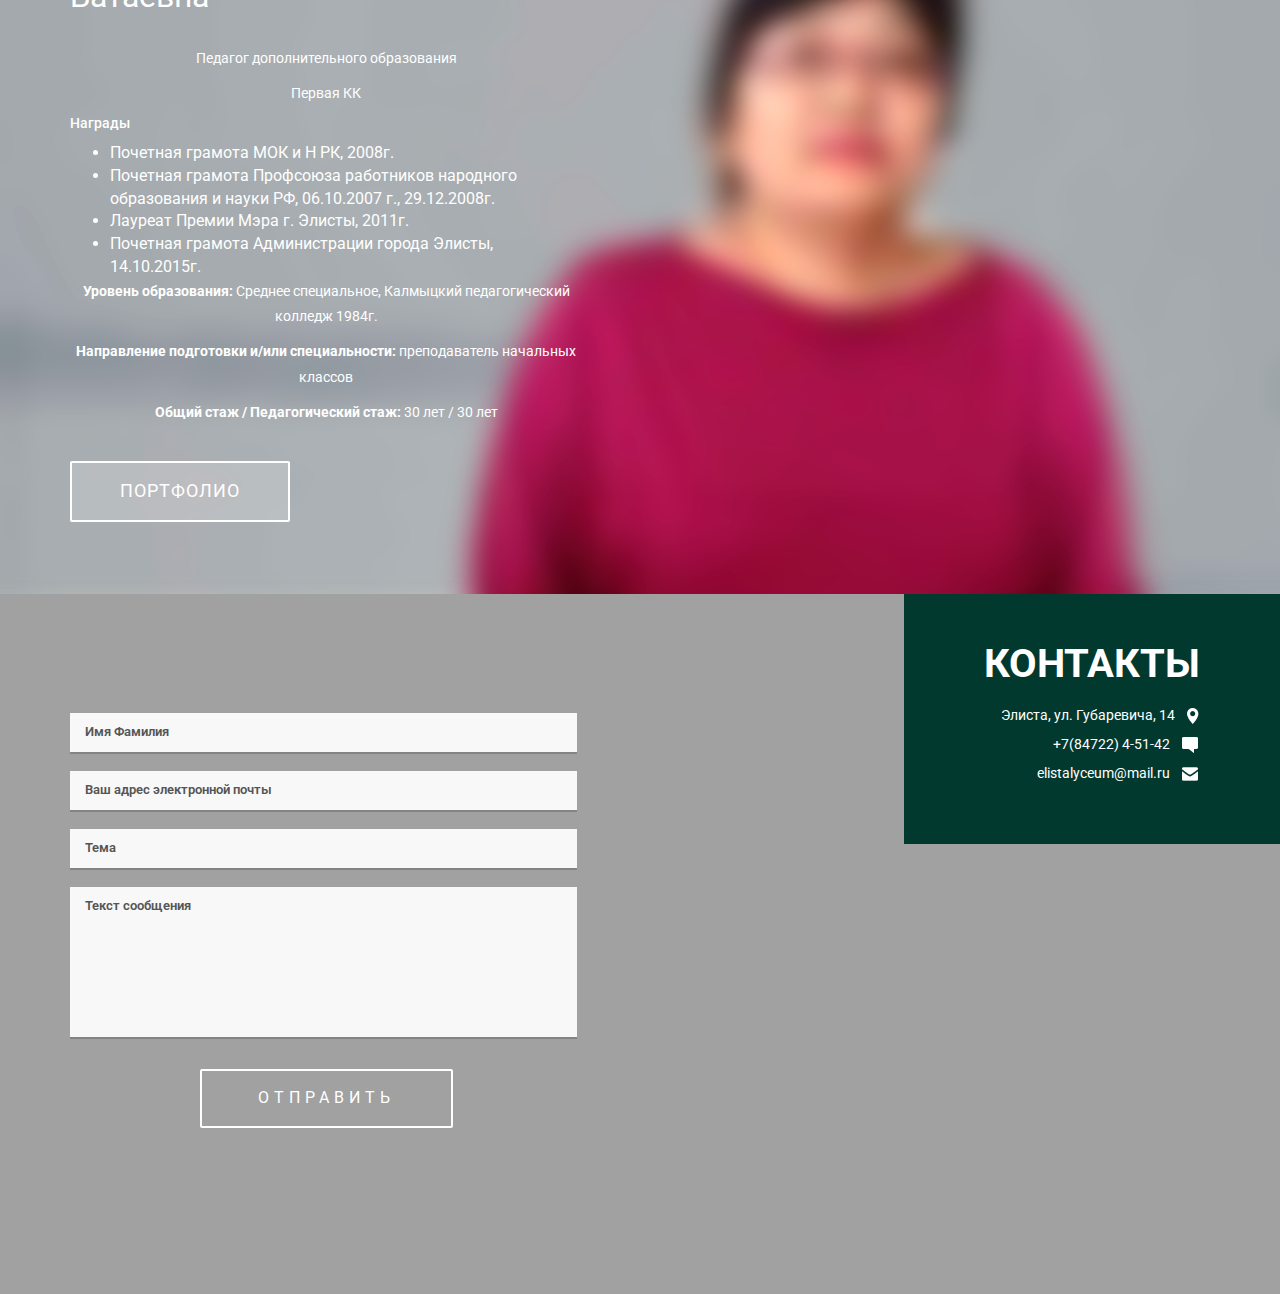
==== commit 99a54cc6: "fix: sizes of the images in the exposition" ====
--- a/index.html
+++ b/index.html
@@ -85,7 +85,7 @@
       <div class="col-md-8 portfolio_left">
         <ul class="grid_box1">
           <li class="grid_img"><a href="images/pic1.jpg" class="swipebox" title="Заголовок изображения"> <img
-              src="images/pic1-1.jpg" class="img-responsive" alt=""/>
+              src="images/pic1.jpg" class="img-responsive" alt=""/>
             <ul class="portfolio_head">
               <h3>Gallery Post Example</h3>
               <p>A man who works with his hands a laborer; a man who works with his hands and his brain is
@@ -93,13 +93,13 @@
                 craftman; but a man</p>
             </ul>
           </a></li>
-          <li><a href="images/pic2.jpg" class="swipebox" title="Заголовок изображения"> <img src="images/pic2-1.jpg"
+          <li><a href="images/pic2.jpg" class="swipebox" title="Заголовок изображения"> <img src="images/pic2.jpg"
                                                                                    class="img-responsive exhibition"
                                                                                    alt=""/></a></li>
           <div class="clearfix"></div>
         </ul>
         <ul class="grid_box2">
-          <li><a href="images/pic4.jpg" class="swipebox" title="Заголовок изображения"> <img src="images/pic4-1.jpg"
+          <li><a href="images/pic4.jpg" class="swipebox" title="Заголовок изображения"> <img src="images/pic4.jpg"
                                                                                    class="img-responsive exhibition"
                                                                                    alt=""/>
             <ul class="portfolio_head1">
@@ -112,7 +112,7 @@
         </ul>
       </div>
       <div class="col-md-4 grid_box2">
-        <a href="images/pic3.jpg" class="swipebox" title="Заголовок изображения"> <img src="images/pic3-1.jpg"
+        <a href="images/pic3.jpg" class="swipebox" title="Заголовок изображения"> <img src="images/pic3.jpg"
                                                                              class="img-responsive exhibition" alt=""/>
           <ul class="portfolio_head2">
             <h3>Gallery Post Example</h3>
@@ -126,7 +126,7 @@
     </div>
     <div class="portfolio_grid_box">
       <div class="lsidebar span_1_of_about">
-        <a href="images/pic6.jpg" class="swipebox" title="Заголовок изображения"> <img src="images/pic6-1.jpg"
+        <a href="images/pic6.jpg" class="swipebox" title="Заголовок изображения"> <img src="images/pic6.jpg"
                                                                              class="img-responsive exhibition" alt=""/>
           <ul class="portfolio_head">
             <h3>Gallery Post Example</h3>
@@ -137,7 +137,7 @@
         </a>
       </div>
       <div class="cont span_2_of_about">
-        <a href="images/pic7.jpg" class="swipebox" title="Заголовок изображения"> <img src="images/pic7-1.jpg"
+        <a href="images/pic7.jpg" class="swipebox" title="Заголовок изображения"> <img src="images/pic7.jpg"
                                                                              class="img-responsive exhibition" alt=""/>
           <ul class="portfolio_head1">
             <h3>Gallery Post Example</h3>
@@ -155,7 +155,7 @@
       <h2>Выставочный зал</h2>
     </div>
     <div class="portfolio_bottm">
-      <a href="images/pic1.jpg" class="swipebox" title="Заголовок изображения"> <img src="images/pic5-1.jpg"
+      <a href="images/pic1.jpg" class="swipebox" title="Заголовок изображения"> <img src="images/pic5.jpg"
                                                                            class="img-responsive exhibition"
                                                                            alt=""/></a>
     </div>
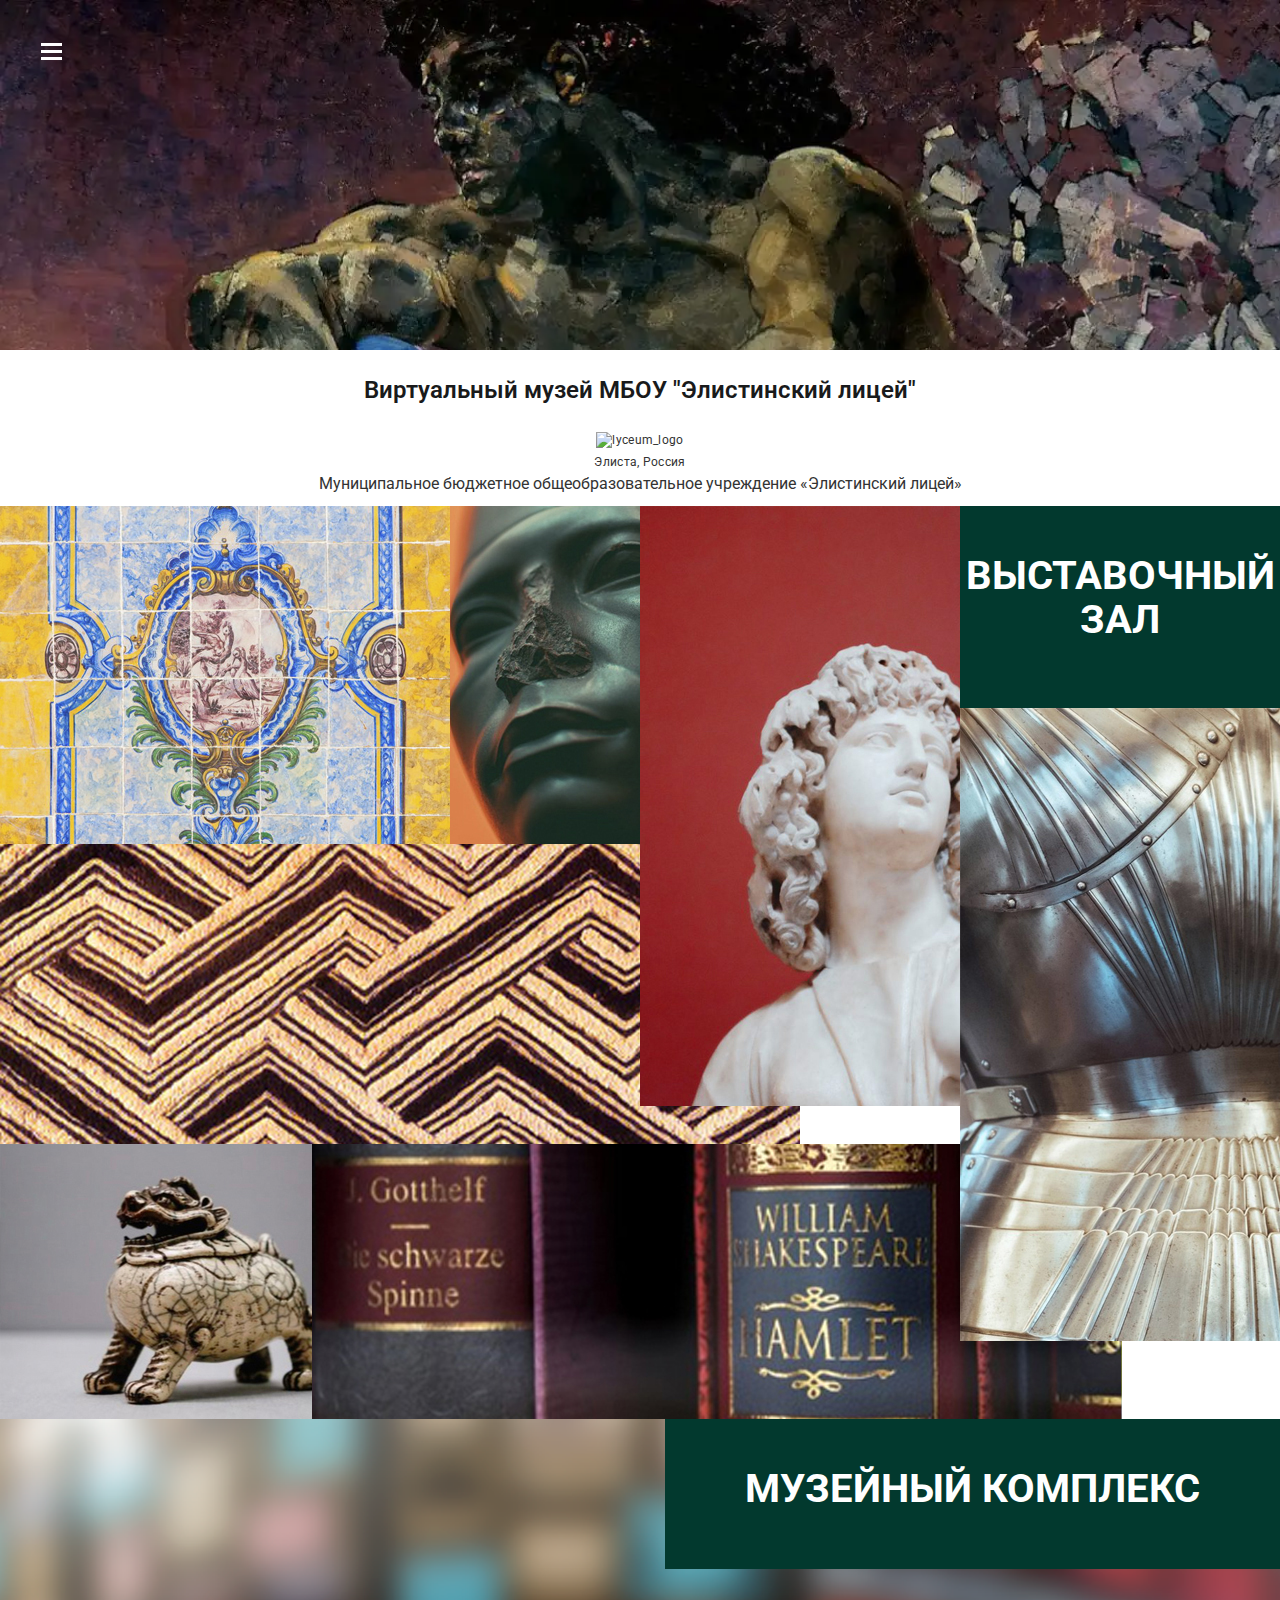
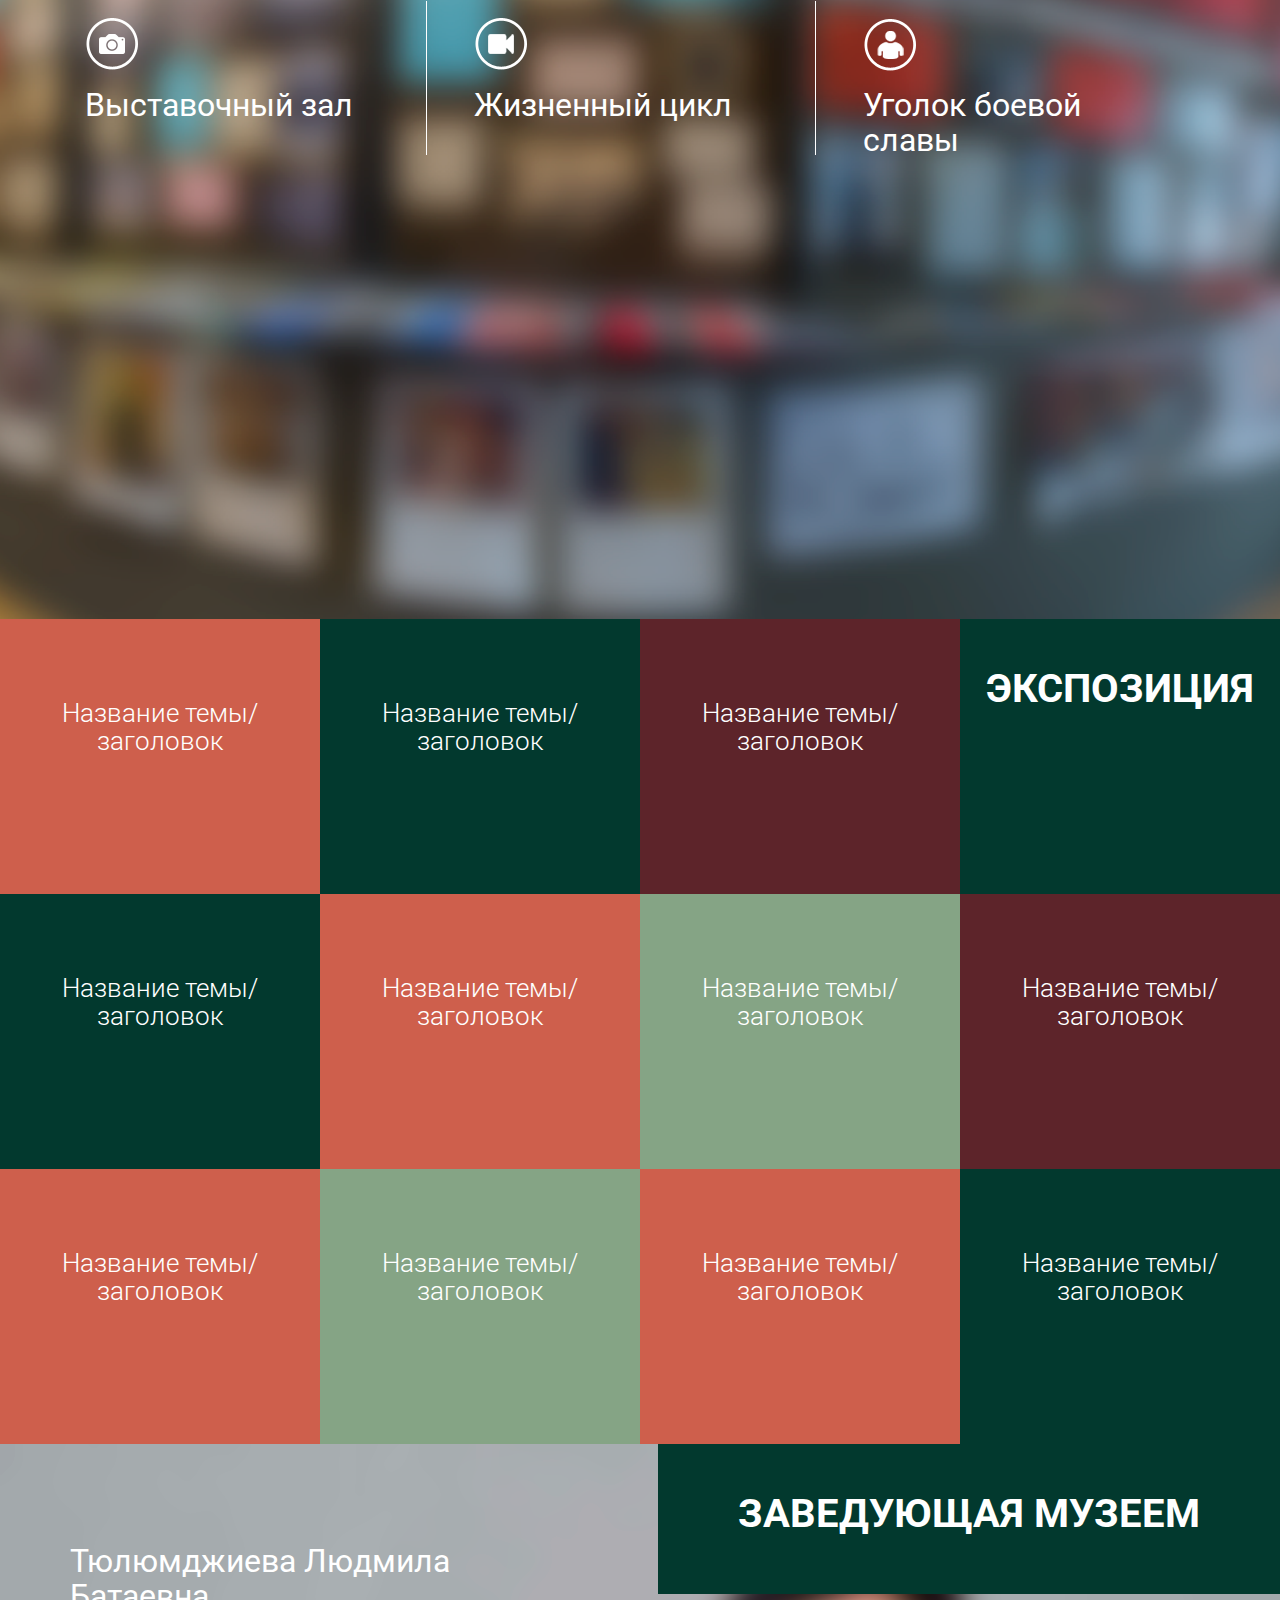
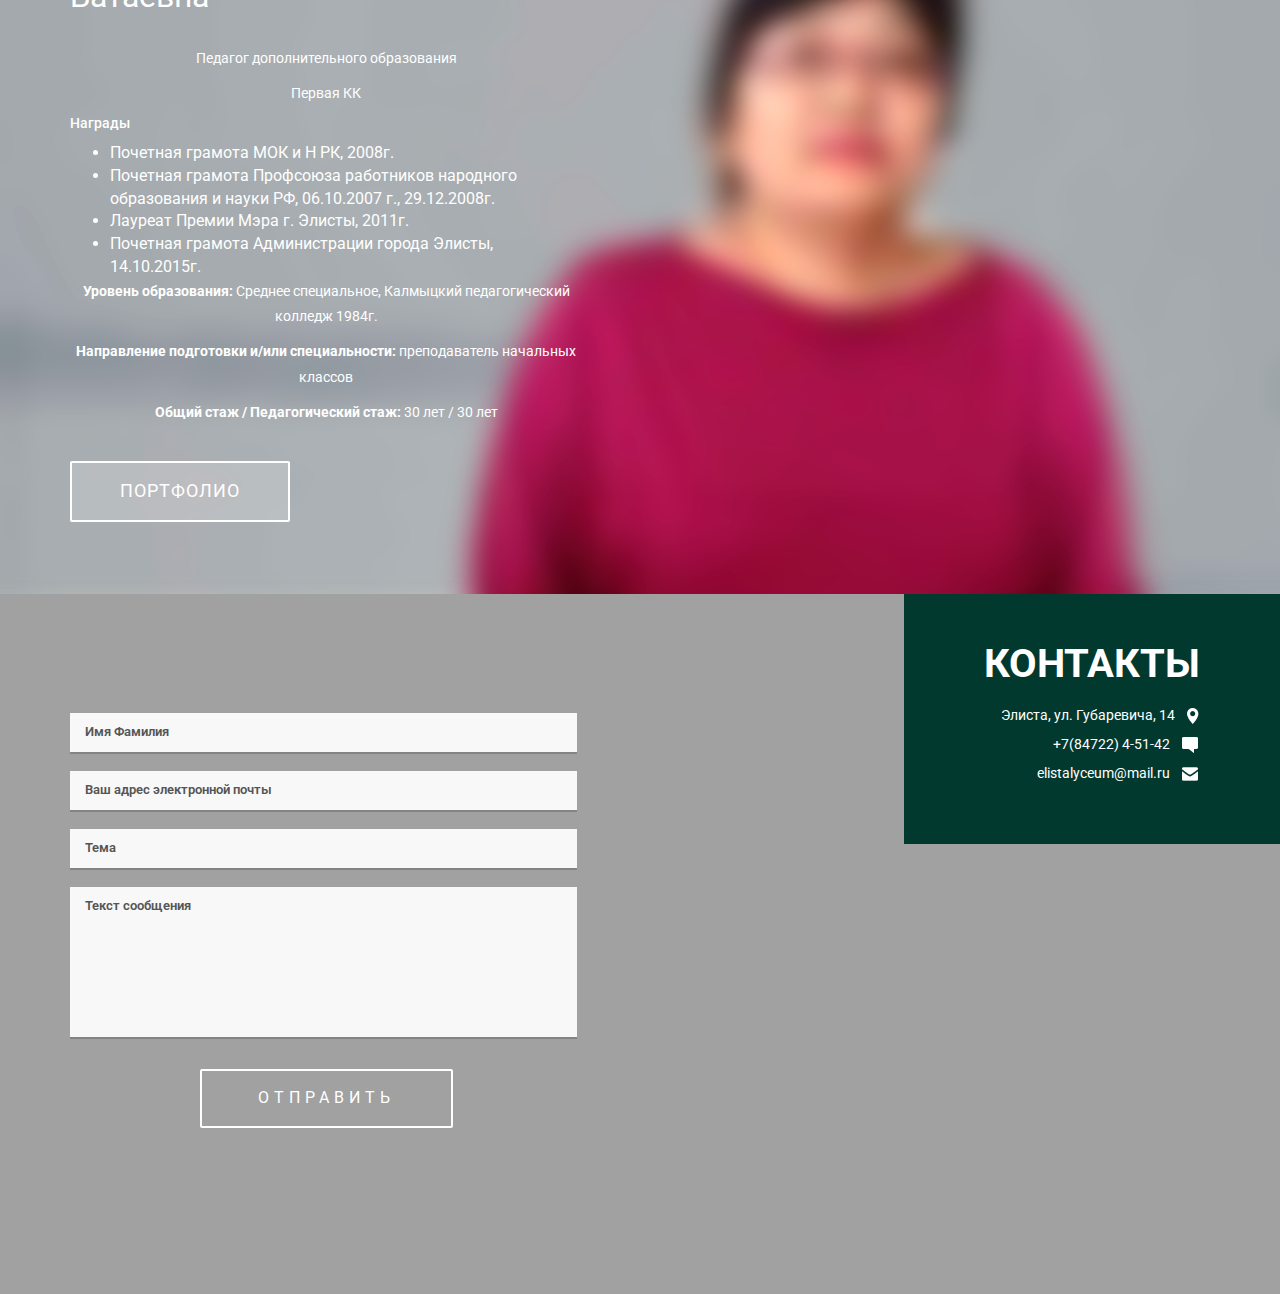
==== commit 98cee72a: "fix: orphographic mistake" ====
--- a/index.html
+++ b/index.html
@@ -374,7 +374,7 @@
 </div>
 <div class="about" id="about">
   <div class="service_right">
-    <h2>Заведующий музея</h2>
+    <h2>Заведующая музеем</h2>
   </div>
   <div class="clearfix"></div>
   <div class="container">
--- a/css/style.css
+++ b/css/style.css
@@ -189,7 +189,7 @@
 
 h1 {
   padding: 30px 30px 20px 30px;
-  font-family: 'Noto Sans', Roboto, Arial, sans-serif;
+  font-family: 'Open Sans', Roboto, Arial, sans-serif;
   font-size: 24px;
   font-weight: 600;
   line-height: 1.25rem;
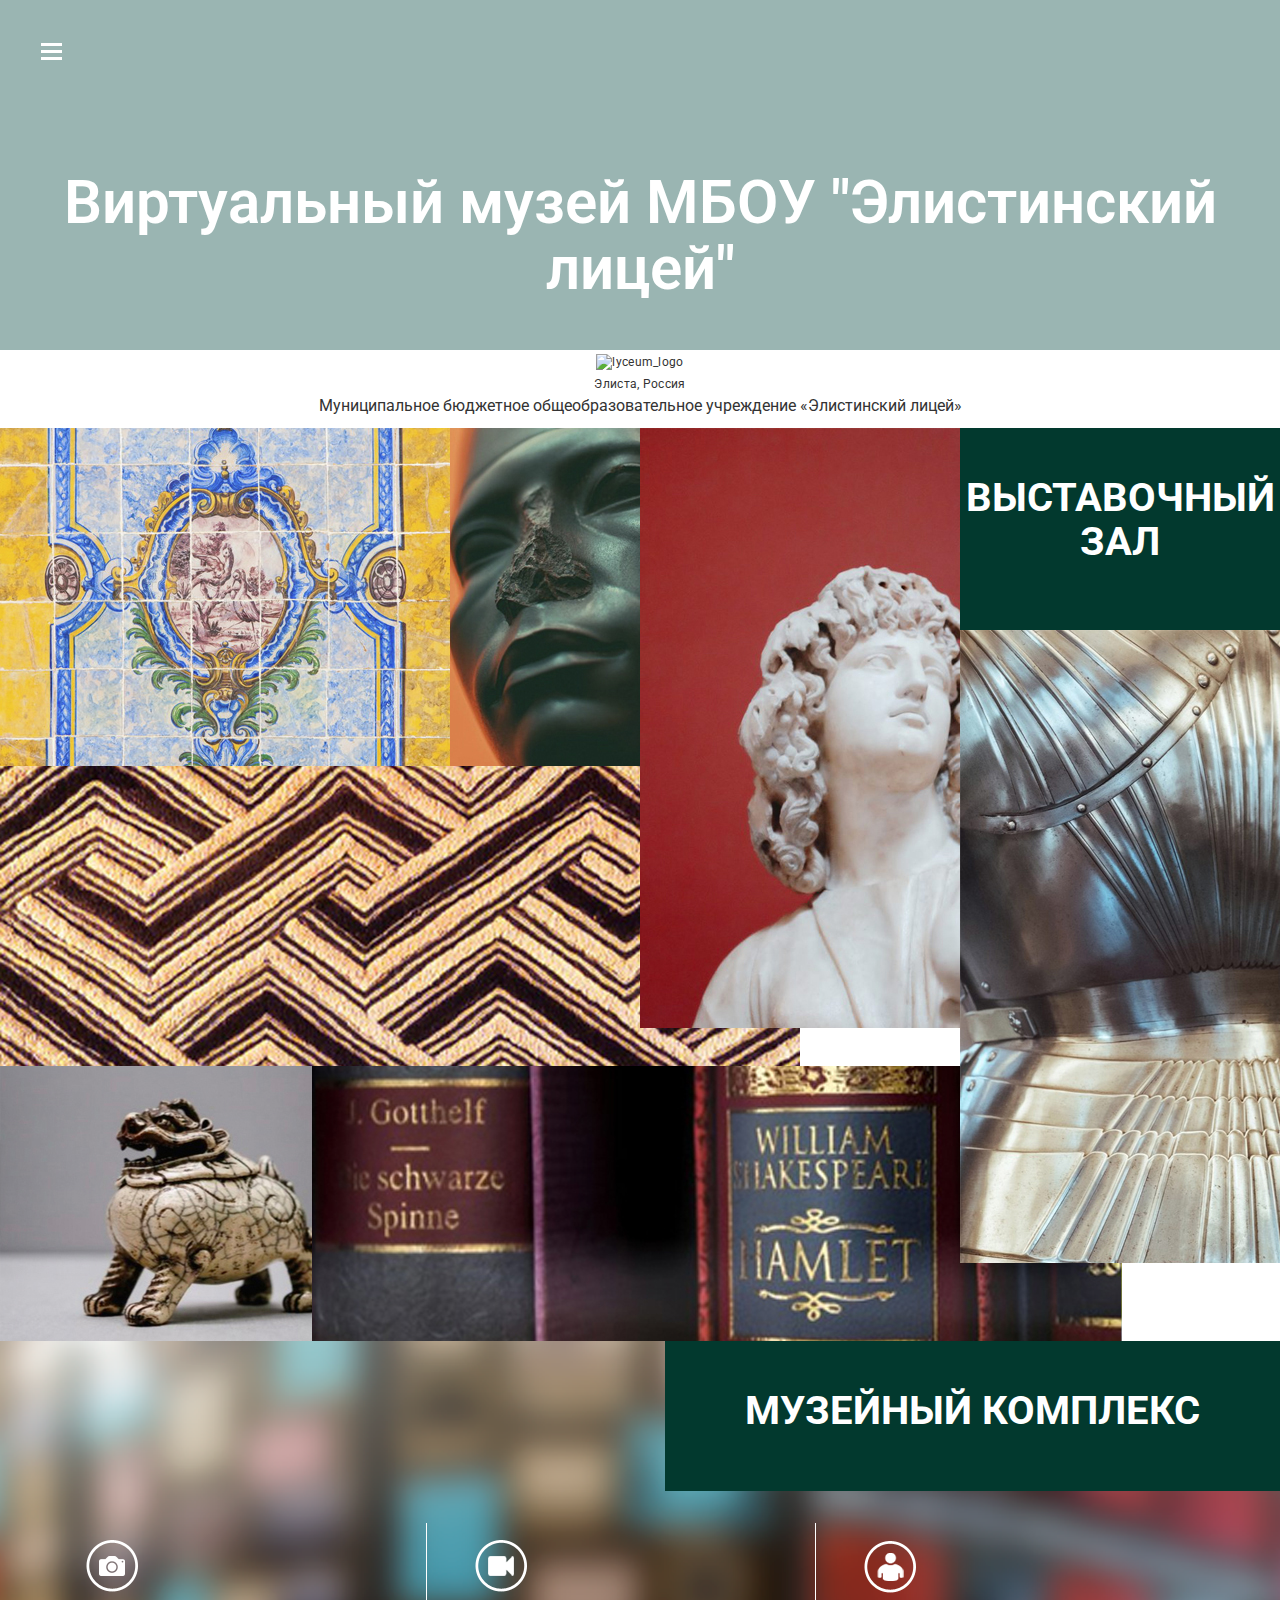
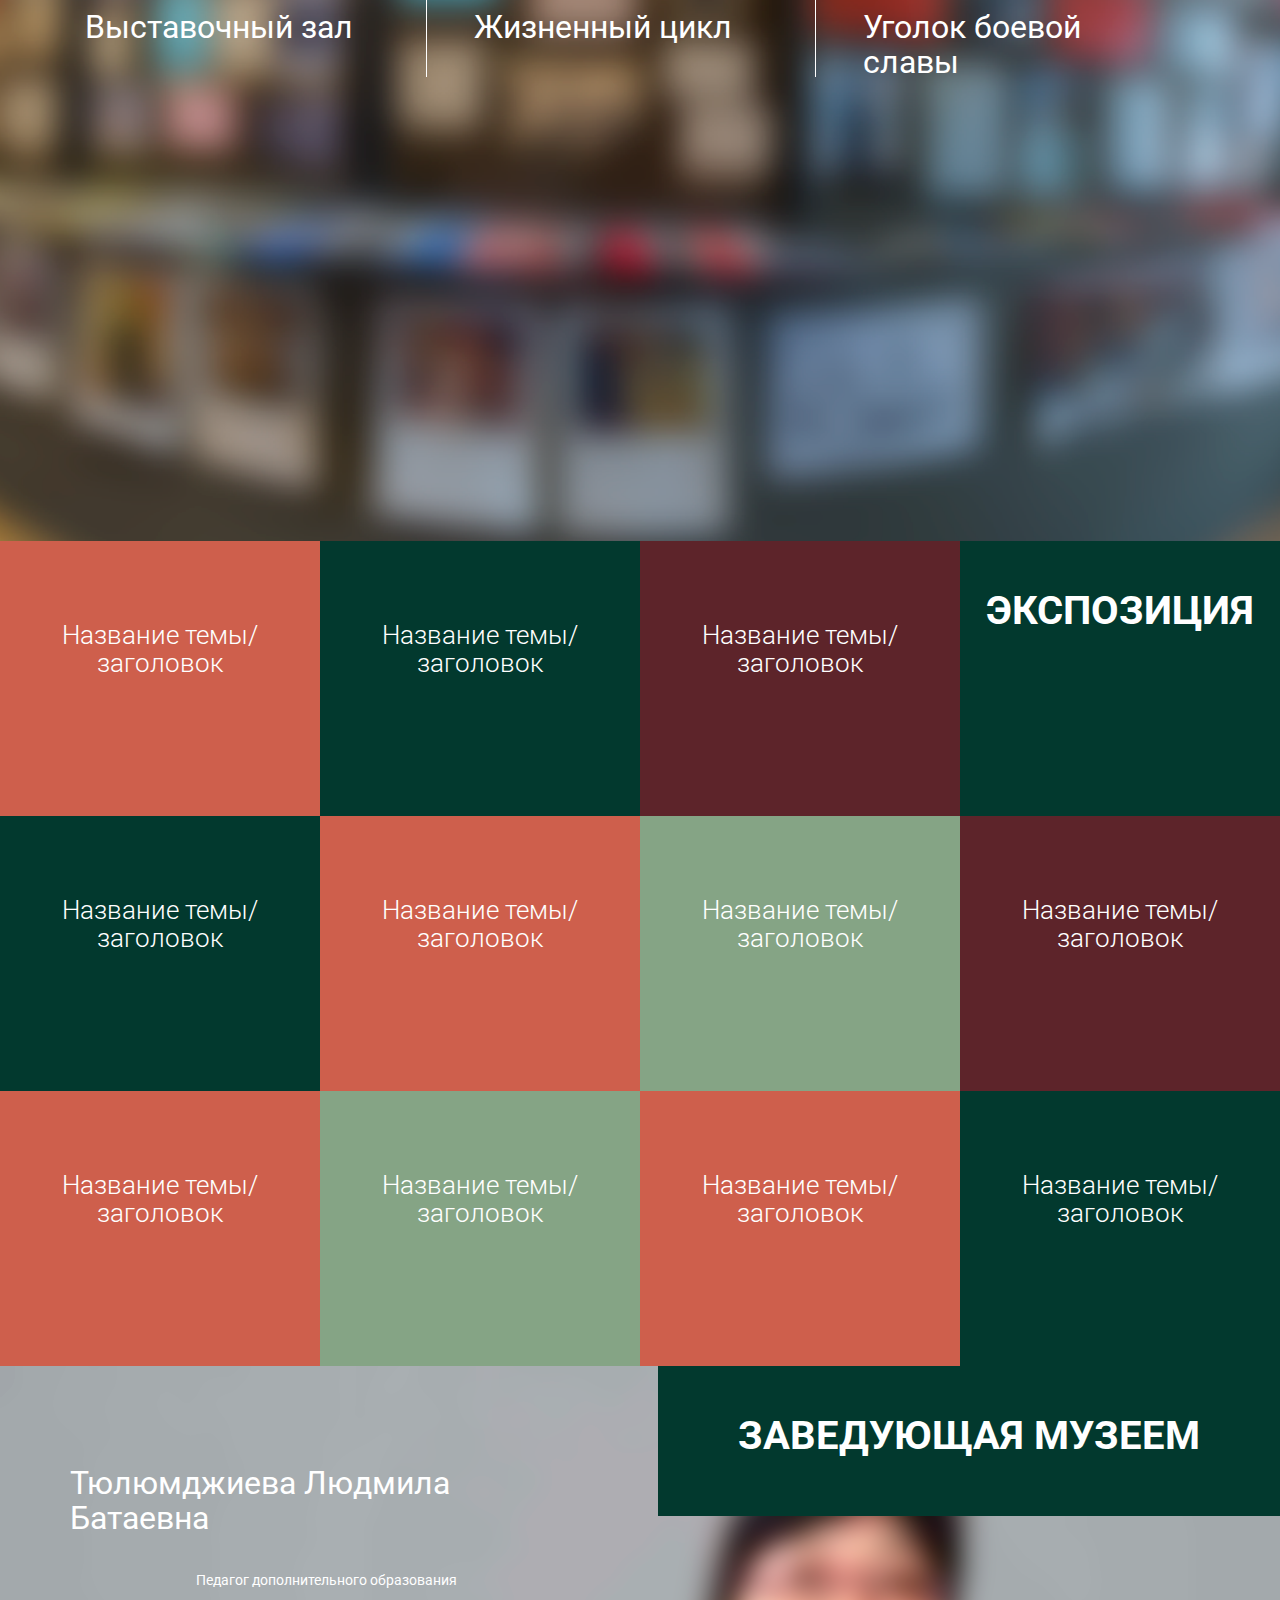
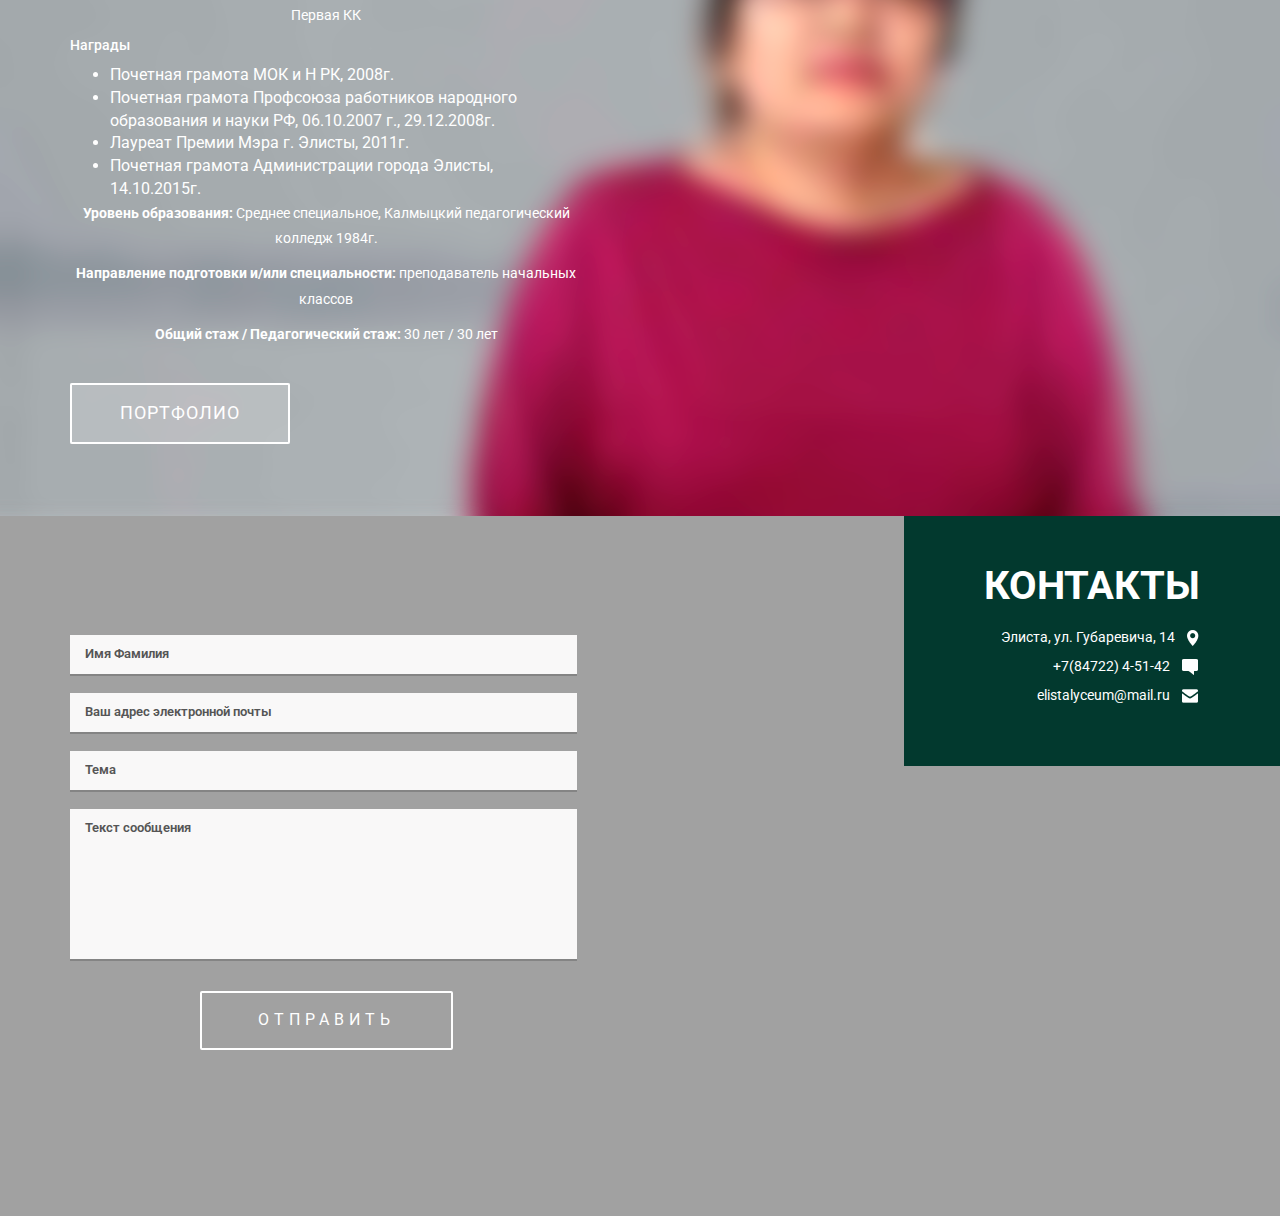
==== commit c04fe1af: "feat: change main h1" ====
--- a/index.html
+++ b/index.html
@@ -64,7 +64,7 @@
           <li><a href="#portfolio" class="scroll">Выставочный зал</a></li>
           <li><a href="#services" class="scroll">Музейный комплекс</a></li>
           <li><a href="#blog" class="scroll">Экспозиция</a></li>
-          <li><a href="#about" class="scroll">Заведующий музея</a></li>
+          <li><a href="#about" class="scroll">Заведующая музеем</a></li>
           <li><a href="#contact" class="scroll">Обратная связь</a></li>
         </ul>
       </nav>
@@ -87,10 +87,8 @@
           <li class="grid_img"><a href="images/pic1.jpg" class="swipebox" title="Заголовок изображения"> <img
               src="images/pic1.jpg" class="img-responsive" alt=""/>
             <ul class="portfolio_head">
-              <h3>Gallery Post Example</h3>
-              <p>A man who works with his hands a laborer; a man who works with his hands and his brain is
-                a
-                craftman; but a man</p>
+              <h3>Заголовок</h3>
+              <p>Какое-нибудь описание</p>
             </ul>
           </a></li>
           <li><a href="images/pic2.jpg" class="swipebox" title="Заголовок изображения"> <img src="images/pic2.jpg"
@@ -103,10 +101,8 @@
                                                                                    class="img-responsive exhibition"
                                                                                    alt=""/>
             <ul class="portfolio_head1">
-              <h3>Gallery Post Example</h3>
-              <p>A man who works with his hands a laborer; a man who works with his hands and his brain is
-                a
-                craftman; but a man</p>
+              <h3>Заголовок</h3>
+              <p>Какое-нибудь описание</p>
             </ul>
           </a></li>
         </ul>
@@ -115,10 +111,8 @@
         <a href="images/pic3.jpg" class="swipebox" title="Заголовок изображения"> <img src="images/pic3.jpg"
                                                                              class="img-responsive exhibition" alt=""/>
           <ul class="portfolio_head2">
-            <h3>Gallery Post Example</h3>
-            <p>A man who works with his hands a laborer; a man who works with his hands and his brain is a
-              craftman;
-              but a man</p>
+            <h3>Заголовок</h3>
+            <p>Какое-нибудь описание</p>
           </ul>
         </a>
       </div>
@@ -129,10 +123,8 @@
         <a href="images/pic6.jpg" class="swipebox" title="Заголовок изображения"> <img src="images/pic6.jpg"
                                                                              class="img-responsive exhibition" alt=""/>
           <ul class="portfolio_head">
-            <h3>Gallery Post Example</h3>
-            <p>A man who works with his hands a laborer; a man who works with his hands and his brain is a
-              craftman;
-              but a man</p>
+            <h3>Заголовок</h3>
+            <p>Какое-нибудь описание</p>
           </ul>
         </a>
       </div>
@@ -140,10 +132,8 @@
         <a href="images/pic7.jpg" class="swipebox" title="Заголовок изображения"> <img src="images/pic7.jpg"
                                                                              class="img-responsive exhibition" alt=""/>
           <ul class="portfolio_head1">
-            <h3>Gallery Post Example</h3>
-            <p>A man who works with his hands a laborer; a man who works with his hands and his brain is a
-              craftman;
-              but a man</p>
+            <h3>Заголовок</h3>
+            <p>Какое-нибудь описание</p>
           </ul>
         </a>
       </div>
--- a/css/style.css
+++ b/css/style.css
@@ -26,7 +26,8 @@
 }
 
 .header {
-  background: url(../images/background.webp) no-repeat center top;
+  /* background: url(../images/background.webp) no-repeat center top; */
+  background-color: #9ab5b2;
   -webkit-background-size: cover;
   -moz-background-size: cover;
   -o-background-size: cover;
@@ -189,11 +190,13 @@
 
 h1 {
   padding: 30px 30px 20px 30px;
+  position: absolute;
   font-family: 'Open Sans', Roboto, Arial, sans-serif;
-  font-size: 24px;
+  font-size: 60px;
   font-weight: 600;
-  line-height: 1.25rem;
-  color: #191a1b;
+  top: 140px;
+  /* color: #191a1b; */
+  color: #ffffff;
   margin-bottom: 8px;
   text-align: center;
 }
